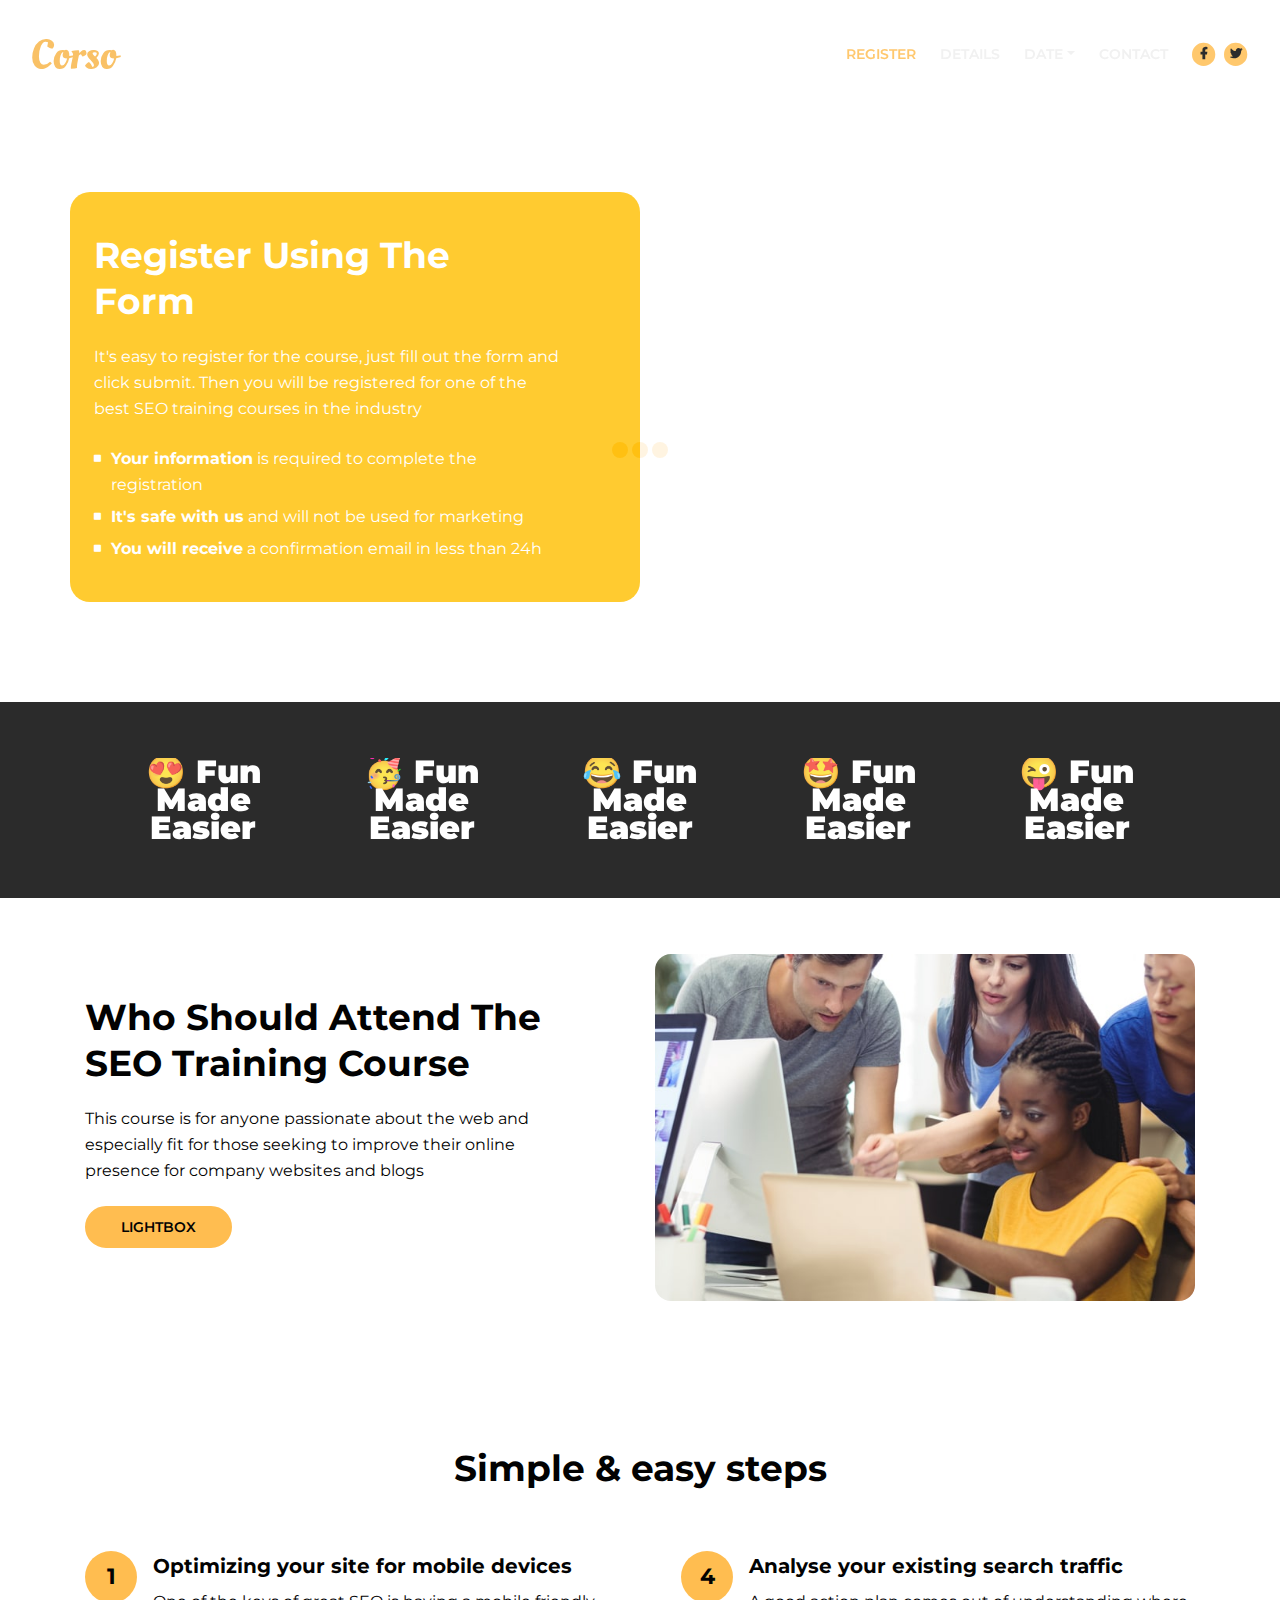
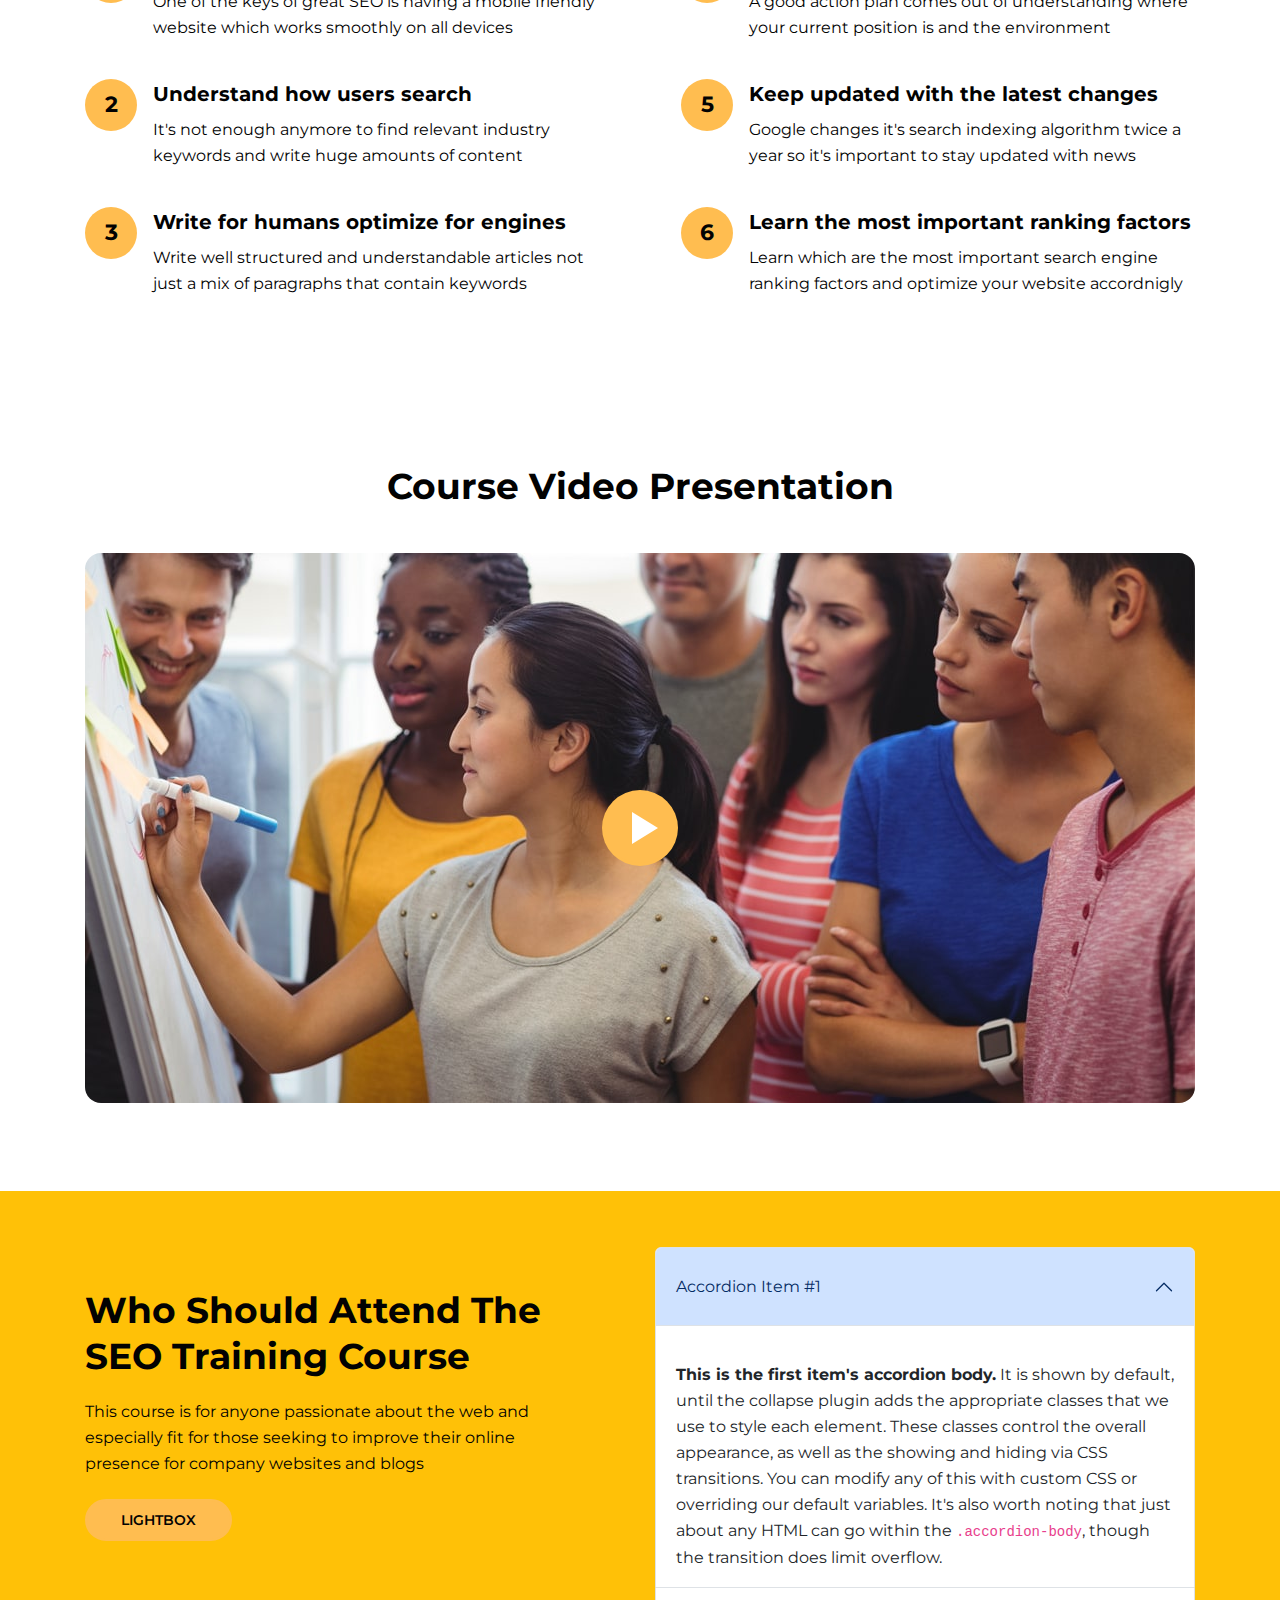
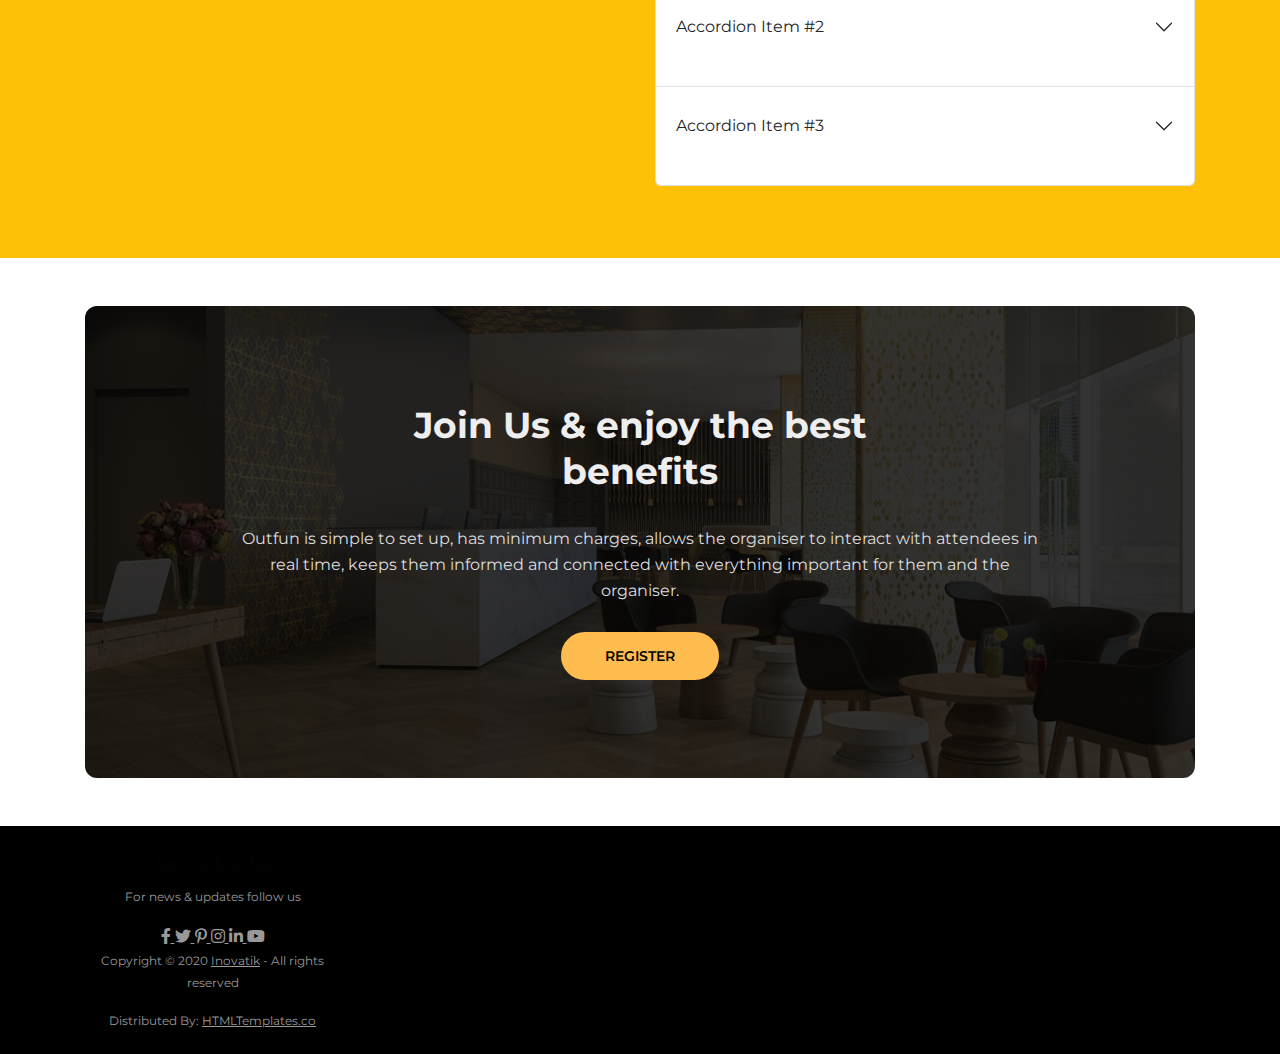
==== index.html @ e73266f2 "first commit" ====
<!DOCTYPE html>
<html lang="en">
<head>
    <meta charset="utf-8">
    <meta name="viewport" content="width=device-width, initial-scale=1, shrink-to-fit=no">
    
    <!-- SEO Meta Tags -->
    <meta name="description" content="Landing page template built with HTML and Bootstrap 4 for presenting training courses, classes, workshops and for convincing visitors to register using the form.">
    <meta name="author" content="Inovatik">
    <link href="https://cdn.jsdelivr.net/npm/bootstrap@5.3.3/dist/css/bootstrap.min.css" rel="stylesheet" integrity="sha384-QWTKZyjpPEjISv5WaRU9OFeRpok6YctnYmDr5pNlyT2bRjXh0JMhjY6hW+ALEwIH" crossorigin="anonymous">
    <script src="https://cdn.jsdelivr.net/npm/bootstrap@5.3.3/dist/js/bootstrap.bundle.min.js" integrity="sha384-YvpcrYf0tY3lHB60NNkmXc5s9fDVZLESaAA55NDzOxhy9GkcIdslK1eN7N6jIeHz" crossorigin="anonymous"></script>
    <!-- OG Meta Tags to improve the way the post looks when you share the page on LinkedIn, Facebook, Google+ -->
	<meta property="og:site_name" content="" /> <!-- website name -->
	<meta property="og:site" content="" /> <!-- website link -->
	<meta property="og:title" content=""/> <!-- title shown in the actual shared post -->
	<meta property="og:description" content="" /> <!-- description shown in the actual shared post -->
	<meta property="og:image" content="" /> <!-- image link, make sure it's jpg -->
	<meta property="og:url" content="" /> <!-- where do you want your post to link to -->
	<meta property="og:type" content="article" />

    <!-- Website Title -->
    <title>Corso - Training Course Landing Page Template</title>
    
    <!-- Styles -->
    <link href="https://fonts.googleapis.com/css?family=Montserrat:400,400i,600,700,700i&display=swap" rel="stylesheet">
    <link href="css/bootstrap.css" rel="stylesheet">
    <link href="css/fontawesome-all.css" rel="stylesheet">
    <link href="css/swiper.css" rel="stylesheet">
	<link href="css/magnific-popup.css" rel="stylesheet">
	<link href="css/styles.css" rel="stylesheet">
	
	<!-- Favicon  -->
    <link rel="icon" href="images/favicon.png">
</head>
<body data-spy="scroll" data-target=".fixed-top">
    
    <!-- Preloader -->
	<div class="spinner-wrapper">
        <div class="spinner">
            <div class="bounce1"></div>
            <div class="bounce2"></div>
            <div class="bounce3"></div>
        </div>
    </div>
    <!-- end of preloader -->
    

    <!-- Navigation -->
    <nav class="navbar navbar-expand-lg navbar-dark navbar-custom fixed-top">

        <!-- Text Logo - Use this if you don't have a graphic logo -->
        <!-- <a class="navbar-brand logo-text page-scroll" href="index.html">Corso</a> -->

        <!-- Image Logo -->
        <a class="navbar-brand logo-image" href="index.html"><img src="images/logo.svg" alt="alternative"></a> 
        
        <!-- Mobile Menu Toggle Button -->
        <button class="navbar-toggler" type="button" data-toggle="collapse" data-target="#navbarsExampleDefault" aria-controls="navbarsExampleDefault" aria-expanded="false" aria-label="Toggle navigation">
            <span class="navbar-toggler-awesome fas fa-bars"></span>
            <span class="navbar-toggler-awesome fas fa-times"></span>
        </button>
        <!-- end of mobile menu toggle button -->

        <div class="collapse navbar-collapse" id="navbarsExampleDefault">
            <ul class="navbar-nav ml-auto">
                <li class="nav-item">
                    <a class="nav-link page-scroll" href="#register">REGISTER <span class="sr-only">(current)</span></a>
                </li>
                <li class="nav-item">
                    <a class="nav-link page-scroll" href="#description">DETAILS</a>
                </li>

                <!-- Dropdown Menu -->          
                <li class="nav-item dropdown">
                    <a class="nav-link dropdown-toggle page-scroll" href="#date" id="navbarDropdown" role="button" aria-haspopup="true" aria-expanded="false">DATE</a>
                    <div class="dropdown-menu" aria-labelledby="navbarDropdown">
                        <a class="dropdown-item" href="article-details.html"><span class="item-text">ARTICLE DETAILS</span></a>
                        <div class="dropdown-divider"></div>
                        <a class="dropdown-item" href="terms-conditions.html"><span class="item-text">TERMS CONDITIONS</span></a>
                        <div class="dropdown-divider"></div>
                        <a class="dropdown-item" href="privacy-policy.html"><span class="item-text">PRIVACY POLICY</span></a>
                    </div>
                </li>
                <!-- end of dropdown menu -->

                <li class="nav-item">
                    <a class="nav-link page-scroll" href="#contact">CONTACT</a>
                </li>
            </ul>
            <span class="nav-item social-icons">
                <span class="fa-stack">
                    <a href="#your-link">
                        <i class="fas fa-circle fa-stack-2x"></i>
                        <i class="fab fa-facebook-f fa-stack-1x"></i>
                    </a>
                </span>
                <span class="fa-stack">
                    <a href="#your-link">
                        <i class="fas fa-circle fa-stack-2x"></i>
                        <i class="fab fa-twitter fa-stack-1x"></i>
                    </a>
                </span>
            </span>
        </div>
    </nav> <!-- end of navbar -->
    <!-- end of navigation -->


    <!-- Header -->
 
        <!-- <div class="container">
            <div class="row">
                <div class="col-lg-12">
                    <div class="text-container">
                        <div class="countdown">
                            <span id="clock"></span>
                        </div>
                        <h1>SEO Training Course</h1>
                        <p class="p-large">Do you feel like you're doing a lot of guess work when it comes to SEO for your website? Take the SEO training course to change that</p>
                        <a class="btn-solid-lg page-scroll" href="#register">REGISTER</a>
                        <a class="btn-outline-lg page-scroll" href="#instructor">DISCOVER</a>
                    </div> 
                </div> 
            </div> 
        </div>  -->
        
        <!-- Image Slider -->
       


    <!-- Registration -->
    <div id="register" class="form-1">
        <div class="container">
            <div class="row">
                <div class="col-lg-6 bg-warning border-5 p-4" style="border-radius: 20px;">
                    <div class="text-container">
                        <h2>Register Using The Form</h2>
                        <p>It's easy to register for the course, just fill out the form and click submit. Then you will be registered for one of the best SEO training courses in the industry</p>
                        <ul class="list-unstyled li-space-lg">
                            <li class="media">
                                <i class="fas fa-square"></i>
                                <div class="media-body"><strong>Your information</strong> is required to complete the registration</div>
                            </li>
                            <li class="media">
                                <i class="fas fa-square"></i>
                                <div class="media-body"><strong>It's safe with us</strong> and will not be used for marketing</div>
                            </li>
                            <li class="media">
                                <i class="fas fa-square"></i>
                                <div class="media-body"><strong>You will receive</strong> a confirmation email in less than 24h</div>
                            </li>
                        </ul>
                    </div> <!-- end of text-container -->
                </div> <!-- end of col -->
                
                         <!-- end of form-container -->
                    <!-- end of registration form -->
                    
                </div> <!-- end of col -->
            </div> <!-- end of row -->
        </div> <!-- end of container -->
    </div> <!-- end of form-1 -->
    <!-- end of registration -->


    <!-- Partners -->
    <div class="slider-1 "style="background-color: #000000;">
        <div class="container">
            <div class="row">
                <div class="col-lg-12">
                    <!-- <p class="p-small">FEATURED IN</p> -->

                    <!-- Image Slider -->
                    <div class="slider-container">
                        <div class="swiper-container image-slider-2">
                            <div class="swiper-wrapper">
                                <div class="swiper-slide">
                                    <span class=" fs-2 "><h5 class="text-white fs-2 "><b>😍 Fun Made Easier</b></h5></span>
                                </div>
                                <div class="swiper-slide">
                                    <span class=" fs-2 "><h5 class="text-white fs-2 "><b>🥳 Fun Made Easier</b></h5></span>
                                </div>

                                <div class="swiper-slide">
                                  <span class=" fs-2 "><h5 class="text-white fs-2 "><b>😂 Fun Made Easier</b></h5></span>
                                </div>

                                <div class="swiper-slide">
                                  <span class=" fs-2 "><h5 class="text-white fs-2 "><b>🤩 Fun Made Easier</b></h5></span>
                                </div>
                               
                                
                                <div class="swiper-slide">
                                    <span class=" fs-2 "><h5 class="text-white fs-2 "><b>😜 Fun Made Easier</b></h5></span>
                                </div>
                            </div> <!-- end of swiper-wrapper -->
                        </div> <!-- end of swiper container -->
                    </div> <!-- end of slider-container -->
                    <!-- end of image slider -->

                </div> <!-- end of col -->
            </div> <!-- end of row -->
        </div> <!-- end of container -->
    </div> <!-- end of slider-1 -->
    <!-- end of partners -->

 <!-- Students -->
 <div class="basic-3">
    <div class="container">
        <div class="row">
            <div class="col-lg-6">
                <div class="text-container">
                    <h2>Who Should Attend The SEO Training Course</h2>
                    <p>This course is for anyone passionate about the web and especially fit for those seeking to improve their online presence for company websites and blogs </p>
                    <a class="btn-solid-reg popup-with-move-anim" href="#details-lightbox">LIGHTBOX</a>
                </div> <!-- end of text-container -->
            </div> <!-- end of col -->
            <div class="col-lg-6">
                <img class="img-fluid" src="images/students.jpg" alt="alternative">
            </div> <!-- end of col -->
        </div> <!-- end of row -->
    </div> <!-- end of container -->
</div> <!-- end of basic-3 -->
<!-- end of students -->


    <!-- Description -->
    <div id="description" class="basic-2">
        <div class="container">
            <div class="row">
                <div class="col-lg-12">
                    <h2>Simple & easy steps</h2>
                </div> <!-- end of col -->
            </div> <!-- end of row -->
            <div class="row">
                <div class="col-lg-6">
                    <ul class="list-unstyled li-space-lg first">
                        <li class="media">
                            <i class="bullet">1</i>
                            <div class="media-body">
                                <h4>Optimizing your site for mobile devices</h4>
                                <p>One of the keys of great SEO is having a mobile friendly website which works smoothly on all devices</p>
                            </div>
                        </li>
                        <li class="media">
                            <i class="bullet">2</i>
                            <div class="media-body">
                                <h4>Understand how users search</h4>
                                <p>It's not enough anymore to find relevant industry keywords and write huge amounts of content </p>
                            </div>
                        </li>
                        <li class="media">
                            <i class="bullet">3</i>
                            <div class="media-body">
                                <h4>Write for humans optimize for engines</h4>
                                <p>Write well structured and understandable articles not just a mix of paragraphs that contain keywords</p>
                            </div>
                        </li>
                    </ul>
                </div> <!-- end of col -->
                <div class="col-lg-6">
                    <ul class="list-unstyled li-space-lg second">
                        <li class="media">
                            <i class="bullet">4</i>
                            <div class="media-body">
                                <h4>Analyse your existing search traffic</h4>
                                <p>A good action plan comes out of understanding where your current position is and the environment</p>
                            </div>
                        </li>
                        <li class="media">
                            <i class="bullet">5</i>
                            <div class="media-body">
                                <h4>Keep updated with the latest changes</h4>
                                <p>Google changes it's search indexing algorithm twice a year so it's important to stay updated with news</p>
                            </div>
                        </li>
                        <li class="media">
                            <i class="bullet">6</i>
                            <div class="media-body">
                                <h4>Learn the most important ranking factors</h4>
                                <p>Learn which are the most important search engine ranking factors and optimize your website accordnigly</p>
                            </div>
                        </li>
                    </ul>
                </div> <!-- end of col -->
            </div> <!-- end of row -->
        </div> <!-- end of container -->
    </div> <!-- end of basic-2 -->
    <!-- end of description -->


   


    <!-- Details Lightbox -->
	<div id="details-lightbox" class="lightbox-basic zoom-anim-dialog mfp-hide">
        <div class="container">
            <div class="row">
                <button title="Close (Esc)" type="button" class="mfp-close x-button">×</button>
                <div class="col-lg-8">
                    <div class="image-container">
                        <img class="img-fluid" src="images/details-lightbox.jpg" alt="alternative">
                    </div> <!-- end of image-container -->
                </div> <!-- end of col -->
                <div class="col-lg-4">
                    <h3>SEO Training Course</h3>
                    <hr>
                    <h5>For everybody</h5>
                    <p>The training course is dedicates to anyone passionate about the web and in need of improving their current online presence.</p>
                    <ul class="list-unstyled li-space-lg">
                        <li class="media">
                            <i class="fas fa-square"></i><div class="media-body">Link building framework</div>
                        </li>
                        <li class="media">
                            <i class="fas fa-square"></i><div class="media-body">Know your current position</div>
                        </li>
                        <li class="media">
                            <i class="fas fa-square"></i><div class="media-body">Partnering with blogs</div>
                        </li>
                        <li class="media">
                            <i class="fas fa-square"></i><div class="media-body">Naming your images</div>
                        </li>
                        <li class="media">
                            <i class="fas fa-square"></i><div class="media-body">Creating good sitemaps</div>
                        </li>
                        <li class="media">
                            <i class="fas fa-square"></i><div class="media-body">Writing for humans</div>
                        </li>
                    </ul>
                    <a class="btn-solid-reg mfp-close page-scroll" href="#register">SIGN UP</a> <a class="btn-outline-reg mfp-close as-button" href="#screenshots">BACK</a>
                </div> <!-- end of col -->
            </div> <!-- end of row -->
        </div> <!-- end of container -->
    </div> <!-- end of lightbox-basic -->
    <!-- end of details lightbox -->


    <!-- Video -->
    <div class="basic-4">
        <div class="container">
            <div class="row">
                <div class="col-lg-12">
                    <h2>Course Video Presentation</h2>

                    <!-- Video Preview -->
                    <div class="image-container">
                        <div class="video-wrapper">
                            <a class="popup-youtube" href="https://www.youtube.com/watch?v=fLCjQJCekTs" data-effect="fadeIn">
                                <img class="img-fluid" src="images/video.jpg" alt="alternative">
                                <span class="video-play-button">
                                    <span></span>
                                </span>
                            </a>
                        </div> <!-- end of video-wrapper -->
                    </div> <!-- end of image-container -->
                    <!-- end of video preview -->

                </div> <!-- end of col -->
            </div> <!-- end of row -->
        </div> <!-- end of container -->
    </div> <!-- end of basic-4 -->
    <!-- end of video -->



  
    <!-- Students -->
    <div class="basic-3  bg-warning ">
        <div class="container">
            <div class="row">
                <div class="col-lg-6">
                    <div class="text-container">
                        <h2>Who Should Attend The SEO Training Course</h2>
                        <p>This course is for anyone passionate about the web and especially fit for those seeking to improve their online presence for company websites and blogs </p>
                        <a class="btn-solid-reg popup-with-move-anim" href="#details-lightbox">LIGHTBOX</a>
                    </div> <!-- end of text-container -->
                </div> <!-- end of col -->
                <div class="col-lg-6">
                    <div class="accordion" id="accordionExample">
                        <div class="accordion-item">
                          <h2 class="accordion-header">
                            <button class="accordion-button" type="button" data-bs-toggle="collapse" data-bs-target="#collapseOne" aria-expanded="true" aria-controls="collapseOne">
                              Accordion Item #1
                            </button>
                          </h2>
                          <div id="collapseOne" class="accordion-collapse collapse show" data-bs-parent="#accordionExample">
                            <div class="accordion-body">
                              <strong>This is the first item's accordion body.</strong> It is shown by default, until the collapse plugin adds the appropriate classes that we use to style each element. These classes control the overall appearance, as well as the showing and hiding via CSS transitions. You can modify any of this with custom CSS or overriding our default variables. It's also worth noting that just about any HTML can go within the <code>.accordion-body</code>, though the transition does limit overflow.
                            </div>
                          </div>
                        </div>
                        <div class="accordion-item">
                          <h2 class="accordion-header">
                            <button class="accordion-button collapsed" type="button" data-bs-toggle="collapse" data-bs-target="#collapseTwo" aria-expanded="false" aria-controls="collapseTwo">
                              Accordion Item #2
                            </button>
                          </h2>
                          <div id="collapseTwo" class="accordion-collapse collapse" data-bs-parent="#accordionExample">
                            <div class="accordion-body">
                              <strong>This is the second item's accordion body.</strong> It is hidden by default, until the collapse plugin adds the appropriate classes that we use to style each element. These classes control the overall appearance, as well as the showing and hiding via CSS transitions. You can modify any of this with custom CSS or overriding our default variables. It's also worth noting that just about any HTML can go within the <code>.accordion-body</code>, though the transition does limit overflow.
                            </div>
                          </div>
                        </div>
                        <div class="accordion-item">
                          <h2 class="accordion-header">
                            <button class="accordion-button collapsed" type="button" data-bs-toggle="collapse" data-bs-target="#collapseThree" aria-expanded="false" aria-controls="collapseThree">
                              Accordion Item #3
                            </button>
                          </h2>
                          <div id="collapseThree" class="accordion-collapse collapse" data-bs-parent="#accordionExample">
                            <div class="accordion-body">
                              <strong>This is the third item's accordion body.</strong> It is hidden by default, until the collapse plugin adds the appropriate classes that we use to style each element. These classes control the overall appearance, as well as the showing and hiding via CSS transitions. You can modify any of this with custom CSS or overriding our default variables. It's also worth noting that just about any HTML can go within the <code>.accordion-body</code>, though the transition does limit overflow.
                            </div>
                          </div>
                        </div>
                      </div>
                </div> <!-- end of col -->
            </div> <!-- end of row -->
        </div> <!-- end of container -->
    </div> <!-- end of basic-3 -->
    <!-- end of students -->


    <!-- Date -->
    <div id="date" class="basic-5 mt-5 ">
        <div class="container mb-5">
            <div class="row">
                <div class="col-lg-12">
                    <div class="text-container">
                        <h2>Join Us & enjoy the best benefits</h2>
                        <p>
                            
                            Outfun is simple to set up, has minimum charges, allows the organiser to interact with attendees in real time, keeps them informed and connected with everything important for them and the organiser.</p>
                        <a class="btn-solid-lg page-scroll" href="#register">REGISTER</a>
                    </div> <!-- end of text-container -->
                </div> <!-- end of col -->
            </div> <!-- end of row -->
        </div> <!-- end of container -->
    </div> <!-- end of basic-5 -->
    <!-- end of date -->


                   


    <!-- Copyright -->
    <div class="copyright">
        <div class="container">
            <div class="row">
                <div class="col-md-3">
                    <div class="footer-col fourth">
                        <h5>Social Media</h5>
                        <p class="p-small">For news & updates follow us</p>
                        <a href="#your-link">
                            <i class="fab fa-facebook-f"></i>
                        </a>
                        <a href="#your-link">
                            <i class="fab fa-twitter"></i>
                        </a>
                        <a href="#your-link">
                            <i class="fab fa-pinterest-p"></i>
                        </a>
                        <a href="#your-link">
                            <i class="fab fa-instagram"></i>
                        </a>
                        <a href="#your-link">
                            <i class="fab fa-linkedin-in"></i>
                        </a>
                        <a href="#your-link">
                            <i class="fab fa-youtube"></i>
                        </a>
                    </
                <div class="col-lg-12">
                    <p class="p-small">Copyright © 2020 <a href="https://inovatik.com">Inovatik</a> - All rights reserved</p>
                    <p class="p-small">Distributed By: <a href="https://htmltemplates.co" target="_blank">HTMLTemplates.co</a></p>
                </div> <!-- end of col -->
            </div> <!-- enf of row -->
        </div> <!-- end of container -->
    </div> <!-- end of copyright --> 
    <!-- end of copyright -->
    
    	
    <!-- Scripts -->
    <script src="js/jquery.min.js"></script> <!-- jQuery for Bootstrap's JavaScript plugins -->
    <script src="js/popper.min.js"></script> <!-- Popper tooltip library for Bootstrap -->
    <script src="js/bootstrap.min.js"></script> <!-- Bootstrap framework -->
    <script src="js/jquery.easing.min.js"></script> <!-- jQuery Easing for smooth scrolling between anchors -->
    <script src="js/jquery.countdown.min.js"></script> <!-- The Final Countdown plugin for jQuery -->
    <script src="js/swiper.min.js"></script> <!-- Swiper for image and text sliders -->
    <script src="js/jquery.magnific-popup.js"></script> <!-- Magnific Popup for lightboxes -->
    <script src="js/validator.min.js"></script> <!-- Validator.js - Bootstrap plugin that validates forms -->
    <script src="js/scripts.js"></script> <!-- Custom scripts -->
</body>
</html>
---- css/styles.css ----
/* Template: Corso - Free Training Course Landing Page Template
   Author: Inovatik
   Created: Nov 2019
   Description: Master CSS file
*/

/*****************************************
Table Of Contents:

01. General Styles
02. Preloader
03. Navigation
04. Header
05. Registration
06. Partners
07. Instructor
08. Description
09. Students
10. Details Lightbox
11. Video
12. Takeaways
13. Testimonials
14. Date
15. Newsletter
16. Contact
17. Footer
18. Copyright
19. Back To Top Button
20. Extra Pages
21. Media Queries
******************************************/

/*****************************************
Colors:
- Backgrounds - light gray #fff
- Backgrounds, buttons - yellow #ffbd50
- Headings text, navbar links - black #333
- Body text - dark gray #555
******************************************/


/******************************/
/*     01. General Styles     */
/******************************/
body,
html {
    width: 100%;
	height: 100%;
}

body, p {
	color: #020202; 
	font: 400 1rem/1.625rem "Montserrat", sans-serif;
}

.p-large {
	font: 400 1.125rem/1.75rem "Montserrat", sans-serif;
}

.p-small {
	font: 400 0.875rem/1.5rem "Montserrat", sans-serif;
}

.p-heading {
	margin-bottom: 3.75rem;
}

h1 {
	color: #020202; 
	font: 700 2.75rem/3.375rem "Montserrat", sans-serif;
}

h2 {
	color: #020202; 
	font: 700 2.25rem/2.875rem "Montserrat", sans-serif;
}

h3 {
	color: #020202; 
	font: 700 1.625rem/2.125rem "Montserrat", sans-serif;
}

h4 {
	color: #020202; 
	font: 700 1.25rem/1.875rem "Montserrat", sans-serif;
}

h5 {
	color: #020202; 
	font: 700 1.125rem/1.75rem "Montserrat", sans-serif;
}

h6 {
	color: #020202; 
	font: 700 1rem/1.625rem "Montserrat", sans-serif;
}

.testimonial-text {
	font-style: italic;
}

.testimonial-author {
	font-weight: 700;
	font-size: 1rem;
	line-height: 1.625rem;
}

.li-space-lg li {
	margin-bottom: 0.375rem;
}

.indent {
	padding-left: 1.25rem;
}

a {
	color: #555;
	text-decoration: underline;
}

a:hover {
	color: #555;
	text-decoration: underline;
}

.white {
	color: #eee;
}

.btn-solid-reg {
	display: inline-block;
	padding: 1.1875rem 2.125rem 1.1875rem 2.125rem;
	border: 0.125rem solid #ffbd50;
	border-radius: 2rem;
	background-color: #ffbd50;
	color: #020202; 
	font: 600 0.875rem/0 "Montserrat", sans-serif;
	text-decoration: none;
	transition: all 0.2s;
}

.btn-solid-reg:hover {
	border: 0.125rem solid #020202; 
	background-color: transparent;
	color: #020202; 
	text-decoration: none;
}

.btn-solid-lg {
	display: inline-block;
	padding: 1.375rem 2.625rem 1.375rem 2.625rem;
	border: 0.125rem solid #ffbd50;
	border-radius: 2rem;
	background-color: #ffbd50;
	color: #020202; 
	font: 600 0.875rem/0 "Montserrat", sans-serif;
	text-decoration: none;
	transition: all 0.2s;
}

.btn-solid-lg:hover {
	border: 0.125rem solid #020202; 
	background-color: transparent;
	color: #020202; 
	text-decoration: none;
}

.btn-outline-reg {
	display: inline-block;
	padding: 1.1875rem 2.125rem 1.1875rem 2.125rem;
	border: 0.125rem solid #020202; 
	border-radius: 2rem;
	background-color: transparent;
	color: #020202; 
	font: 600 0.875rem/0 "Montserrat", sans-serif;
	text-decoration: none;
	transition: all 0.2s;
}

.btn-outline-reg:hover {
	border: 0.125rem solid #ffbd50;
	background-color: #ffbd50;
	color: #020202; 
	text-decoration: none;
}

.btn-outline-lg {
	display: inline-block;
	padding: 1.375rem 2.625rem 1.375rem 2.625rem;
	border: 0.125rem solid #020202; 
	border-radius: 2rem;
	background-color: transparent;
	color: #020202; 
	font: 600 0.875rem/0 "Montserrat", sans-serif;
	text-decoration: none;
	transition: all 0.2s;
}

.btn-outline-lg:hover {
	border: 0.125rem solid #ffbd50;
	background-color: #ffbd50;
	color: #020202; 
	text-decoration: none;
}

.btn-outline-sm {
	display: inline-block;
	padding: 1rem 1.625rem 0.875rem 1.625rem;
	border: 0.125rem solid #020202; 
	border-radius: 2rem;
	background-color: transparent;
	color: #020202; 
	font: 600 0.875rem/0 "Montserrat", sans-serif;
	text-decoration: none;
	transition: all 0.2s;
}

.btn-outline-sm:hover {
	border: 0.125rem solid #ffbd50;
	background-color: #ffbd50;
	color: #020202; 
	text-decoration: none;
}

.form-group {
	position: relative;
	margin-bottom: 1.25rem;
}

.form-group.has-error.has-danger {
	margin-bottom: 0.625rem;
}

.form-group.has-error.has-danger .help-block.with-errors ul {
	margin-top: 0.375rem;
}

.label-control {
	position: absolute;
	top: 0.87rem;
	left: 1.375rem;
	color: #555;
	opacity: 1;
	font: 400 0.875rem/1.375rem "Montserrat", sans-serif;
	cursor: text;
	transition: all 0.2s ease;
}

/* IE10+ hack to solve lower label text position compared to the rest of the browsers */
@media screen and (-ms-high-contrast: active), screen and (-ms-high-contrast: none) {  
	.label-control {
		top: 0.9375rem;
	}
}

.form-control-input:focus + .label-control,
.form-control-input.notEmpty + .label-control,
.form-control-textarea:focus + .label-control,
.form-control-textarea.notEmpty + .label-control {
	top: 0.125rem;
	opacity: 1;
	font-size: 0.75rem;
	font-weight: 700;
}

.form-control-input,
.form-control-select {
	display: block; /* needed for proper display of the label in Firefox, IE, Edge */
	width: 100%;
	padding-top: 1.0625rem;
	padding-bottom: 0.0625rem;
	padding-left: 1.3125rem;
	border: 1px solid #c4d8dc;
	border-radius: 0.25rem;
	background-color: #fff;
	color: #555;
	font: 400 0.875rem/1.875rem "Montserrat", sans-serif;
	transition: all 0.2s;
	-webkit-appearance: none; /* removes inner shadow on form inputs on ios safari */
}

.form-control-select {
	padding-top: 0.5rem;
	padding-bottom: 0.5rem;
	height: 3rem;
}

/* IE10+ hack to solve lower label text position compared to the rest of the browsers */
@media screen and (-ms-high-contrast: active), screen and (-ms-high-contrast: none) {  
	.form-control-input {
		padding-top: 1.25rem;
		padding-bottom: 0.75rem;
		line-height: 1.75rem;
	}

	.form-control-select {
		padding-top: 0.875rem;
		padding-bottom: 0.75rem;
		height: 3.125rem;
		line-height: 2.125rem;
	}
}

select {
    /* you should keep these first rules in place to maintain cross-browser behavior */
    -webkit-appearance: none;
	-moz-appearance: none;
	-ms-appearance: none;
    -o-appearance: none;
    appearance: none;
    background-image: url('../images/down-arrow.png');
    background-position: 96% 50%;
    background-repeat: no-repeat;
    outline: none;
}

select::-ms-expand {
    display: none; /* removes the ugly default down arrow on select form field in IE11 */
}

.form-control-textarea {
	display: block; /* used to eliminate a bottom gap difference between Chrome and IE/FF */
	width: 100%;
	height: 8rem; /* used instead of html rows to normalize height between Chrome and IE/FF */
	padding-top: 1.25rem;
	padding-left: 1.3125rem;
	border: 1px solid #c4d8dc;
	border-radius: 0.25rem;
	background-color: #fff;
	color: #555;
	font: 400 0.875rem/1.75rem "Montserrat", sans-serif;
	transition: all 0.2s;
}

.form-control-input:focus,
.form-control-select:focus,
.form-control-textarea:focus {
	border: 1px solid #a1a1a1;
	outline: none; /* Removes blue border on focus */
}

.form-control-input:hover,
.form-control-select:hover,
.form-control-textarea:hover {
	border: 1px solid #a1a1a1;
}

.checkbox {
	font-size: 0.75rem;
	line-height: 1.25rem;
}

input[type='checkbox'] {
	vertical-align: -15%;
	margin-right: 0.375rem;
}

/* IE10+ hack to raise checkbox field position compared to the rest of the browsers */
@media screen and (-ms-high-contrast: active), screen and (-ms-high-contrast: none) {  
	input[type='checkbox'] {
		vertical-align: -9%;
	}
}

.form-control-submit-button {
	display: inline-block;
	width: 100%;
	height: 3.125rem;
	border: 0.125rem solid #ffbd50;
	border-radius: 1.5rem;
	background-color: #ffbd50;
	color: #020202; 
	font: 600 0.875rem/0 "Montserrat", sans-serif;
	cursor: pointer;
	transition: all 0.2s;
}

.form-control-submit-button:hover {
	border: 0.125rem solid #020202; 
	background-color: transparent;
	color: #020202; 
}

/* Form Success And Error Message Formatting */
#rmsgSubmit.h3.text-center.tada.animated,
#nmsgSubmit.h3.text-center.tada.animated,
#cmsgSubmit.h3.text-center.tada.animated,
#pmsgSubmit.h3.text-center.tada.animated,
#rmsgSubmit.h3.text-center,
#nmsgSubmit.h3.text-center,
#cmsgSubmit.h3.text-center,
#pmsgSubmit.h3.text-center {
	display: block;
	margin-bottom: 0;
	color: #020202; 
	font-weight: 700;
	font-size: 1.125rem;
	line-height: 1rem;
}

.help-block.with-errors .list-unstyled {
	font-size: 0.75rem;
	line-height: 1.125rem;
	text-align: left;
}

.help-block.with-errors ul {
	margin-bottom: 0;
}
/* end of form success and error message formatting */

/* Form Success And Error Message Animation - Animate.css */
@-webkit-keyframes tada {
	from {
		-webkit-transform: scale3d(1, 1, 1);
		-ms-transform: scale3d(1, 1, 1);
		transform: scale3d(1, 1, 1);
	}
	10%, 20% {
		-webkit-transform: scale3d(.9, .9, .9) rotate3d(0, 0, 1, -3deg);
		-ms-transform: scale3d(.9, .9, .9) rotate3d(0, 0, 1, -3deg);
		transform: scale3d(.9, .9, .9) rotate3d(0, 0, 1, -3deg);
	}
	30%, 50%, 70%, 90% {
		-webkit-transform: scale3d(1.1, 1.1, 1.1) rotate3d(0, 0, 1, 3deg);
		-ms-transform: scale3d(1.1, 1.1, 1.1) rotate3d(0, 0, 1, 3deg);
		transform: scale3d(1.1, 1.1, 1.1) rotate3d(0, 0, 1, 3deg);
	}
	40%, 60%, 80% {
		-webkit-transform: scale3d(1.1, 1.1, 1.1) rotate3d(0, 0, 1, -3deg);
		-ms-transform: scale3d(1.1, 1.1, 1.1) rotate3d(0, 0, 1, -3deg);
		transform: scale3d(1.1, 1.1, 1.1) rotate3d(0, 0, 1, -3deg);
	}
	to {
		-webkit-transform: scale3d(1, 1, 1);
		-ms-transform: scale3d(1, 1, 1);
		transform: scale3d(1, 1, 1);
	}
}

@keyframes tada {
	from {
		-webkit-transform: scale3d(1, 1, 1);
		-ms-transform: scale3d(1, 1, 1);
		transform: scale3d(1, 1, 1);
	}
	10%, 20% {
		-webkit-transform: scale3d(.9, .9, .9) rotate3d(0, 0, 1, -3deg);
		-ms-transform: scale3d(.9, .9, .9) rotate3d(0, 0, 1, -3deg);
		transform: scale3d(.9, .9, .9) rotate3d(0, 0, 1, -3deg);
	}
	30%, 50%, 70%, 90% {
		-webkit-transform: scale3d(1.1, 1.1, 1.1) rotate3d(0, 0, 1, 3deg);
		-ms-transform: scale3d(1.1, 1.1, 1.1) rotate3d(0, 0, 1, 3deg);
		transform: scale3d(1.1, 1.1, 1.1) rotate3d(0, 0, 1, 3deg);
	}
	40%, 60%, 80% {
		-webkit-transform: scale3d(1.1, 1.1, 1.1) rotate3d(0, 0, 1, -3deg);
		-ms-transform: scale3d(1.1, 1.1, 1.1) rotate3d(0, 0, 1, -3deg);
		transform: scale3d(1.1, 1.1, 1.1) rotate3d(0, 0, 1, -3deg);
	}
	to {
		-webkit-transform: scale3d(1, 1, 1);
		-ms-transform: scale3d(1, 1, 1);
		transform: scale3d(1, 1, 1);
	}
}

.tada {
	-webkit-animation-name: tada;
	animation-name: tada;
}

.animated {
	-webkit-animation-duration: 1s;
	animation-duration: 1s;
	-webkit-animation-fill-mode: both;
	animation-fill-mode: both;
}
/* end of form success and error message animation - Animate.css */

/* Fade-move Animation For Details Lightbox - Magnific Popup */
/* at start */
.my-mfp-slide-bottom .zoom-anim-dialog {
	opacity: 0;
	transition: all 0.2s ease-out;
	-webkit-transform: translateY(-1.25rem) perspective(37.5rem) rotateX(10deg);
	-ms-transform: translateY(-1.25rem) perspective(37.5rem) rotateX(10deg);
	transform: translateY(-1.25rem) perspective(37.5rem) rotateX(10deg);
}

/* animate in */
.my-mfp-slide-bottom.mfp-ready .zoom-anim-dialog {
	opacity: 1;
	-webkit-transform: translateY(0) perspective(37.5rem) rotateX(0); 
	-ms-transform: translateY(0) perspective(37.5rem) rotateX(0); 
	transform: translateY(0) perspective(37.5rem) rotateX(0); 
}

/* animate out */
.my-mfp-slide-bottom.mfp-removing .zoom-anim-dialog {
	opacity: 0;
	-webkit-transform: translateY(-0.625rem) perspective(37.5rem) rotateX(10deg); 
	-ms-transform: translateY(-0.625rem) perspective(37.5rem) rotateX(10deg); 
	transform: translateY(-0.625rem) perspective(37.5rem) rotateX(10deg); 
}

/* dark overlay, start state */
.my-mfp-slide-bottom.mfp-bg {
	opacity: 0;
	transition: opacity 0.2s ease-out;
}

/* animate in */
.my-mfp-slide-bottom.mfp-ready.mfp-bg {
	opacity: 0.8;
}
/* animate out */
.my-mfp-slide-bottom.mfp-removing.mfp-bg {
	opacity: 0;
}
/* end of fade-move animation for details lightbox - magnific popup */

/* Fade Animation For Image Lightbox - Magnific Popup */
@-webkit-keyframes fadeIn {
	from {
		opacity: 0;
	}
	to {
		opacity: 1;
	}
}

@keyframes fadeIn {
	from {
		opacity: 0;
	}
	to {
		opacity: 1;
	}
}

.fadeIn {
	-webkit-animation: fadeIn 0.6s;
	animation: fadeIn 0.6s;
}

@-webkit-keyframes fadeOut {
	from {
		opacity: 1;
	}
	to {
		opacity: 0;
	}
}

@keyframes fadeOut {
	from {
		opacity: 1;
	}
	to {
		opacity: 0;
	}
}

.fadeOut {
	-webkit-animation: fadeOut 0.8s;
	animation: fadeOut 0.8s;
}
/* end of fade animation for details lightbox - magnific popup */


/*************************/
/*     02. Preloader     */
/*************************/
.spinner-wrapper {
	position: fixed;
	z-index: 999999;
	top: 0;
	right: 0;
	bottom: 0;
	left: 0;
	background: #fff;
}

.spinner {
	position: absolute;
	top: 50%; /* centers the loading animation vertically one the screen */
	left: 50%; /* centers the loading animation horizontally one the screen */
	width: 3.75rem;
	height: 1.25rem;
	margin: -0.625rem 0 0 -1.875rem; /* is width and height divided by two */ 
	text-align: center;
}

.spinner > div {
	display: inline-block;
	width: 1rem;
	height: 1rem;
	border-radius: 100%;
	background-color: #ffbd50;
	-webkit-animation: sk-bouncedelay 1.4s infinite ease-in-out both;
	animation: sk-bouncedelay 1.4s infinite ease-in-out both;
}

.spinner .bounce1 {
	-webkit-animation-delay: -0.32s;
	animation-delay: -0.32s;
}

.spinner .bounce2 {
	-webkit-animation-delay: -0.16s;
	animation-delay: -0.16s;
}

@-webkit-keyframes sk-bouncedelay {
	0%, 80%, 100% { -webkit-transform: scale(0); }
	40% { -webkit-transform: scale(1.0); }
}

@keyframes sk-bouncedelay {
	0%, 80%, 100% { 
		-webkit-transform: scale(0);
		-ms-transform: scale(0);
		transform: scale(0);
	} 40% { 
		-webkit-transform: scale(1.0);
		-ms-transform: scale(1.0);
		transform: scale(1.0);
	}
}


/**************************/
/*     03. Navigation     */
/**************************/
.navbar-custom {
	background-color: #fff;
	box-shadow: 0 0.0625rem 0.375rem 0 rgba(0, 0, 0, 0.04);
	font: 600 0.875rem/0.875rem "Montserrat", sans-serif;
	transition: all 0.2s;
}

.navbar-custom .navbar-brand.logo-image img {
    width: 5.5625rem;
	height: 1.875rem;
}

.navbar-custom .navbar-brand.logo-text {
	font: italic 600 2rem/1.5rem "Montserrat", sans-serif;
	color: #ffbd50;
	text-decoration: none;
}

.navbar-custom .navbar-nav {
	margin-top: 0.75rem;
	margin-bottom: 0.5rem;
}

.navbar-custom .nav-item .nav-link {
	padding: 0.625rem 0.75rem;
	color: #020202; 
	text-decoration: none;
	transition: all 0.2s ease;
}

.navbar-custom .nav-item .nav-link:hover,
.navbar-custom .nav-item .nav-link.active {
	color: #ffbd50;
}

/* Dropdown Menu */
.navbar-custom .dropdown:hover > .dropdown-menu {
	display: block; /* this makes the dropdown menu stay open while hovering it */
	min-width: auto;
	animation: fadeDropdown 0.2s; /* required for the fade animation */
}

@keyframes fadeDropdown {
    0% {
        opacity: 0;
    }

    100% {
        opacity: 1;
    }
}

.navbar-custom .dropdown-toggle:focus { /* removes dropdown outline on focus */
	outline: 0;
}

.navbar-custom .dropdown-menu {
	margin-top: 0;
	border: none;
	border-radius: 0.25rem;
	background-color: #fff;
}

.navbar-custom .dropdown-item {
	color: #020202; 
	text-decoration: none;
}

.navbar-custom .dropdown-item:hover {
	background-color: #fff;
}

.navbar-custom .dropdown-item .item-text {
	font: 600 0.875rem/0.875rem "Montserrat", sans-serif;
}

.navbar-custom .dropdown-item:hover .item-text {
	color: #ffbd50;
}

.navbar-custom .dropdown-divider {
	width: 100%;
	height: 1px;
	margin: 0.75rem auto 0.725rem auto;
	border: none;
	background-color: #c4d8dc;
	opacity: 0.2;
}
/* end of dropdown menu */

.navbar-custom .social-icons {
	display: none;
}

.navbar-custom .navbar-toggler {
	padding: 0;
	border: none;
	color: #020202; 
	font-size: 2rem;
}

.navbar-custom button[aria-expanded='false'] .navbar-toggler-awesome.fas.fa-times{
	display: none;
}

.navbar-custom button[aria-expanded='false'] .navbar-toggler-awesome.fas.fa-bars{
	display: inline-block;
}

.navbar-custom button[aria-expanded='true'] .navbar-toggler-awesome.fas.fa-bars{
	display: none;
}

.navbar-custom button[aria-expanded='true'] .navbar-toggler-awesome.fas.fa-times{
	display: inline-block;
	margin-right: 0.125rem;
}


/*********************/
/*    04. Header     */
/*********************/
.header {
	position: relative;
	padding-top: 8rem;
	padding-bottom: 40%;
	background: linear-gradient(to bottom right, rgba(0, 0, 0, 0.8), rgba(0, 0, 0, 0.8)), url('../images/header-backgroundjpg') center center no-repeat;
	background-size: cover;
	text-align: center;
}

.header .countdown {
	margin-bottom: 0.5rem;
	color: #fff;
	text-align: center;
}

.header .countdown #clock .counter-number {
	display: inline-block;
	width: 6.5rem;
	height: 6.5rem;
	margin-right: 0.5rem;
	margin-bottom: 1.25rem;
	margin-left: 0.5rem;
	padding-top: 2rem;
	border: 0.125rem solid #fff;
	border-radius: 50%;
	font-weight: 400;
	font-size: 2.25rem;
	line-height: 1.25rem;
	text-align: center;
}

.header .countdown #clock .counter-number .timer-text {
	font-size: 0.75rem;
	line-height: 1rem;
	text-align: center;
}

.header h1 {
	margin-bottom: 0.75rem;
	color: #eee;
}

.header .p-large {
	margin-bottom: 1.75rem;
	color: #ddd;
}

.header .btn-solid-lg {
	margin-right: 0.5rem;
	margin-bottom: 1.125rem;
	margin-left: 0.5rem;
}

.header .btn-solid-lg:hover {
	border: 0.125rem solid #ffbd50;
	color: #ffbd50;
}

.header .btn-outline-lg {
	border: 0.125rem solid #fff;
	color: #fff;
}

.header .btn-outline-lg:hover {
	background-color: #fff;
	color: #020202; 
}

.header .outer-container {
	position: absolute;
	right: 0;
	bottom: -2rem;
	left: 0;
	margin-right: auto;
	margin-left: auto;
	width: 100%;
}

.header .slider-container {
	position: relative;
}

.header .swiper-container {
	position: static;
	width: 80%;
	border-radius: 0.75rem;
}

.header .swiper-container img {
	border-radius: 0.75rem;
}

.header .swiper-button-prev:focus,
.header .swiper-button-next:focus {
	/* even if you can't see it chrome you can see it on mobile device */
	outline: none;
}

.header .swiper-button-prev {
	left: 0.25rem;
	background-image: url("data:image/svg+xml;charset=utf-8,%3Csvg%20xmlns%3D'http%3A%2F%2Fwww.w3.org%2F2000%2Fsvg'%20viewBox%3D'0%200%2028%2044'%3E%3Cpath%20d%3D'M0%2C22L22%2C0l2.1%2C2.1L4.2%2C22l19.9%2C19.9L22%2C44L0%2C22L0%2C22L0%2C22z'%20fill%3D'%23ffffff'%2F%3E%3C%2Fsvg%3E");
	background-size: 1.125rem 1.75rem;
}

.header .swiper-button-next {
	right: 0.25rem;
	background-image: url("data:image/svg+xml;charset=utf-8,%3Csvg%20xmlns%3D'http%3A%2F%2Fwww.w3.org%2F2000%2Fsvg'%20viewBox%3D'0%200%2028%2044'%3E%3Cpath%20d%3D'M27%2C22L27%2C22L5%2C44l-2.1-2.1L22.8%2C22L2.9%2C2.1L5%2C0L27%2C22L27%2C22z'%20fill%3D'%23ffffff'%2F%3E%3C%2Fsvg%3E");
	background-size: 1.125rem 1.75rem;
}


/****************************/
/*     05. Registration     */
/****************************/
.form-1 {
	background-image: url("https://outfun.app/static/media/auth.a91d42ff35188a2d8e97.jpeg");

	padding-top: 6rem;
	padding-bottom: 6.25rem;
	
}

.form-1 h2 {
	margin-bottom: 1.25rem;
	color:#fff;
}

.form-1 p,
.form-1 .list-unstyled,
.form-1 .help-block,
.form-1 .checkbox,
.form-1 .checkbox a {
	color: #fff;
}

.form-1 p {
	margin-bottom: 1.5rem;
}

.form-1 .list-unstyled .fas {
	color: #fff;
	font-size: 0.5rem;
	line-height: 1.5rem;
}

.form-1 .list-unstyled .media-body {
	margin-left: 0.625rem;
}

.form-1 .form-control-input {
	border: 1px solid #ffedd0;
	background-color: #ffedd0;
}

.form-1 .form-control-input:hover {
	border: 1px solid #fff;
}

.form-1 .form-control-submit-button {
	border: 0.125rem solid #fff;
	background-color: transparent;
}

.form-1 .form-control-submit-button:hover {
	border: 0.125rem solid hsl(37, 100%, 91%);
	background-color: #ffedd0;
}


/************************/
/*     06. Partners     */
/************************/
.slider-1 {
	padding-top: 3.5rem;
	padding-bottom: 3rem;
	background-color: #fff;
	text-align: center;
}

.slider-1 .p-small {
	color: #797fa7;
}

.slider-1 .slider-container {
	margin-right: 1.5rem;
	margin-left: 1.5rem;
}


/**************************/
/*     07. Instructor     */
/**************************/
.basic-1 {
	padding-top: 3.75rem;
	padding-bottom: 3.5rem;
	background-color: #fff;
}

.basic-1 h2 {
	margin-bottom: 1.25rem;
}

.basic-1 img {
	margin-bottom: 2.5rem;
	border-radius: 0.25rem;
}


/***************************/
/*     08. Description     */
/***************************/
.basic-2 {
	padding-top: 3.5rem;
	padding-bottom: 2.75rem;
	background-color: #fff;
}

.basic-2 h2 {
	margin-bottom: 3.75rem;
	text-align: center;
}

.basic-2 .li-space-lg li {
	margin-bottom: 1.375rem;
}

.basic-2 .list-unstyled .bullet {
	margin-right: 0.625rem;
	width: 2.125rem;
	height: 2.125rem;
	border-radius: 50%;
	background-color: #ffbd50;
	color: #020202; 
	font-style: normal;
	font-weight: 700;
	font-size: 0.875rem;
	line-height: 2rem;
	text-align: center;
}


/************************/
/*     09. Students     */
/************************/
.basic-3 {
	padding-top: 2.75rem;
	padding-bottom: 4rem;
	background-color: #fff;
}

.basic-3 .text-container {
	margin-bottom: 3.5rem;
}

.basic-3 h2 {
	margin-bottom: 1.25rem;
}

.basic-3 p {
	margin-bottom: 1.375rem;
}

.basic-3 img {
	border-radius: 1rem;
}


/********************************/
/*     10. Details Lightbox     */
/********************************/
.lightbox-basic {
	margin: 2.5rem auto;
	padding: 2rem 1.5rem 2rem 1.5rem;
	border-radius: 0.25rem;
	background: #fff;
	text-align: left;
}

.lightbox-basic .container {
	padding-right: 0;
	padding-left: 0;
}

.lightbox-basic .image-container {
	max-width: 33.75rem;
	margin-right: auto;
	margin-bottom: 3rem;
	margin-left: auto;
}

.lightbox-basic .image-container img {
	border-radius: 0.25rem;
}

.lightbox-basic h3 {
	margin-bottom: 0.5rem;
}

.lightbox-basic hr {
	width: 2.5rem;
	height: 0.125rem;
	margin-top: 0;
	margin-bottom: 0.875rem;
	margin-left: 0;
	border: 0;
	background-color: #555;
	text-align: left;
}

.lightbox-basic h4 {
	margin-bottom: 1rem;
}

.lightbox-basic .list-unstyled .fas {
	color: #555;
	font-size: 0.5rem;
	line-height: 1.5rem;
}

.lightbox-basic .list-unstyled .media-body {
	margin-left: 0.625rem;
}

.lightbox-basic .btn-outline-reg,
.lightbox-basic .btn-solid-reg {
	margin-top: 0.75rem;
}

/* Signup Button */
.lightbox-basic .btn-solid-reg.mfp-close {
	position: relative;
	width: auto;
	height: auto;
	color: #020202; 
	opacity: 1;
}

.lightbox-basic .btn-solid-reg.mfp-close:hover {
	color: #020202; 
}
/* end of signup Button */

/* Back Button */
.lightbox-basic a.mfp-close.as-button {
	position: relative;
	width: auto;
	height: auto;
	margin-left: 0.375rem;
	color: #020202; 
	opacity: 1;
}

.lightbox-basic a.mfp-close.as-button:hover {
	color: #020202; 
}
/* end of back button */

.lightbox-basic button.mfp-close.x-button {
	position: absolute;
	top: -0.125rem;
	right: -0.125rem;
	width: 2.75rem;
	height: 2.75rem;
	color: #707984;
}


/*********************/
/*     11. Video     */
/*********************/
.basic-4 {
	padding-top: 4rem;
	padding-bottom: 3rem;
	background-color: #fff;
}

.basic-4 h2 {
	margin-bottom: 2.75rem;
	text-align: center;
}

.basic-4 .image-container {
	margin-bottom: 2rem;
}

.basic-4 .image-container img {
	border-radius: 1rem;
}

.basic-4 .video-wrapper {
	position: relative;
}

/* Video Play Button */
.basic-4 .video-play-button {
	position: absolute;
	z-index: 10;
	top: 50%;
	left: 50%;
	display: block;
	box-sizing: content-box;
	width: 2rem;
	height: 2.75rem;
	padding: 1.125rem 1.25rem 1.125rem 1.75rem;
	border-radius: 50%;
	-webkit-transform: translateX(-50%) translateY(-50%);
	-ms-transform: translateX(-50%) translateY(-50%);
	transform: translateX(-50%) translateY(-50%);
}
  
.basic-4 .video-play-button:before {
	content: "";
	position: absolute;
	z-index: 0;
	top: 50%;
	left: 50%;
	display: block;
	width: 4.75rem;
	height: 4.75rem;
	border-radius: 50%;
	background: #ffbd50;
	animation: pulse-border 1500ms ease-out infinite;
	-webkit-transform: translateX(-50%) translateY(-50%);
	-ms-transform: translateX(-50%) translateY(-50%);
	transform: translateX(-50%) translateY(-50%);
}
  
.basic-4 .video-play-button:after {
	content: "";
	position: absolute;
	z-index: 1;
	top: 50%;
	left: 50%;
	display: block;
	width: 4.375rem;
	height: 4.375rem;
	border-radius: 50%;
	background: #ffbd50;
	transition: all 200ms;
	-webkit-transform: translateX(-50%) translateY(-50%);
	-ms-transform: translateX(-50%) translateY(-50%);
	transform: translateX(-50%) translateY(-50%);
}
  
.basic-4 .video-play-button span {
	position: relative;
	display: block;
	z-index: 3;
	top: 0.375rem;
	left: 0.25rem;
	width: 0;
	height: 0;
	border-left: 1.625rem solid #fff;
	border-top: 1rem solid transparent;
	border-bottom: 1rem solid transparent;
}
  
@keyframes pulse-border {
	0% {
		transform: translateX(-50%) translateY(-50%) translateZ(0) scale(1);
		opacity: 1;
	}
	100% {
		transform: translateX(-50%) translateY(-50%) translateZ(0) scale(1.5);
		opacity: 0;
	}
}
/* end of video play button */


/*************************/
/*     12. Takeaways     */
/*************************/
.cards {
	padding-top: 3rem;
	padding-bottom: 2rem;
	background-color: #fff;
}

.cards h2 {
	margin-bottom: 1rem;
	text-align: center;
}

.cards p {
	text-align: center;
}

.cards .card {
	max-width: 21rem;
	margin-right: auto;
	margin-bottom: 4rem;
	margin-left: auto;
	padding: 3rem 1.625rem 1.75rem 1.625rem;
	border: none;
	background-color: #fff;
	text-align: center;
}

.cards .card-image {
	width: 6rem;
	height: 6rem;
	margin-right: auto;
	margin-bottom: 1.5rem;
	margin-left: auto;
	border-radius: 50%;
	background-color: #fff;
}

.cards .fas,
.cards .far {
	color: #ffbd50;
	font-size: 3rem;
	line-height: 6rem;
}

.cards .card-body {
	padding: 0;
}

.cards .card-title {
	margin-bottom: 0.5rem;
}


/****************************/
/*     13. Testimonials     */
/****************************/
.slider-2 {
	padding-top: 2.5rem;
	padding-bottom: 4rem;
	background-color: #fff;
}

.slider-2 h3 {
	margin-bottom: 3.75rem;
	text-align: center;
}

.slider-2 .slider-container {
	position: relative;
}

.slider-2 .swiper-container {
	position: static;
	width: 88%;
	text-align: center;
}

.slider-2 .image-wrapper {
	width: 6rem;
	margin-right: auto;
	margin-bottom: 1.5rem;
	margin-left: auto;
}

.slider-2 .image-wrapper img {
	border-radius: 5rem;
}

.slider-2 .testimonial-text {
	margin-bottom: 0.5rem;
}

.slider-2 .testimonial-author {
	color: #020202; 
}

.slider-2 .swiper-button-prev,
.slider-2 .swiper-button-next {
	width: 1.125rem;
}

.slider-2 .swiper-button-prev:focus,
.slider-2 .swiper-button-next:focus {
	/* even if you can't see it chrome you can see it on mobile device */
	outline: none;
}

.slider-2 .swiper-button-prev {
	left: -0.5rem;
	background-image: url("data:image/svg+xml;charset=utf-8,%3Csvg%20xmlns%3D'http%3A%2F%2Fwww.w3.org%2F2000%2Fsvg'%20viewBox%3D'0%200%2028%2044'%3E%3Cpath%20d%3D'M0%2C22L22%2C0l2.1%2C2.1L4.2%2C22l19.9%2C19.9L22%2C44L0%2C22L0%2C22L0%2C22z'%20fill%3D'%23505c67'%2F%3E%3C%2Fsvg%3E");
	background-size: 1.125rem 1.75rem;
}

.slider-2 .swiper-button-next {
	right: -0.5rem;
	background-image: url("data:image/svg+xml;charset=utf-8,%3Csvg%20xmlns%3D'http%3A%2F%2Fwww.w3.org%2F2000%2Fsvg'%20viewBox%3D'0%200%2028%2044'%3E%3Cpath%20d%3D'M27%2C22L27%2C22L5%2C44l-2.1-2.1L22.8%2C22L2.9%2C2.1L5%2C0L27%2C22L27%2C22z'%20fill%3D'%23505c67'%2F%3E%3C%2Fsvg%3E");
	background-size: 1.125rem 1.75rem;
}


/********************/
/*     14. Date     */
/********************/
.basic-5 {
	background-color: #fff;
}

.basic-5 .text-container {
	padding-top: 6rem;
	padding-bottom: 6.125rem;
	border-radius: 0.75rem;
	background: linear-gradient(to bottom right, rgba(0, 0, 0, 0.8), rgba(0, 0, 0, 0.8)), url('../images/date-background.jpg') center center no-repeat;
	background-size: cover;
	text-align: center;
}

.basic-5 h2 {
	width: 90%;
	margin-right: auto;
	margin-bottom: 2rem;
	margin-left: auto;
	color: #eee;
}

.basic-5 p {
	width: 88%;
	margin-right: auto;
	margin-bottom: 1.75rem;
	margin-left: auto;
	color: #ddd;
}

.basic-5 .btn-solid-lg:hover {
	border: 0.125rem solid #fff;
	color: #fff;
}


/**************************/
/*     15. Newsletter     */
/**************************/
.form-2 {
	padding-top: 8.125rem;
	padding-bottom: 5.75rem;
	background-color: #fff;
}

.form-2 h3 {
	margin-bottom: 3.25rem;
	text-align: center;
}

.form-2 form {
	margin-bottom: 3rem;
}

.form-2 .icon-container {
	text-align: center;
}

.form-2 .fa-stack {
	width: 2em;
	margin-bottom: 0.75rem;
	margin-right: 0.375rem;
	font-size: 1.5rem;
}

.form-2 .fa-stack .fa-stack-1x {
    color: #020202; 
	transition: all 0.2s ease;
}

.form-2 .fa-stack .fa-stack-2x {
	color: #ffbd50;
	transition: all 0.2s ease;
}

.form-2 .fa-stack:hover .fa-stack-1x {
	color: #ffbd50;
}

.form-2 .fa-stack:hover .fa-stack-2x {
    color: #020202; 
}


/***********************/
/*     16. Contact     */
/***********************/
.form-3 {
	padding-top: 6.125rem;
	padding-bottom: 5.125rem;
	background-color: #ffbd50;
}

.form-3 .text-container {
	margin-bottom: 3rem;
}

.form-3 h2 {
	margin-bottom: 1.125rem;
}

.form-3 p {
	color: #020202; 
	margin-bottom: 2rem;
}

.form-3 h3 {
	margin-bottom: 0.875rem;
}

.form-3 .list-unstyled,
.form-3 .list-unstyled a {
	color: #020202; 
}

.form-3 .list-unstyled .fas {
	color: #020202; 
	font-size: 1rem;
	line-height: 1.625rem;
}

.form-3 .list-unstyled .media-body {
	margin-left: 0.75rem;
}

.form-3 .list-unstyled .media-body .fas.fa-globe {
	margin-left: 1.125rem;
	margin-right: 0.75rem;
}

.form-3 .form-control-input,
.form-3 .form-control-textarea {
	border: 1px solid #ffedd0;
	background-color: #ffedd0;
}

.form-3 .form-control-input:hover,
.form-3 .form-control-textarea:hover {
	border: 1px solid #fff;
}

.form-3 .help-block,
.form-3 .checkbox,
.form-3 .checkbox a {
	color: #020202; 
}

.form-3 .form-control-submit-button {
	border: 0.125rem solid #020202; 
	background-color: transparent;
}

.form-3 .form-control-submit-button:hover {
	border: 0.125rem solid #ffedd0;
	background-color: #ffedd0;
}


/**********************/
/*     17. Footer     */
/**********************/
.footer {
	padding-top: 4.75rem;
	padding-bottom: 2rem;
	background: linear-gradient(to bottom right, rgba(0, 0, 0, 0.8), rgba(0, 0, 0, 0.8)), url('../images/header-background.jpg') center center no-repeat;
	background-size: cover;
}

.footer .footer-col {
	margin-bottom: 2.25rem;
}

.footer h5 {
	margin-bottom: 0.5rem;
}

.footer a { 
	text-decoration: none;
}

.footer h5,
.footer p,
.footer a {
	color: #bbb;
}

.footer .list-unstyled .fas {
	color: #bbb;
	font-size: 0.5rem;
	line-height: 1.375rem;
}

.footer .list-unstyled .media-body {
	margin-left: 0.625rem;
}

.footer .fab {
	margin-bottom: 0.75rem;
	margin-right: 1rem;
	color: #ccc;
	font-size: 1.25rem;
	transition: all 0.2s ease;
}

.footer .fab:hover {
	color: #ffbd50;
}


/*************************/
/*     18. Copyright     */
/*************************/
.copyright {
	padding-top: 1.5rem;
	padding-bottom: 0.375rem;
	background-color: #000;
	text-align: center;
}

.copyright .p-small {
	color: #999;
	font-size: 0.75rem;
	line-height: 1.375rem;
}

.copyright a {
	color: #999;
}


/**********************************/
/*     19. Back To Top Button     */
/**********************************/
a.back-to-top {
	position: fixed;
	z-index: 999;
	right: 0.75rem;
	bottom: 0.75rem;
	display: none;
	width: 2.625rem;
	height: 2.625rem;
	border-radius: 1.875rem;
	background: #ffbd50 url("../images/up-arrow.png") no-repeat center 47%;
	background-size: 1.125rem 1.125rem;
	text-indent: -9999px;
}

a:hover.back-to-top {
	background-color: #f0a731; 
}


/***************************/
/*     20. Extra Pages     */
/***************************/
.ex-header {
	padding-top: 8rem;
	padding-bottom: 5rem;
	background: linear-gradient(to bottom right, rgba(0, 0, 0, 0.8), rgba(0, 0, 0, 0.8)), url('../images/header-background.jpg') center center no-repeat;
	background-size: cover;
	text-align: center;
}

.ex-basic-1 {
	padding-top: 2rem;
	padding-bottom: 0.875rem;
	background-color: #efebe5;
}

.ex-basic-1 .breadcrumbs {
	margin-bottom: 1.125rem;
}

.ex-basic-1 .breadcrumbs .fa {
	margin-right: 0.5rem;
	margin-left: 0.625rem;
	font-size: 0.875rem;
}

.ex-basic-2 {
	padding-top: 4.75rem;
	padding-bottom: 4rem;
	background-color: #fff;
}

.ex-basic-2 h3 {
	margin-bottom: 1rem;
}

.ex-basic-2 .text-container {
	margin-bottom: 3.625rem;
}

.ex-basic-2 .text-container.last {
	margin-bottom: 0;
}

.ex-basic-2 .text-container.dark {
	padding: 1.625rem 1.5rem 0.75rem 2rem;
	background-color: #efebe5;
}

.ex-basic-2 .image-container-large {
	margin-bottom: 4rem;
}

.ex-basic-2 .image-container-large img {
	border-radius: 0.375rem;
}

.ex-basic-2 .image-container-small img {
	border-radius: 0.375rem;
}

.ex-basic-2 .list-unstyled .fas {
	color: #ffbd50;
	font-size: 0.5rem;
	line-height: 1.5rem;
}

.ex-basic-2 .list-unstyled .media-body {
	margin-left: 0.625rem;
}

.ex-basic-2 .form-container {
	margin-top: 3rem;
}

.ex-basic-2 .btn-solid-reg {
	margin-top: 1.5rem;
}


/*****************************/
/*     21. Media Queries     */
/*****************************/	
/* Min-width width 768px */
@media (min-width: 768px) {
	
	/* General Styles */
	.p-heading {
		width: 85%;
		margin-right: auto;
		margin-left: auto;
	}
	/* end of general styles */


	/* Header */
	.header {
		padding-top: 9rem;
	}

	.header h1 {
		font-size: 4rem;
		line-height: 4.875rem;
		letter-spacing: -0.3px;
	}

	.header .btn-solid-lg {
		margin-bottom: 0;
		margin-left: 0;
	}

	.header .outer-container {
		bottom: -4rem;
	}

	.header .swiper-button-prev {
		left: 1.5rem;
	}
	
	.header .swiper-button-next {
		right: 1.5rem;
	}
	/* end of header */


	/* Registration */
	.form-1 {
		padding-top: 9rem;
	}
	/* end of registration */


	/* Description */
	.basic-2 h2 {
		width: 41rem;
		margin-right: auto;
		margin-left: auto;
	}

	.basic-2 .list-unstyled .bullet {
		width: 3.25rem;
		height: 3.25rem;
		margin-right: 1rem;
		font-size: 1.375rem;
		line-height: 3.25rem;
	}
	/* end of description */


	/* Newsletter */
	.form-2 form {
		width: 31.875rem;
		margin-right: auto;
		margin-left: auto;
	}
	/* end of newsletter */


	/* Extra Pages */
	.ex-header {
		padding-top: 11rem;
		padding-bottom: 9rem;
	}

	.ex-basic-2 .text-container.dark {
		padding: 2.5rem 3rem 2rem 3rem;
	}

	.ex-basic-2 .form-container {
		margin-top: 0;
	}
	/* end of extra pages */
}
/* end of min-width width 768px */


/* Min-width width 992px */
@media (min-width: 992px) {
	
	/* Navigation */
	.navbar-custom {
		padding: 2.125rem 1.5rem 2.125rem 2rem;
        background: transparent;
		box-shadow: none;
	}
	
	.navbar-custom .navbar-nav {
		margin-top: 0;
		margin-bottom: 0;
	}

	.navbar-custom .nav-item .nav-link {
		padding: 0.25rem 0.75rem;
		color: #eee;
	}

	.navbar-custom.top-nav-collapse {
        padding: 0.5rem 1.5rem 0.5rem 2rem;
		background-color: #fff;
		box-shadow: 0 0.0625rem 0.375rem 0 rgba(0, 0, 0, 0.05);
	}

	.navbar-custom.top-nav-collapse .nav-item .nav-link {
		color: #020202; 
	}

	.navbar-custom.top-nav-collapse .nav-item .nav-link:hover,
	.navbar-custom.top-nav-collapse .nav-item .nav-link.active {
		color: #ffbd50;
	}

	.navbar-custom .dropdown-menu {
		padding-top: 1rem;
		padding-bottom: 1rem;
		border-top: 0.75rem solid rgba(0, 0, 0, 0);
		border-radius: 0.25rem;
	}

	.navbar-custom.top-nav-collapse .dropdown-menu {
		border-top: 0.5rem solid rgba(0, 0, 0, 0);
		box-shadow: 0 0.375rem 0.375rem 0 rgba(0, 0, 0, 0.02);
	}

	.navbar-custom .dropdown-item {
		padding-top: 0.25rem;
		padding-bottom: 0.25rem;
	}

	.navbar-custom .dropdown-divider {
		width: 84%;
	}

	.navbar-custom .social-icons {
		display: block;
		margin-right: 0.5rem;
		margin-left: 0.5rem;
	}

	.navbar-custom .fa-stack {
		width: 2em;
		margin-left: 0.25rem;
		font-size: 0.75rem;
	}
	
	.navbar-custom .fa-stack-2x {
		color: #ffbd50;
		transition: all 0.2s ease;
	}
	
	.navbar-custom .fa-stack-1x {
		color: #020202; 
		transition: all 0.2s ease;
	}

	.navbar-custom .fa-stack:hover .fa-stack-2x {
		color: #ee832b;
	}

	.navbar-custom .fa-stack:hover .fa-stack-1x {
		color: #fff;
	}
	/* end of navigation */


	/* General Styles */
	.p-heading {
		width: 65%;
	}
	/* end of general styles */


	/* Header */
	.header h1,
	.header .p-large {
		width: 47rem;
		margin-right: auto;
		margin-left: auto;
	}

	.header .swiper-button-prev {
		left: 3rem;
	}
	
	.header .swiper-button-next {
		right: 3rem;
	}
	/* end of header */


	/* Registration */
	.form-1 {
		padding-top: 10rem;
	}
	/* end of registration */


	/* Instructor */
	.basic-1 {
		padding-bottom: 4.5rem;
	}

	.basic-1 img {
		margin-bottom: 0;
	}
	/* end of instructor */


	/* Description */
	.basic-2 {
		padding-top: 4.5rem;
		padding-bottom: 3.5rem
	}
	/* end of description */


	/* Students */
	.basic-3 {
		padding-top: 3.5rem;
		padding-bottom: 4.5rem;
	}

	.basic-3 .text-container {
		margin-bottom: 0;
	}
	/* end of students */


	/* Details Lightbox */
	.lightbox-basic {
		max-width: 62.5rem;
		padding: 2.5rem 2.5rem 2.5rem 2.5rem;
	}

	.lightbox-basic .image-container {
		max-width: 100%;
		margin-right: 2rem;
		margin-bottom: 0;
		margin-left: 0.5rem;
	}
	
	.lightbox-basic h3 {
		margin-top: 0.5rem;
	}
	/* end of details lightbox */


	/* Video */
	.basic-4 {
		padding-top: 4.5rem;
		padding-bottom: 3.5rem;
	}
	/* end of video */


	/* Takeaways */
	.cards {
		padding-top: 3.5rem;
		padding-bottom: 3rem;
	}

	.cards .card {
		display: inline-block;
		width: 17.75rem;
		max-width: 100%;
		vertical-align: top;
	}

	.cards .card:nth-child(3n+2) {
		margin-right: 2rem;
		margin-left: 2rem;
	}
	/* end of takeaways */


	/* Testimonials */
	.slider-2 {
		padding-bottom: 9rem;
	}

	.slider-2 h3 {
		width: 37.5rem;
		margin-right: auto;
		margin-left: auto;
	}

	.slider-2 .swiper-container {
		width: 92%;
		text-align: left;
	}

	.slider-2 .image-wrapper {
		float: left;
		width: 6rem;
		margin-bottom: 0;
	}

	.slider-2 .text-wrapper {
		max-width: 100%;
		margin-left: 7.375rem;
	}

	.slider-2 .swiper-button-prev {
		left: 0;
	}
	
	.slider-2 .swiper-button-next {
		right: 0;
	}
	/* end of testimonials */


	/* Date */
	.basic-5 h2 {
		width: 70%;
	}
	/* end of date */


	/* Newsletter */
	.form-2 {
		padding-top: 9rem;
	}

	.form-2 h3 {
		width: 37.5rem;
		margin-right: auto;
		margin-left: auto;
	}
	/* end of newsletter */


	/* Contact */
	.form-3 .text-container {
		margin-bottom: 0;
	}
	/* end of contact */


	/* Extra Pages */
	.ex-header h1 {
		width: 80%;
		margin-right: auto;
		margin-left: auto;
	}

	.ex-basic-2 {
		padding-bottom: 5rem;
	}
	/* end of extra pages */
}
/* end of min-width width 992px */


/* Min-width width 1200px */
@media (min-width: 1200px) {
	
	/* Header */
	.header {
		padding-bottom: 31rem;
	}

	.header .outer-container {
		width: 69.375rem;
		bottom: -6rem;
	}

	.header .swiper-container {
		width: 100%;
	}

	.header .swiper-button-prev {
		left: -2.25rem;
	}
	
	.header .swiper-button-next {
		right: -2.25rem;
	}
	/* end of header */
	

	/* Registration */
	.form-1 {
		padding-top: 12rem;
	}

	.form-1 .text-container {
		margin-top: 1rem;
		margin-right: 3.5rem;
	}

	.form-1 form {
		margin-left: 1.5rem;
	}
	/* end of registration */


	/* Instructor */
	.basic-1 .text-container {
		margin-top: 3.125rem;
		margin-left: 3.5rem;
	}
	/* end of instructor */


	/* Description */
	.basic-2 .list-unstyled.first {
		margin-right: 1.625rem;
	}

	.basic-2 .list-unstyled.second {
		margin-left: 1.625rem;
	}
	/* end of description */


	/* Students */
	.basic-3 .text-container {
		margin-top: 2.5rem;
		margin-right: 3.5rem;
	}
	/* end of instructor */


	/* Takeaways */
	.cards .card {
		width: 21rem;
	}

	.cards .card:nth-child(3n+2) {
		margin-right: 2.875rem;
		margin-left: 2.875rem;
	}
	/* end of takeaways */


	/* Testimonials */
	.slider-2 .swiper-container {
		width: 90%;
	}

	.slider-2 .text-wrapper {
		margin-top: 0;
	}
	/* end of testimonials */


	/* Date */
	.basic-5 h2 {
		width: 50%;
	}

	.basic-5 p {
		width: 74%;
	}
	/* end of date */


	/* Contact */
	.form-3 .text-container {
		margin-top: 2.25rem;
		margin-right: 3.5rem;
	}
	/* end of contact */


	/* Footer */
	.footer .footer-col.first {
		margin-right: 1.5rem;
	}

	.footer .footer-col.second {
		margin-left: 3rem;
	}

	.footer .footer-col.third {
		margin-left: 2.75rem;
	}

	.footer .footer-col.fourth {
		margin-left: 1.5rem;
	}
	/* end of footer */


	/* Extra Pages */
	.ex-header h1 {
		width: 60%;
		margin-right: auto;
		margin-left: auto;
	}

	.ex-basic-2 .form-container {
		margin-left: 1.75rem;
	}

	.ex-basic-2 .image-container-small {
		margin-left: 1.75rem;
	}
	/* end of extra pages */
}
/* end of min-width width 1200px */
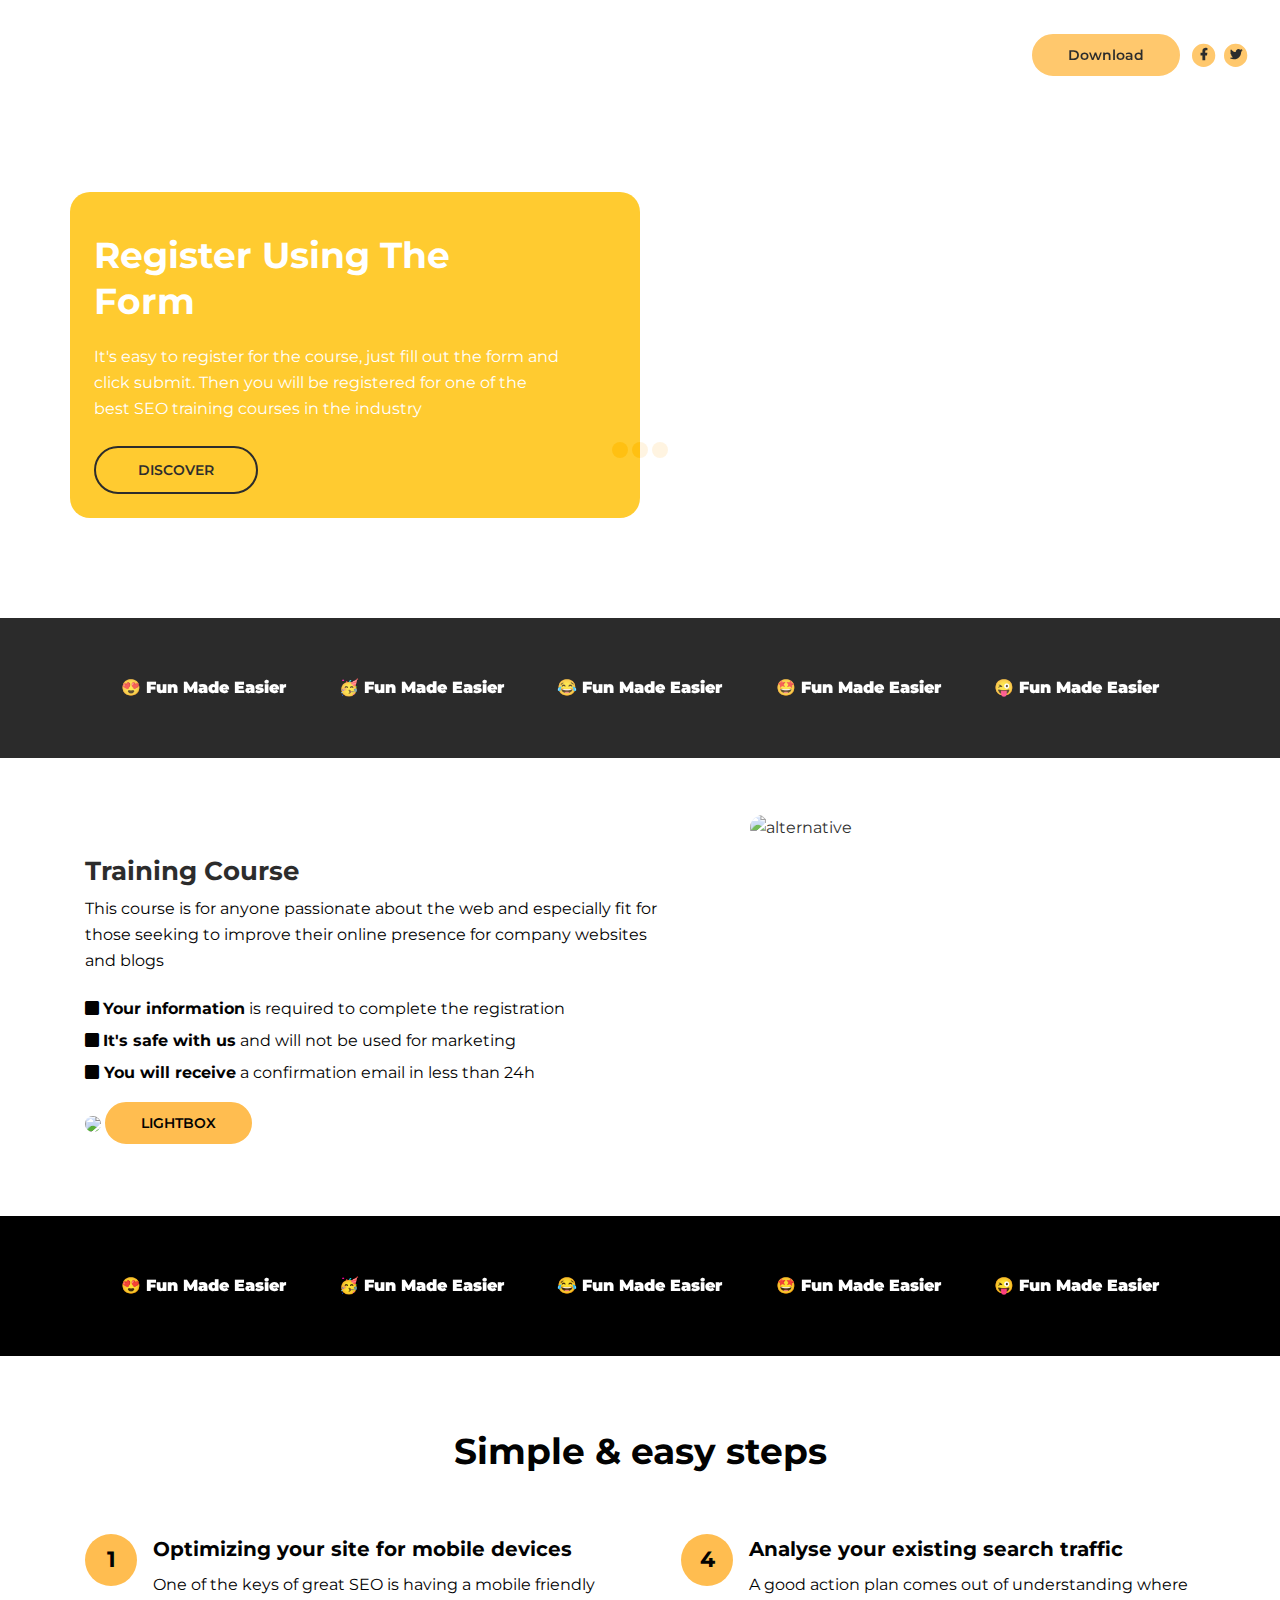
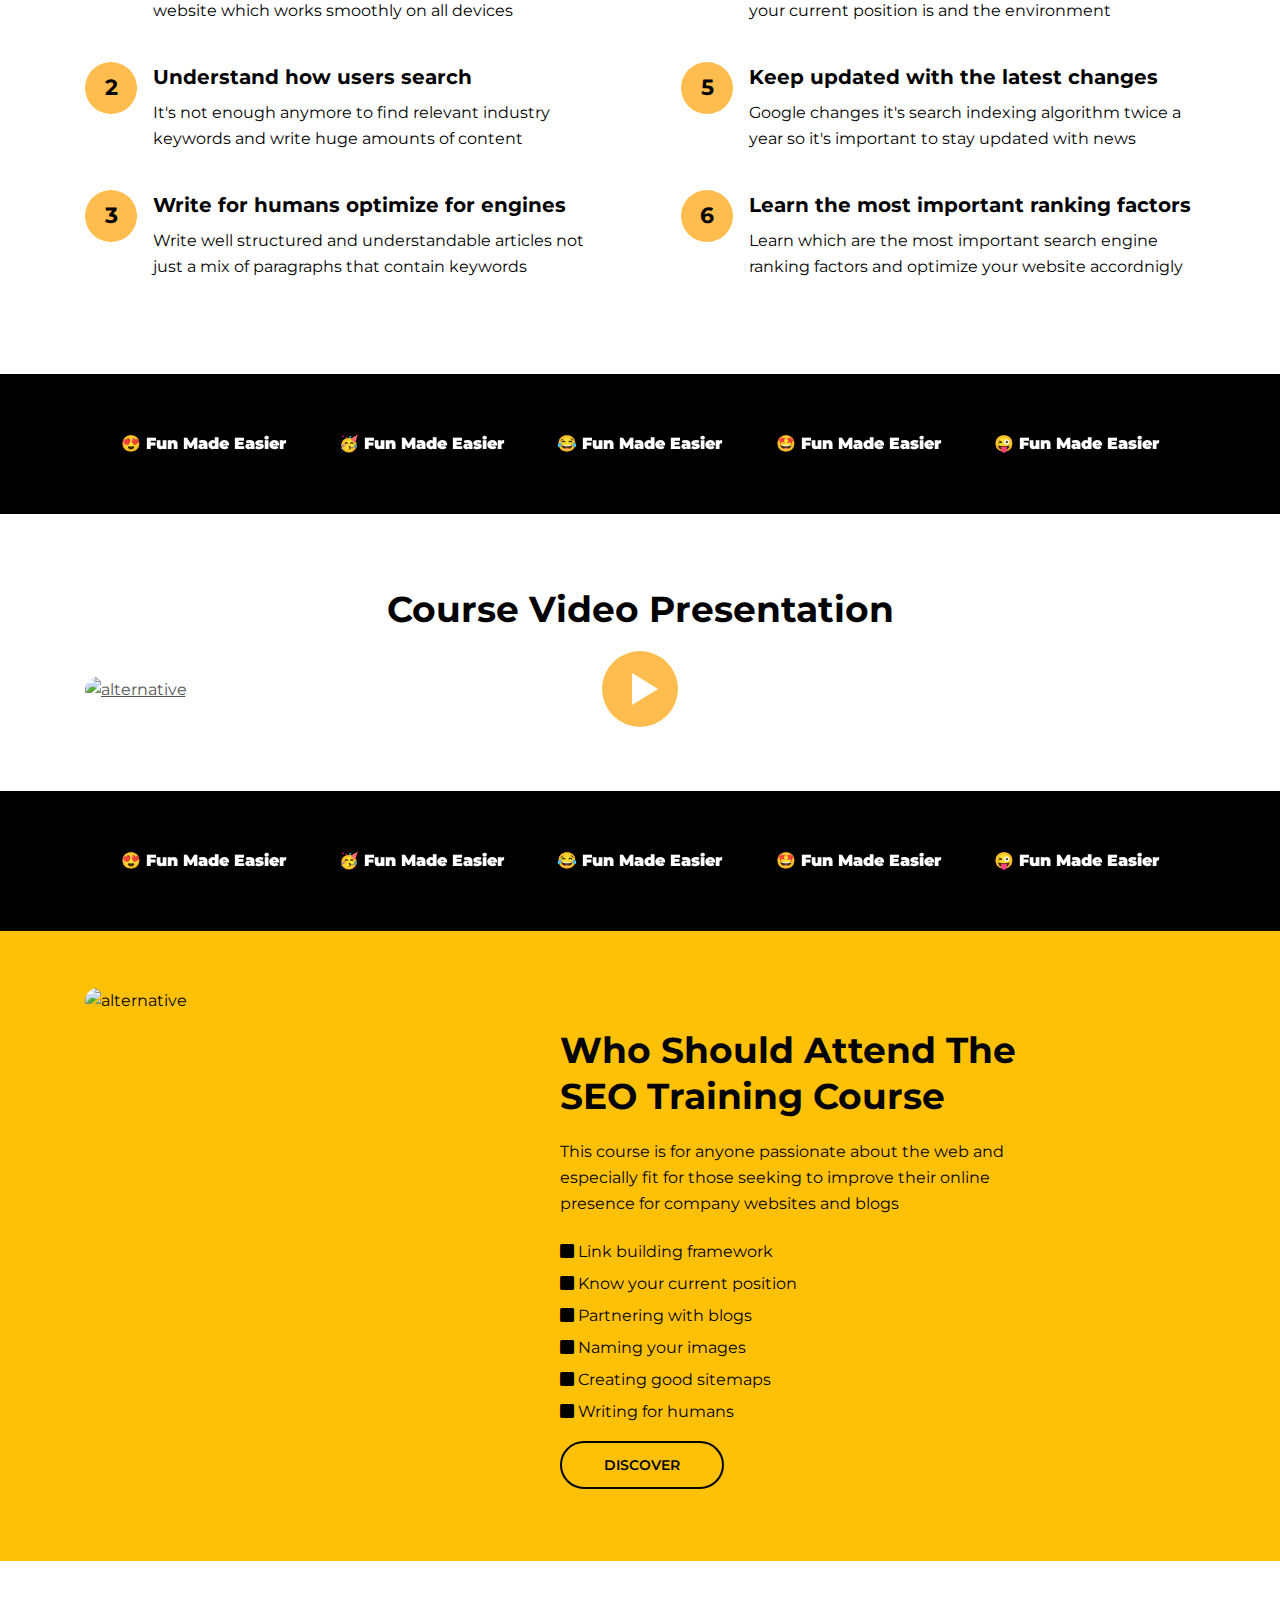
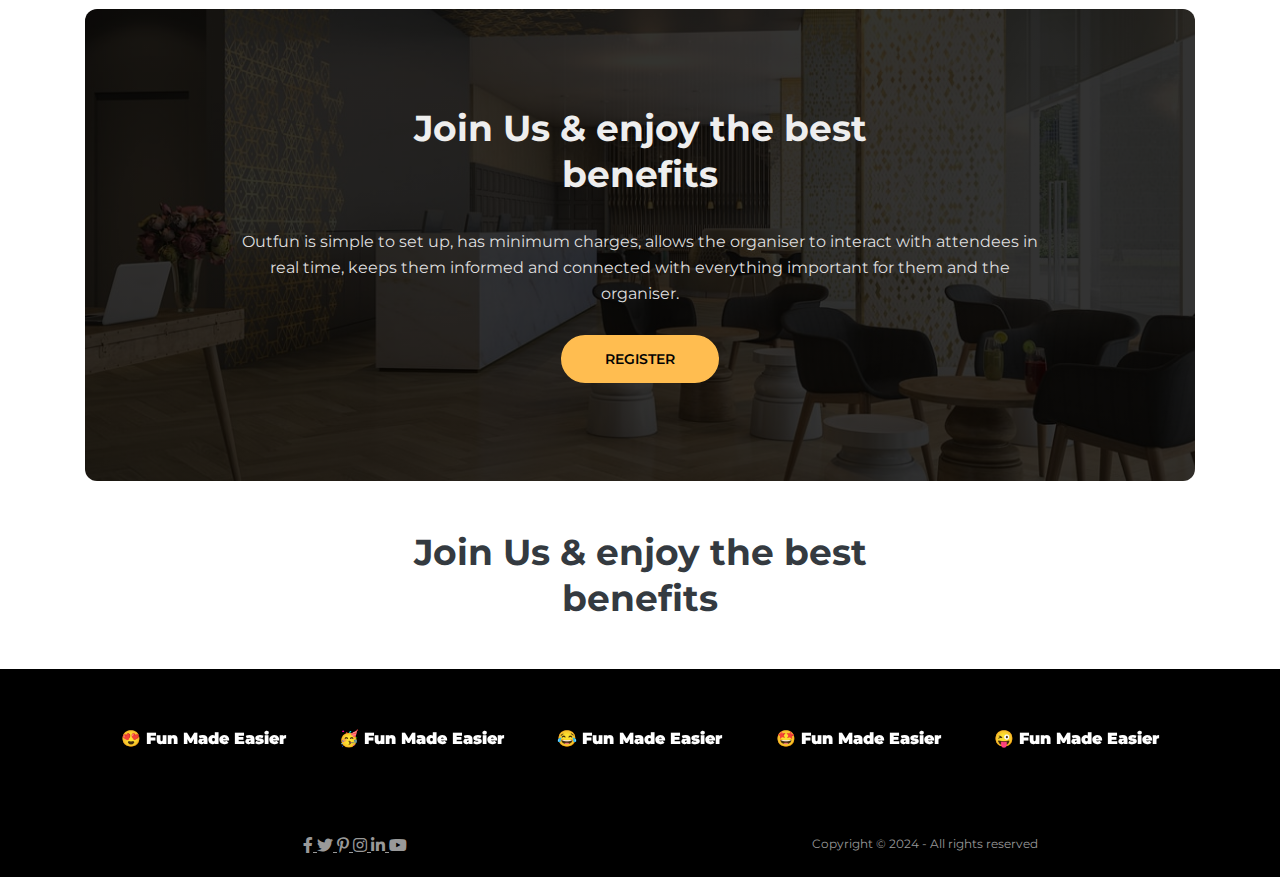
==== commit ce132e26: "new" ====
--- a/index.html
+++ b/index.html
@@ -52,7 +52,9 @@
         <!-- <a class="navbar-brand logo-text page-scroll" href="index.html">Corso</a> -->
 
         <!-- Image Logo -->
-        <a class="navbar-brand logo-image" href="index.html"><img src="images/logo.svg" alt="alternative"></a> 
+        <a class="navbar-brand logo-image" href="index.html">
+            
+        </a> 
         
         <!-- Mobile Menu Toggle Button -->
         <button class="navbar-toggler" type="button" data-toggle="collapse" data-target="#navbarsExampleDefault" aria-controls="navbarsExampleDefault" aria-expanded="false" aria-label="Toggle navigation">
@@ -63,15 +65,11 @@
 
         <div class="collapse navbar-collapse" id="navbarsExampleDefault">
             <ul class="navbar-nav ml-auto">
-                <li class="nav-item">
-                    <a class="nav-link page-scroll" href="#register">REGISTER <span class="sr-only">(current)</span></a>
-                </li>
-                <li class="nav-item">
-                    <a class="nav-link page-scroll" href="#description">DETAILS</a>
-                </li>
+               
+                <a class="btn-solid-reg popup-with-move-anim" href="#details-lightbox">Download</a>
 
                 <!-- Dropdown Menu -->          
-                <li class="nav-item dropdown">
+                <!-- <li class="nav-item dropdown">
                     <a class="nav-link dropdown-toggle page-scroll" href="#date" id="navbarDropdown" role="button" aria-haspopup="true" aria-expanded="false">DATE</a>
                     <div class="dropdown-menu" aria-labelledby="navbarDropdown">
                         <a class="dropdown-item" href="article-details.html"><span class="item-text">ARTICLE DETAILS</span></a>
@@ -80,12 +78,10 @@
                         <div class="dropdown-divider"></div>
                         <a class="dropdown-item" href="privacy-policy.html"><span class="item-text">PRIVACY POLICY</span></a>
                     </div>
-                </li>
+                </li> -->
                 <!-- end of dropdown menu -->
 
-                <li class="nav-item">
-                    <a class="nav-link page-scroll" href="#contact">CONTACT</a>
-                </li>
+                
             </ul>
             <span class="nav-item social-icons">
                 <span class="fa-stack">
@@ -135,8 +131,13 @@
                 <div class="col-lg-6 bg-warning border-5 p-4" style="border-radius: 20px;">
                     <div class="text-container">
                         <h2>Register Using The Form</h2>
-                        <p>It's easy to register for the course, just fill out the form and click submit. Then you will be registered for one of the best SEO training courses in the industry</p>
-                        <ul class="list-unstyled li-space-lg">
+                        <p>It's easy to register for the course, just fill out the form and click submit. Then you will be registered for one of the best SEO training courses in the industry
+                            
+                        </p>
+                        <a class="btn-outline-lg  page-scroll" href="#instructor">DISCOVER</a>
+                       
+
+                        <!-- <ul class="list-unstyled li-space-lg">
                             <li class="media">
                                 <i class="fas fa-square"></i>
                                 <div class="media-body"><strong>Your information</strong> is required to complete the registration</div>
@@ -149,7 +150,7 @@
                                 <i class="fas fa-square"></i>
                                 <div class="media-body"><strong>You will receive</strong> a confirmation email in less than 24h</div>
                             </li>
-                        </ul>
+                        </ul> -->
                     </div> <!-- end of text-container -->
                 </div> <!-- end of col -->
                 
@@ -175,23 +176,23 @@
                         <div class="swiper-container image-slider-2">
                             <div class="swiper-wrapper">
                                 <div class="swiper-slide">
-                                    <span class=" fs-2 "><h5 class="text-white fs-2 "><b>😍 Fun Made Easier</b></h5></span>
-                                </div>
-                                <div class="swiper-slide">
-                                    <span class=" fs-2 "><h5 class="text-white fs-2 "><b>🥳 Fun Made Easier</b></h5></span>
-                                </div>
-
-                                <div class="swiper-slide">
-                                  <span class=" fs-2 "><h5 class="text-white fs-2 "><b>😂 Fun Made Easier</b></h5></span>
-                                </div>
-
-                                <div class="swiper-slide">
-                                  <span class=" fs-2 "><h5 class="text-white fs-2 "><b>🤩 Fun Made Easier</b></h5></span>
+                                    <span class="  "><h5 class="text-white fs-6 "><b>😍 Fun Made Easier</b></h5></span>
+                                </div>
+                                <div class="swiper-slide">
+                                    <span class="  "><h5 class="text-white fs-6 "><b>🥳 Fun Made Easier</b></h5></span>
+                                </div>
+
+                                <div class="swiper-slide">
+                                  <span class="  "><h5 class="text-white fs-6 "><b>😂 Fun Made Easier</b></h5></span>
+                                </div>
+
+                                <div class="swiper-slide">
+                                  <span class="  "><h5 class="text-white fs-6 "><b>🤩 Fun Made Easier</b></h5></span>
                                 </div>
                                
                                 
                                 <div class="swiper-slide">
-                                    <span class=" fs-2 "><h5 class="text-white fs-2 "><b>😜 Fun Made Easier</b></h5></span>
+                                    <span class="  "><h5 class="text-white fs-6 "><b>😜 Fun Made Easier</b></h5></span>
                                 </div>
                             </div> <!-- end of swiper-wrapper -->
                         </div> <!-- end of swiper container -->
@@ -208,21 +209,76 @@
  <div class="basic-3">
     <div class="container">
         <div class="row">
-            <div class="col-lg-6">
+            <div class="col-lg-7">
                 <div class="text-container">
-                    <h2>Who Should Attend The SEO Training Course</h2>
+                    <h3>Training Course</h3>
+                    
                     <p>This course is for anyone passionate about the web and especially fit for those seeking to improve their online presence for company websites and blogs </p>
+                    <ul class="list-unstyled li-space-lg">
+                        <li class="media">
+                          
+
+                            <div class="media-body"><i class="fas fa-square"></i> <strong> Your information</strong> is required to complete the registration</div>
+                        </li>
+                        <li class="media">
+                            
+                            <div class="media-body"><i class="fas fa-square"></i> <strong> It's safe with us</strong> and will not be used for marketing</div>
+                        </li>
+                        <li class="media">
+                           
+                            <div class="media-body"><i class="fas fa-square"></i><strong> You will receive</strong> a confirmation email in less than 24h</div>
+                        </li>
+                    </ul> 
+                    <img src="https://t4.ftcdn.net/jpg/04/01/40/99/360_F_401409954_fy0cxNyYj63BaHqgagkuEe8WCeb2FCvk.jpg" style="width:300px;">
                     <a class="btn-solid-reg popup-with-move-anim" href="#details-lightbox">LIGHTBOX</a>
                 </div> <!-- end of text-container -->
             </div> <!-- end of col -->
-            <div class="col-lg-6">
-                <img class="img-fluid" src="images/students.jpg" alt="alternative">
+            <div class="col-lg-5">
+                <img class="img-fluid" src="https://scontent.whatsapp.net/v/t39.8562-34/316211879_640016534274402_8272733547019635528_n.png?ccb=1-7&_nc_sid=73b08c&_nc_ohc=DGR88BCRAF4Q7kNvgFzUBx6&_nc_ht=scontent.whatsapp.net&oh=01_Q5AaIBIKP5hv1i1K8ixDij5T2HF5cWE1kGWuiqiWbRl_y-nC&oe=66667156" alt="alternative">
             </div> <!-- end of col -->
+            
         </div> <!-- end of row -->
     </div> <!-- end of container -->
 </div> <!-- end of basic-3 -->
 <!-- end of students -->
-
+<div class="slider-1 "style="background-color: #000000;">
+    <div class="container">
+        <div class="row">
+            <div class="col-lg-12">
+                <!-- <p class="p-small">FEATURED IN</p> -->
+
+                <!-- Image Slider -->
+                <div class="slider-container">
+                    <div class="swiper-container image-slider-2">
+                        <div class="swiper-wrapper">
+                            <div class="swiper-slide">
+                                <span class="  "><h5 class="text-white fs-6 "><b>😍 Fun Made Easier</b></h5></span>
+                            </div>
+                            <div class="swiper-slide">
+                                <span class="  "><h5 class="text-white fs-6 "><b>🥳 Fun Made Easier</b></h5></span>
+                            </div>
+
+                            <div class="swiper-slide">
+                              <span class="  "><h5 class="text-white fs-6 "><b>😂 Fun Made Easier</b></h5></span>
+                            </div>
+
+                            <div class="swiper-slide">
+                              <span class="  "><h5 class="text-white fs-6 "><b>🤩 Fun Made Easier</b></h5></span>
+                            </div>
+                           
+                            
+                            <div class="swiper-slide">
+                                <span class="  "><h5 class="text-white fs-6 "><b>😜 Fun Made Easier</b></h5></span>
+                            </div>
+                        </div> <!-- end of swiper-wrapper -->
+                    </div> <!-- end of swiper container -->
+                </div> <!-- end of slider-container -->
+                <!-- end of image slider -->
+
+            </div> <!-- end of col -->
+        </div> <!-- end of row -->
+    </div> <!-- end of container -->
+</div> <!-- end of slider-1 -->
 
     <!-- Description -->
     <div id="description" class="basic-2">
@@ -333,7 +389,44 @@
         </div> <!-- end of container -->
     </div> <!-- end of lightbox-basic -->
     <!-- end of details lightbox -->
-
+    <div class="slider-1 "style="background-color: #000000;">
+        <div class="container">
+            <div class="row">
+                <div class="col-lg-12">
+                    <!-- <p class="p-small">FEATURED IN</p> -->
+
+                    <!-- Image Slider -->
+                    <div class="slider-container">
+                        <div class="swiper-container image-slider-2">
+                            <div class="swiper-wrapper">
+                                <div class="swiper-slide">
+                                    <span class="  "><h5 class="text-white fs-6 "><b>😍 Fun Made Easier</b></h5></span>
+                                </div>
+                                <div class="swiper-slide">
+                                    <span class="  "><h5 class="text-white fs-6 "><b>🥳 Fun Made Easier</b></h5></span>
+                                </div>
+
+                                <div class="swiper-slide">
+                                  <span class="  "><h5 class="text-white fs-6 "><b>😂 Fun Made Easier</b></h5></span>
+                                </div>
+
+                                <div class="swiper-slide">
+                                  <span class="  "><h5 class="text-white fs-6 "><b>🤩 Fun Made Easier</b></h5></span>
+                                </div>
+                               
+                                
+                                <div class="swiper-slide">
+                                    <span class="  "><h5 class="text-white fs-6 "><b>😜 Fun Made Easier</b></h5></span>
+                                </div>
+                            </div> <!-- end of swiper-wrapper -->
+                        </div> <!-- end of swiper container -->
+                    </div> <!-- end of slider-container -->
+                    <!-- end of image slider -->
+
+                </div> <!-- end of col -->
+            </div> <!-- end of row -->
+        </div> <!-- end of container -->
+    </div> <!-- end of slider-1 -->
 
     <!-- Video -->
     <div class="basic-4">
@@ -346,7 +439,7 @@
                     <div class="image-container">
                         <div class="video-wrapper">
                             <a class="popup-youtube" href="https://www.youtube.com/watch?v=fLCjQJCekTs" data-effect="fadeIn">
-                                <img class="img-fluid" src="images/video.jpg" alt="alternative">
+                                <img class="img-fluid" src="https://scontent.whatsapp.net/v/t39.8562-34/316546300_547692113846445_7299710494491288098_n.png?ccb=1-7&_nc_sid=73b08c&_nc_ohc=PHTuK99_NXUQ7kNvgFyzETb&_nc_ht=scontent.whatsapp.net&oh=01_Q5AaIHx-efVfEyEBuArafmDdKN77gXHz5wLZnh-loR4l8ILE&oe=66666CE5" alt="alternative">
                                 <span class="video-play-button">
                                     <span></span>
                                 </span>
@@ -361,21 +454,84 @@
     </div> <!-- end of basic-4 -->
     <!-- end of video -->
 
-
+    <div class="slider-1 "style="background-color: #000000;">
+        <div class="container">
+            <div class="row">
+                <div class="col-lg-12">
+                    <!-- <p class="p-small">FEATURED IN</p> -->
+
+                    <!-- Image Slider -->
+                    <div class="slider-container">
+                        <div class="swiper-container image-slider-2">
+                            <div class="swiper-wrapper">
+                                <div class="swiper-slide">
+                                    <span class="  "><h5 class="text-white fs-6 "><b>😍 Fun Made Easier</b></h5></span>
+                                </div>
+                                <div class="swiper-slide">
+                                    <span class="  "><h5 class="text-white fs-6 "><b>🥳 Fun Made Easier</b></h5></span>
+                                </div>
+
+                                <div class="swiper-slide">
+                                  <span class="  "><h5 class="text-white fs-6 "><b>😂 Fun Made Easier</b></h5></span>
+                                </div>
+
+                                <div class="swiper-slide">
+                                  <span class="  "><h5 class="text-white fs-6 "><b>🤩 Fun Made Easier</b></h5></span>
+                                </div>
+                               
+                                
+                                <div class="swiper-slide">
+                                    <span class="  "><h5 class="text-white fs-6 "><b>😜 Fun Made Easier</b></h5></span>
+                                </div>
+                            </div> <!-- end of swiper-wrapper -->
+                        </div> <!-- end of swiper container -->
+                    </div> <!-- end of slider-container -->
+                    <!-- end of image slider -->
+
+                </div> <!-- end of col -->
+            </div> <!-- end of row -->
+        </div> <!-- end of container -->
+    </div> <!-- end of slider-1 -->
 
   
     <!-- Students -->
     <div class="basic-3  bg-warning ">
         <div class="container">
             <div class="row">
+                <div class="col-lg-5">
+                    <img class="img-fluid" src="https://scontent.whatsapp.net/v/t39.8562-34/316211879_640016534274402_8272733547019635528_n.png?ccb=1-7&_nc_sid=73b08c&_nc_ohc=DGR88BCRAF4Q7kNvgFzUBx6&_nc_ht=scontent.whatsapp.net&oh=01_Q5AaIBIKP5hv1i1K8ixDij5T2HF5cWE1kGWuiqiWbRl_y-nC&oe=66667156" alt="alternative">
+                </div>
                 <div class="col-lg-6">
                     <div class="text-container">
                         <h2>Who Should Attend The SEO Training Course</h2>
                         <p>This course is for anyone passionate about the web and especially fit for those seeking to improve their online presence for company websites and blogs </p>
-                        <a class="btn-solid-reg popup-with-move-anim" href="#details-lightbox">LIGHTBOX</a>
+                        <ul class="list-unstyled li-space-lg">
+                            <li class="media">
+                                <div class="media-body"><i class="fas fa-square"></i> Link building framework</div>
+                            </li>
+                            <li class="media">
+                                <div class="media-body"><i class="fas fa-square"></i> Know your current position</div>
+                            </li>
+                            <li class="media">
+                                <div class="media-body"><i class="fas fa-square"></i> Partnering with blogs</div>
+                            </li>
+                            <li class="media">
+                                <div class="media-body"><i class="fas fa-square"></i> Naming your images</div>
+                            </li>
+                            <li class="media">
+                                <div class="media-body"><i class="fas fa-square"></i> Creating good sitemaps</div>
+                            </li>
+                            <li class="media">
+                                <div class="media-body"><i class="fas fa-square"></i> Writing for humans</div>
+                            </li>
+                        </ul>
+                        <a class="btn-outline-lg  page-scroll" href="#details-lightbox">DISCOVER</a>
+                       
+                        <!-- <a class="btn-solid-reg popup-with-move-anim" >LIGHTBOX</a> -->
                     </div> <!-- end of text-container -->
                 </div> <!-- end of col -->
-                <div class="col-lg-6">
+                
+                <!-- <div class="col-lg-6">
                     <div class="accordion" id="accordionExample">
                         <div class="accordion-item">
                           <h2 class="accordion-header">
@@ -414,7 +570,7 @@
                           </div>
                         </div>
                       </div>
-                </div> <!-- end of col -->
+                </div> end of col -->
             </div> <!-- end of row -->
         </div> <!-- end of container -->
     </div> <!-- end of basic-3 -->
@@ -438,19 +594,59 @@
         </div> <!-- end of container -->
     </div> <!-- end of basic-5 -->
     <!-- end of date -->
-
-
-                   
-
+    
+
+    <div id="date" class="basic-5 mt-10 ">
+        <div class="container mb-5">
+            <h2 class="text-center text-dark">Join Us & enjoy the best benefits</h2>
+   </div>
+   </div>
+       
+   <div class="slider-1 "style="background-color: #000000;">
+    <div class="container">
+        <div class="row">
+            <div class="col-lg-12">
+                <!-- <p class="p-small">FEATURED IN</p> -->
+
+                <!-- Image Slider -->
+                <div class="slider-container">
+                    <div class="swiper-container image-slider-2">
+                        <div class="swiper-wrapper">
+                            <div class="swiper-slide">
+                                <span class="  "><h5 class="text-white fs-6 "><b>😍 Fun Made Easier</b></h5></span>
+                            </div>
+                            <div class="swiper-slide">
+                                <span class="  "><h5 class="text-white fs-6 "><b>🥳 Fun Made Easier</b></h5></span>
+                            </div>
+
+                            <div class="swiper-slide">
+                              <span class="  "><h5 class="text-white fs-6 "><b>😂 Fun Made Easier</b></h5></span>
+                            </div>
+
+                            <div class="swiper-slide">
+                              <span class="  "><h5 class="text-white fs-6 "><b>🤩 Fun Made Easier</b></h5></span>
+                            </div>
+                           
+                            
+                            <div class="swiper-slide">
+                                <span class="  "><h5 class="text-white fs-6 "><b>😜 Fun Made Easier</b></h5></span>
+                            </div>
+                        </div> <!-- end of swiper-wrapper -->
+                    </div> <!-- end of swiper container -->
+                </div> <!-- end of slider-container -->
+                <!-- end of image slider -->
+
+            </div> <!-- end of col -->
+        </div> <!-- end of row -->
+    </div> <!-- end of container -->
+</div> <!-- end of slider-1 -->
 
     <!-- Copyright -->
     <div class="copyright">
         <div class="container">
             <div class="row">
-                <div class="col-md-3">
-                    <div class="footer-col fourth">
-                        <h5>Social Media</h5>
-                        <p class="p-small">For news & updates follow us</p>
+                <div class="col-lg-6">
+                    <div class="footer-col fourth end">
                         <a href="#your-link">
                             <i class="fab fa-facebook-f"></i>
                         </a>
@@ -469,10 +665,10 @@
                         <a href="#your-link">
                             <i class="fab fa-youtube"></i>
                         </a>
-                    </
-                <div class="col-lg-12">
-                    <p class="p-small">Copyright © 2020 <a href="https://inovatik.com">Inovatik</a> - All rights reserved</p>
-                    <p class="p-small">Distributed By: <a href="https://htmltemplates.co" target="_blank">HTMLTemplates.co</a></p>
+                    </div>
+                </div>
+                <div class="col-lg-6">
+                    <p class="p-small">Copyright © 2024 - All rights reserved</p>
                 </div> <!-- end of col -->
             </div> <!-- enf of row -->
         </div> <!-- end of container -->
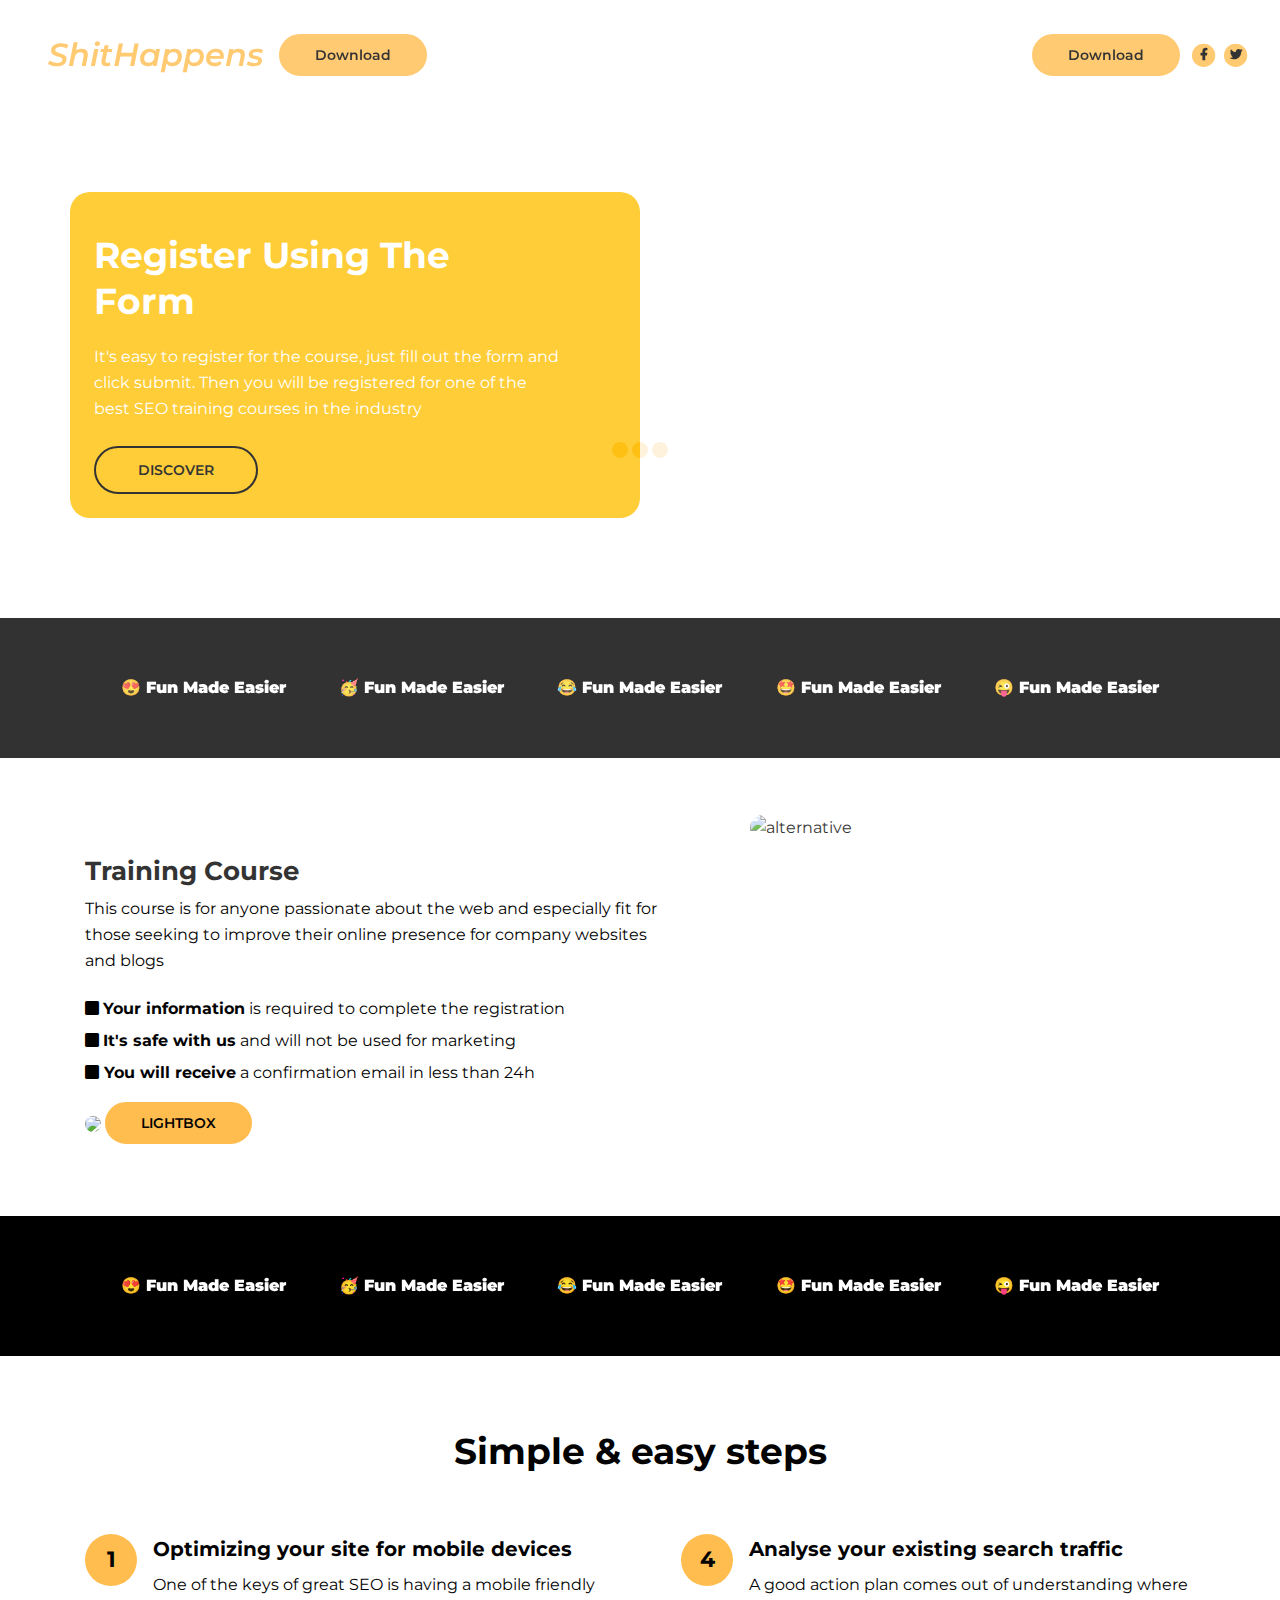
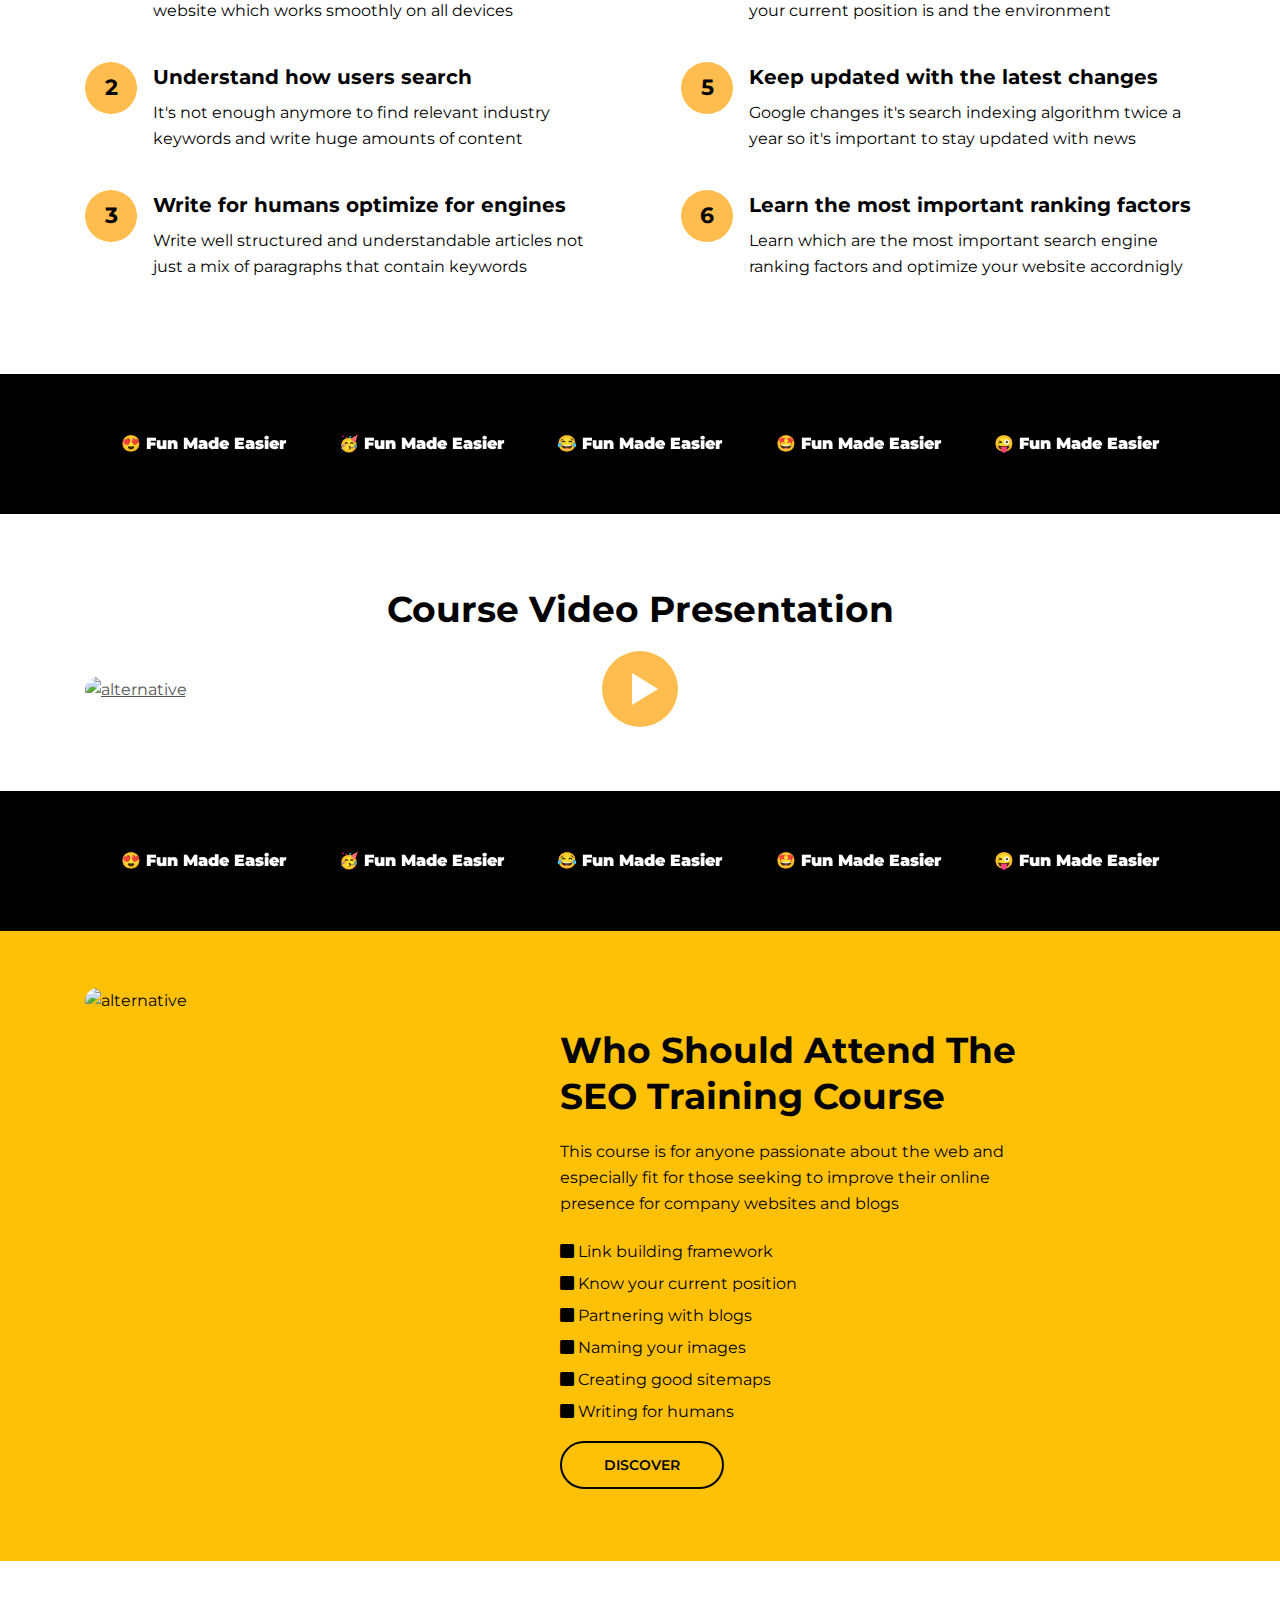
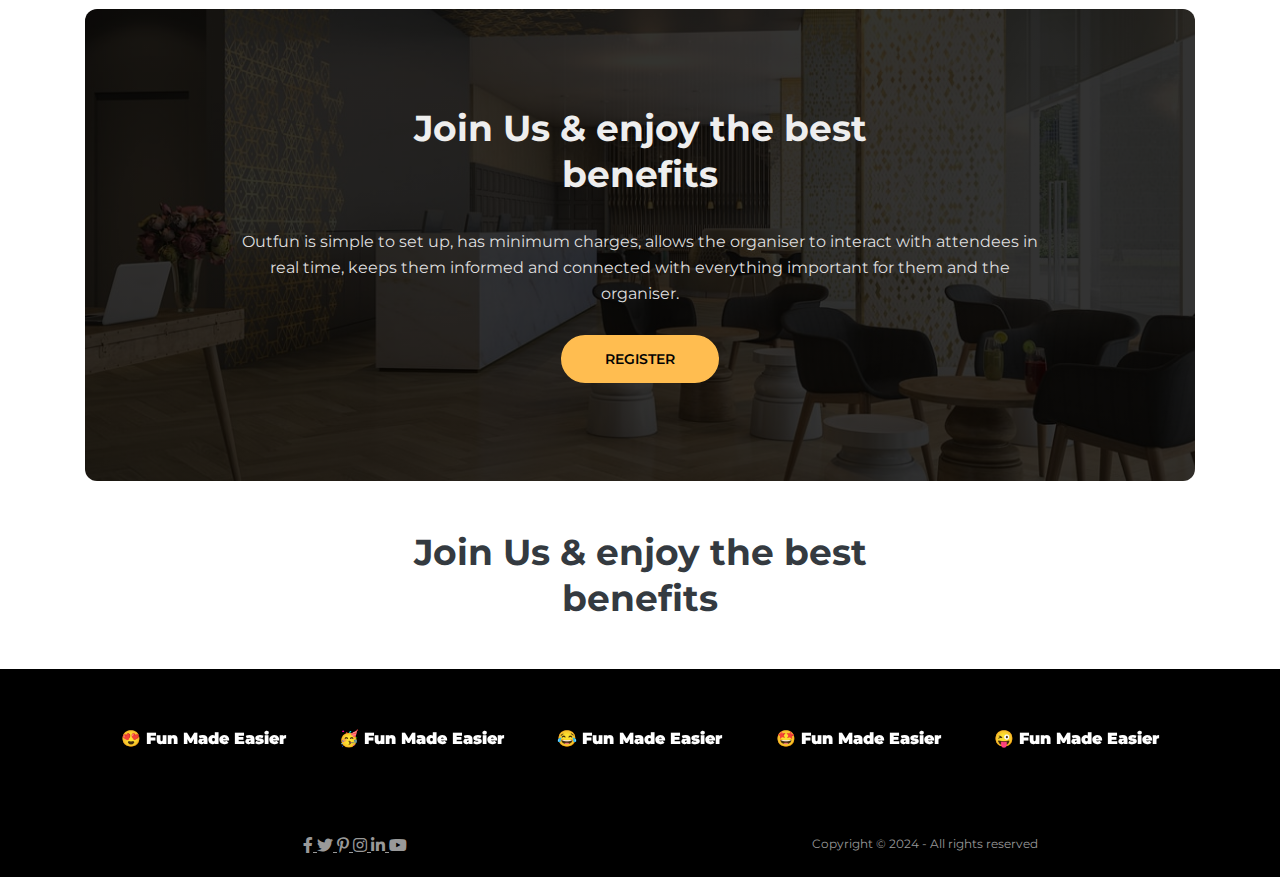
==== commit cd5ec4db: "new" ====
--- a/index.html
+++ b/index.html
@@ -53,14 +53,11 @@
 
         <!-- Image Logo -->
         <a class="navbar-brand logo-image" href="index.html">
-            
+            <a class="navbar-brand logo-text page-scroll" href="index.html">ShitHappens</a> 
         </a> 
         
         <!-- Mobile Menu Toggle Button -->
-        <button class="navbar-toggler" type="button" data-toggle="collapse" data-target="#navbarsExampleDefault" aria-controls="navbarsExampleDefault" aria-expanded="false" aria-label="Toggle navigation">
-            <span class="navbar-toggler-awesome fas fa-bars"></span>
-            <span class="navbar-toggler-awesome fas fa-times"></span>
-        </button>
+        <a class="btn-solid-reg popup-with-move-anim" href="#details-lightbox">Download</a>
         <!-- end of mobile menu toggle button -->
 
         <div class="collapse navbar-collapse" id="navbarsExampleDefault">
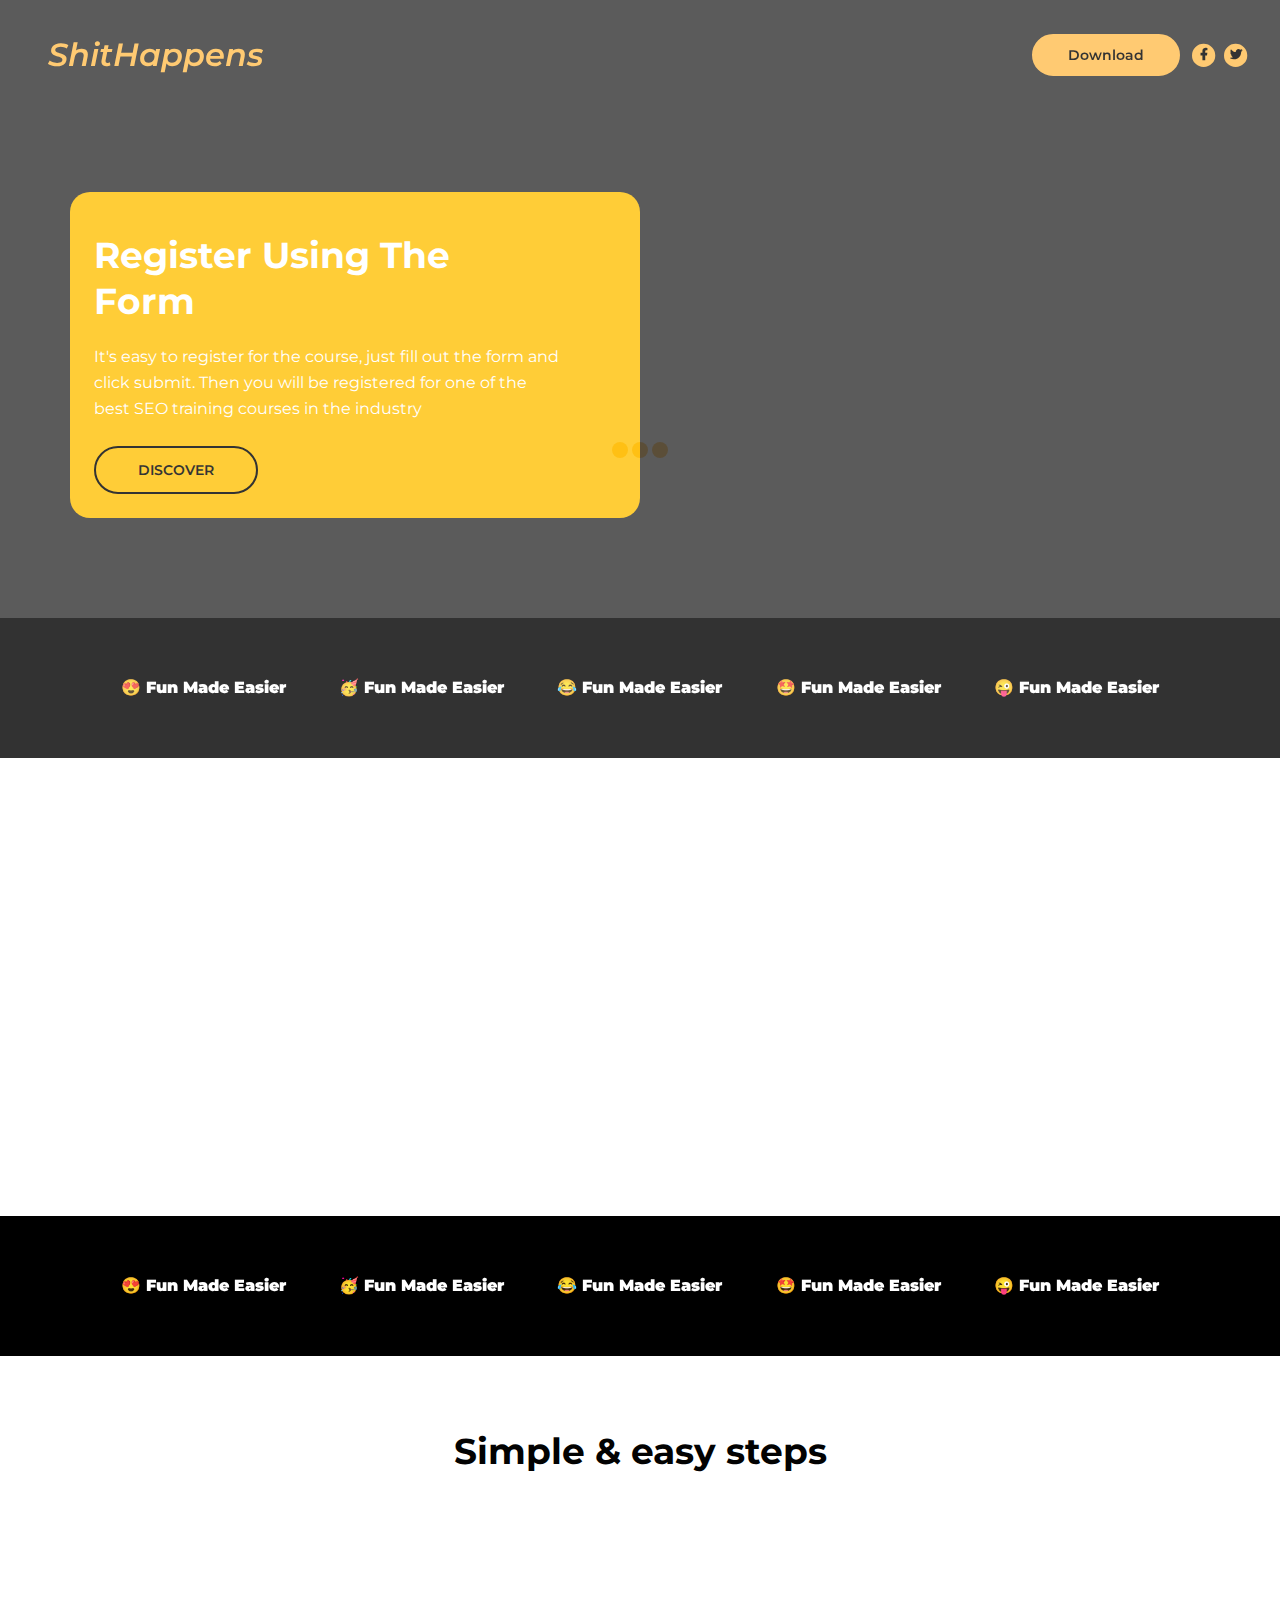
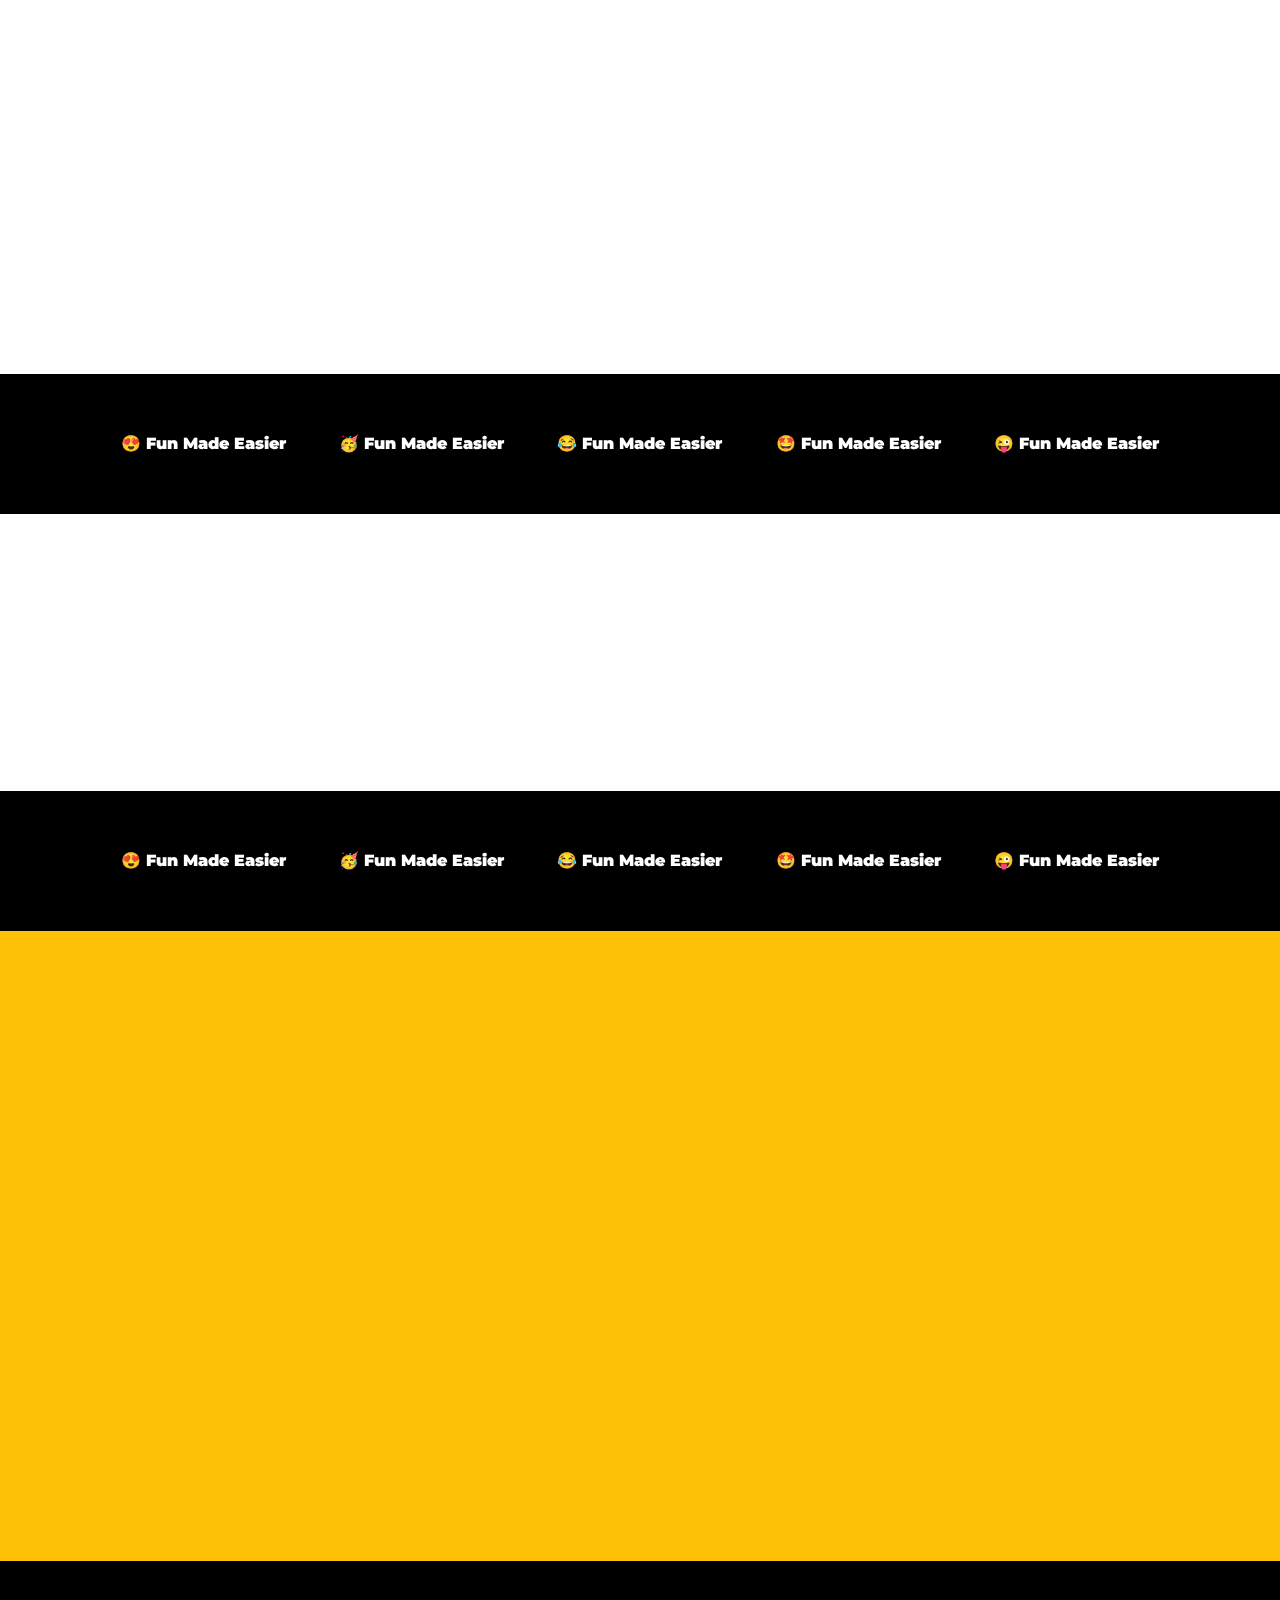
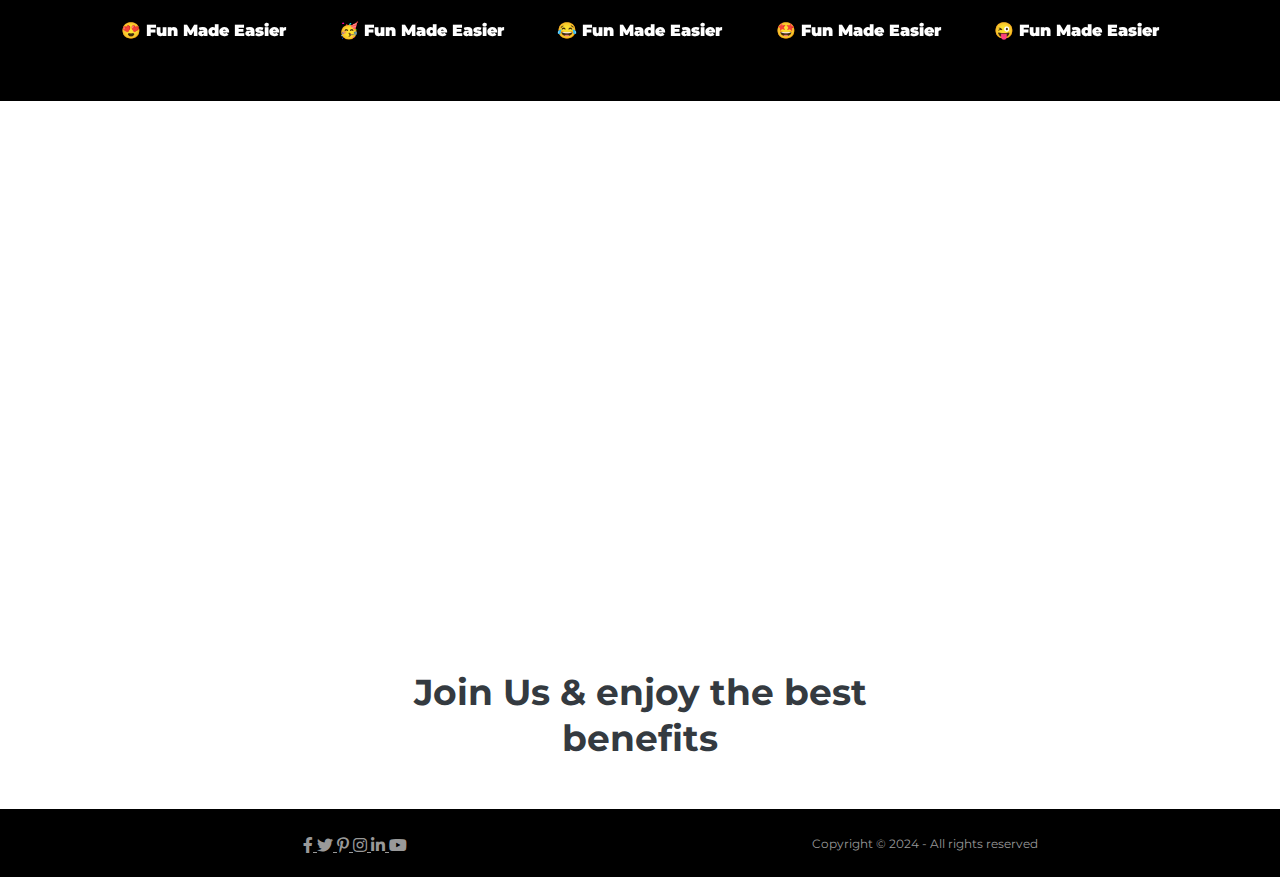
==== commit 07523da0: "new" ====
--- a/index.html
+++ b/index.html
@@ -17,7 +17,8 @@
 	<meta property="og:image" content="" /> <!-- image link, make sure it's jpg -->
 	<meta property="og:url" content="" /> <!-- where do you want your post to link to -->
 	<meta property="og:type" content="article" />
-
+    <link href="https://unpkg.com/aos@2.3.1/dist/aos.css" rel="stylesheet">
+    <script src="https://unpkg.com/aos@2.3.1/dist/aos.js"></script>
     <!-- Website Title -->
     <title>Corso - Training Course Landing Page Template</title>
     
@@ -33,6 +34,9 @@
     <link rel="icon" href="images/favicon.png">
 </head>
 <body data-spy="scroll" data-target=".fixed-top">
+    <script>
+        AOS.init();
+      </script>
     
     <!-- Preloader -->
 	<div class="spinner-wrapper">
@@ -53,11 +57,14 @@
 
         <!-- Image Logo -->
         <a class="navbar-brand logo-image" href="index.html">
-            <a class="navbar-brand logo-text page-scroll" href="index.html">ShitHappens</a> 
+            <a class="navbar-brand logo-text page-scroll text-center" href="index.html">ShitHappens</a> 
         </a> 
         
         <!-- Mobile Menu Toggle Button -->
-        <a class="btn-solid-reg popup-with-move-anim" href="#details-lightbox">Download</a>
+        <button class="navbar-toggler" type="button" data-toggle="collapse" data-target="#navbarsExampleDefault" aria-controls="navbarsExampleDefault" aria-expanded="false" aria-label="Toggle navigation">
+           
+            <a class="btn-solid-reg popup-with-move-anim" href="#details-lightbox">Download</a>
+        </button>
         <!-- end of mobile menu toggle button -->
 
         <div class="collapse navbar-collapse" id="navbarsExampleDefault">
@@ -206,7 +213,8 @@
  <div class="basic-3">
     <div class="container">
         <div class="row">
-            <div class="col-lg-7">
+            <div class="col-lg-7" data-aos="fade-up"
+            data-aos-duration="3000">
                 <div class="text-container">
                     <h3>Training Course</h3>
                     
@@ -230,7 +238,9 @@
                     <a class="btn-solid-reg popup-with-move-anim" href="#details-lightbox">LIGHTBOX</a>
                 </div> <!-- end of text-container -->
             </div> <!-- end of col -->
-            <div class="col-lg-5">
+            <div class="col-lg-5" data-aos="fade-down"
+            data-aos-easing="linear"
+            data-aos-duration="1500">
                 <img class="img-fluid" src="https://scontent.whatsapp.net/v/t39.8562-34/316211879_640016534274402_8272733547019635528_n.png?ccb=1-7&_nc_sid=73b08c&_nc_ohc=DGR88BCRAF4Q7kNvgFzUBx6&_nc_ht=scontent.whatsapp.net&oh=01_Q5AaIBIKP5hv1i1K8ixDij5T2HF5cWE1kGWuiqiWbRl_y-nC&oe=66667156" alt="alternative">
             </div> <!-- end of col -->
             
@@ -288,21 +298,24 @@
             <div class="row">
                 <div class="col-lg-6">
                     <ul class="list-unstyled li-space-lg first">
-                        <li class="media">
+                        <li class="media" data-aos="fade-up"
+                        data-aos-duration="3000">
                             <i class="bullet">1</i>
                             <div class="media-body">
                                 <h4>Optimizing your site for mobile devices</h4>
                                 <p>One of the keys of great SEO is having a mobile friendly website which works smoothly on all devices</p>
                             </div>
                         </li>
-                        <li class="media">
+                        <li class="media" data-aos="fade-up"
+                        data-aos-duration="3000">
                             <i class="bullet">2</i>
                             <div class="media-body">
                                 <h4>Understand how users search</h4>
                                 <p>It's not enough anymore to find relevant industry keywords and write huge amounts of content </p>
                             </div>
                         </li>
-                        <li class="media">
+                        <li class="media" data-aos="fade-up"
+                        data-aos-duration="3000">
                             <i class="bullet">3</i>
                             <div class="media-body">
                                 <h4>Write for humans optimize for engines</h4>
@@ -313,21 +326,24 @@
                 </div> <!-- end of col -->
                 <div class="col-lg-6">
                     <ul class="list-unstyled li-space-lg second">
-                        <li class="media">
+                        <li class="media" data-aos="fade-up"
+                        data-aos-duration="3000">
                             <i class="bullet">4</i>
                             <div class="media-body">
                                 <h4>Analyse your existing search traffic</h4>
                                 <p>A good action plan comes out of understanding where your current position is and the environment</p>
                             </div>
                         </li>
-                        <li class="media">
+                        <li class="media" data-aos="fade-up"
+                        data-aos-duration="3000">
                             <i class="bullet">5</i>
                             <div class="media-body">
                                 <h4>Keep updated with the latest changes</h4>
                                 <p>Google changes it's search indexing algorithm twice a year so it's important to stay updated with news</p>
                             </div>
                         </li>
-                        <li class="media">
+                        <li class="media" data-aos="fade-up"
+                        data-aos-duration="3000">
                             <i class="bullet">6</i>
                             <div class="media-body">
                                 <h4>Learn the most important ranking factors</h4>
@@ -350,7 +366,7 @@
         <div class="container">
             <div class="row">
                 <button title="Close (Esc)" type="button" class="mfp-close x-button">×</button>
-                <div class="col-lg-8">
+                <div class="col-lg-8" >
                     <div class="image-container">
                         <img class="img-fluid" src="images/details-lightbox.jpg" alt="alternative">
                     </div> <!-- end of image-container -->
@@ -429,7 +445,9 @@
     <div class="basic-4">
         <div class="container">
             <div class="row">
-                <div class="col-lg-12">
+                <div class="col-lg-12" data-aos="fade-up"
+                data-aos-easing="linear"
+                data-aos-duration="1500">
                     <h2>Course Video Presentation</h2>
 
                     <!-- Video Preview -->
@@ -495,10 +513,13 @@
     <div class="basic-3  bg-warning ">
         <div class="container">
             <div class="row">
-                <div class="col-lg-5">
+                <div class="col-lg-5" data-aos="fade-down"
+                data-aos-easing="linear"
+                data-aos-duration="1500">
                     <img class="img-fluid" src="https://scontent.whatsapp.net/v/t39.8562-34/316211879_640016534274402_8272733547019635528_n.png?ccb=1-7&_nc_sid=73b08c&_nc_ohc=DGR88BCRAF4Q7kNvgFzUBx6&_nc_ht=scontent.whatsapp.net&oh=01_Q5AaIBIKP5hv1i1K8ixDij5T2HF5cWE1kGWuiqiWbRl_y-nC&oe=66667156" alt="alternative">
                 </div>
-                <div class="col-lg-6">
+                <div class="col-lg-6" data-aos="fade-left"
+                data-aos-duration="3000">
                     <div class="text-container">
                         <h2>Who Should Attend The SEO Training Course</h2>
                         <p>This course is for anyone passionate about the web and especially fit for those seeking to improve their online presence for company websites and blogs </p>
@@ -572,13 +593,52 @@
         </div> <!-- end of container -->
     </div> <!-- end of basic-3 -->
     <!-- end of students -->
-
+    <div class="slider-1 "style="background-color: #000000;">
+        <div class="container">
+            <div class="row">
+                <div class="col-lg-12">
+                    <!-- <p class="p-small">FEATURED IN</p> -->
+
+                    <!-- Image Slider -->
+                    <div class="slider-container">
+                        <div class="swiper-container image-slider-2">
+                            <div class="swiper-wrapper">
+                                <div class="swiper-slide">
+                                    <span class="  "><h5 class="text-white fs-6 "><b>😍 Fun Made Easier</b></h5></span>
+                                </div>
+                                <div class="swiper-slide">
+                                    <span class="  "><h5 class="text-white fs-6 "><b>🥳 Fun Made Easier</b></h5></span>
+                                </div>
+
+                                <div class="swiper-slide">
+                                  <span class="  "><h5 class="text-white fs-6 "><b>😂 Fun Made Easier</b></h5></span>
+                                </div>
+
+                                <div class="swiper-slide">
+                                  <span class="  "><h5 class="text-white fs-6 "><b>🤩 Fun Made Easier</b></h5></span>
+                                </div>
+                               
+                                
+                                <div class="swiper-slide">
+                                    <span class="  "><h5 class="text-white fs-6 "><b>😜 Fun Made Easier</b></h5></span>
+                                </div>
+                            </div> <!-- end of swiper-wrapper -->
+                        </div> <!-- end of swiper container -->
+                    </div> <!-- end of slider-container -->
+                    <!-- end of image slider -->
+
+                </div> <!-- end of col -->
+            </div> <!-- end of row -->
+        </div> <!-- end of container -->
+    </div> <!-- end of slider-1 -->
 
     <!-- Date -->
     <div id="date" class="basic-5 mt-5 ">
         <div class="container mb-5">
             <div class="row">
-                <div class="col-lg-12">
+                <div class="col-lg-12" data-aos="fade-down"
+                data-aos-easing="linear"
+                data-aos-duration="1500">
                     <div class="text-container">
                         <h2>Join Us & enjoy the best benefits</h2>
                         <p>
@@ -598,47 +658,7 @@
             <h2 class="text-center text-dark">Join Us & enjoy the best benefits</h2>
    </div>
    </div>
-       
-   <div class="slider-1 "style="background-color: #000000;">
-    <div class="container">
-        <div class="row">
-            <div class="col-lg-12">
-                <!-- <p class="p-small">FEATURED IN</p> -->
-
-                <!-- Image Slider -->
-                <div class="slider-container">
-                    <div class="swiper-container image-slider-2">
-                        <div class="swiper-wrapper">
-                            <div class="swiper-slide">
-                                <span class="  "><h5 class="text-white fs-6 "><b>😍 Fun Made Easier</b></h5></span>
-                            </div>
-                            <div class="swiper-slide">
-                                <span class="  "><h5 class="text-white fs-6 "><b>🥳 Fun Made Easier</b></h5></span>
-                            </div>
-
-                            <div class="swiper-slide">
-                              <span class="  "><h5 class="text-white fs-6 "><b>😂 Fun Made Easier</b></h5></span>
-                            </div>
-
-                            <div class="swiper-slide">
-                              <span class="  "><h5 class="text-white fs-6 "><b>🤩 Fun Made Easier</b></h5></span>
-                            </div>
-                           
-                            
-                            <div class="swiper-slide">
-                                <span class="  "><h5 class="text-white fs-6 "><b>😜 Fun Made Easier</b></h5></span>
-                            </div>
-                        </div> <!-- end of swiper-wrapper -->
-                    </div> <!-- end of swiper container -->
-                </div> <!-- end of slider-container -->
-                <!-- end of image slider -->
-
-            </div> <!-- end of col -->
-        </div> <!-- end of row -->
-    </div> <!-- end of container -->
-</div> <!-- end of slider-1 -->
-
-    <!-- Copyright -->
+ 
     <div class="copyright">
         <div class="container">
             <div class="row">
--- a/css/styles.css
+++ b/css/styles.css
@@ -871,7 +871,7 @@
 /*     05. Registration     */
 /****************************/
 .form-1 {
-	background-image: url("https://outfun.app/static/media/auth.a91d42ff35188a2d8e97.jpeg");
+	background: linear-gradient(to bottom right, rgba(0, 0, 0, 0.8), rgba(0, 0, 0, 0.8)), url('https://lifebonder.com/blog/wp-content/uploads/2023/04/4-1024x576.png') center center no-repeat;
 
 	padding-top: 6rem;
 	padding-bottom: 6.25rem;
@@ -1359,7 +1359,7 @@
 	padding-top: 6rem;
 	padding-bottom: 6.125rem;
 	border-radius: 0.75rem;
-	background: linear-gradient(to bottom right, rgba(0, 0, 0, 0.8), rgba(0, 0, 0, 0.8)), url('../images/date-background.jpg') center center no-repeat;
+	background: linear-gradient(to bottom right, rgba(0, 0, 0, 0.8), rgba(0, 0, 0, 0.8)), url('https://lifebonder.com/blog/wp-content/uploads/2023/04/4-1024x576.png') center center no-repeat;
 	background-size: cover;
 	text-align: center;
 }
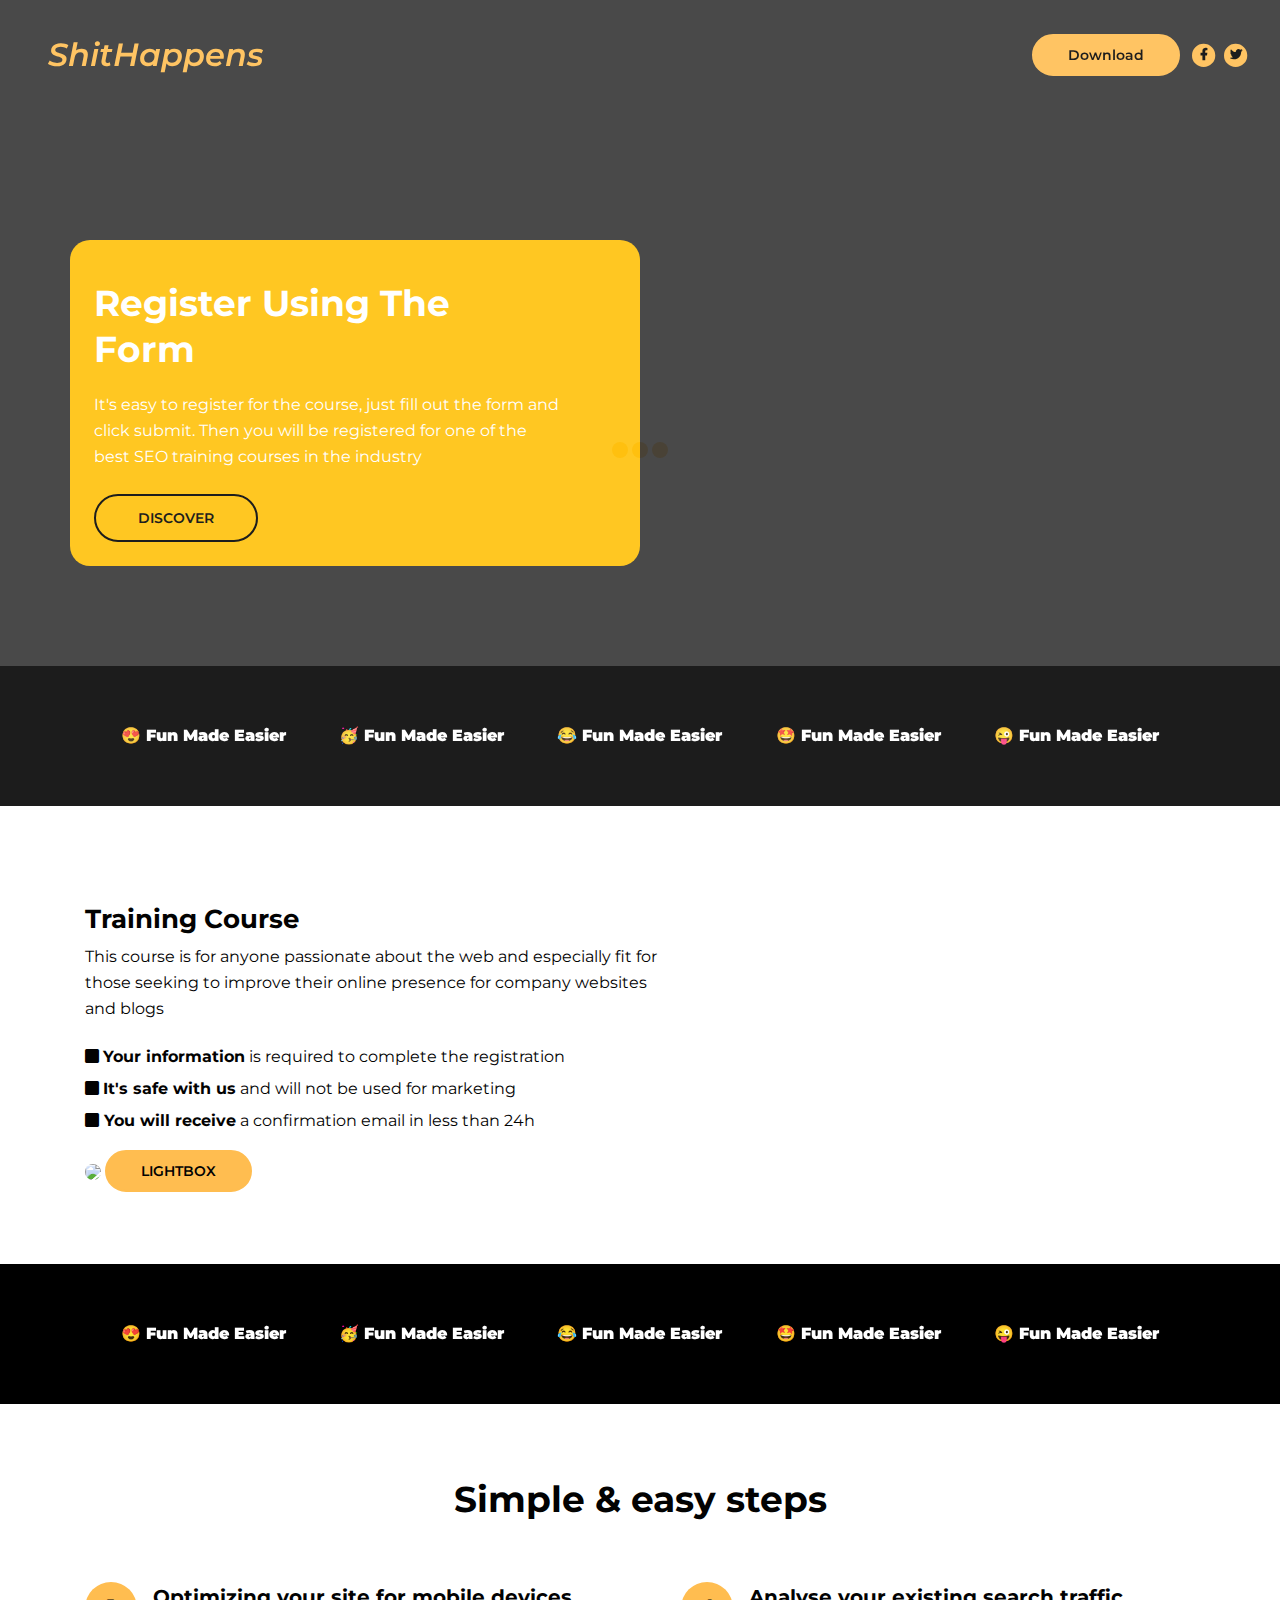
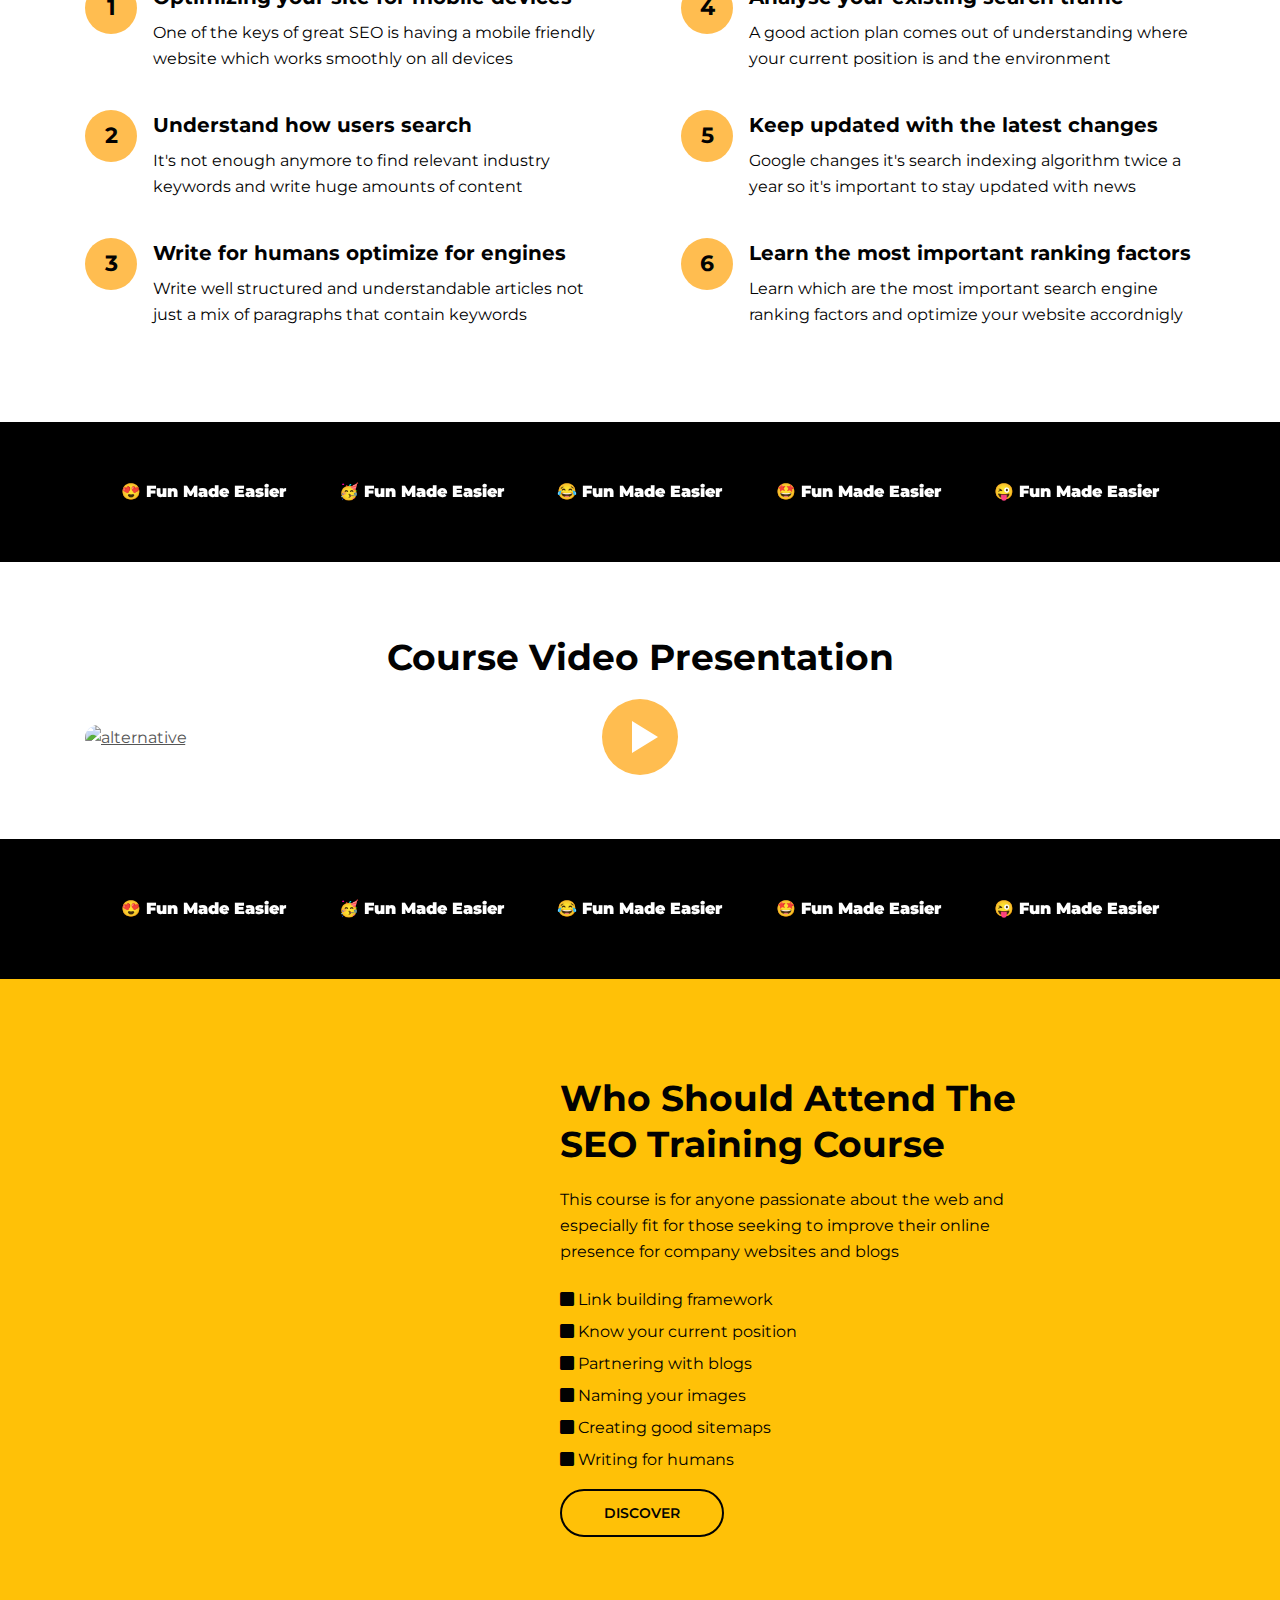
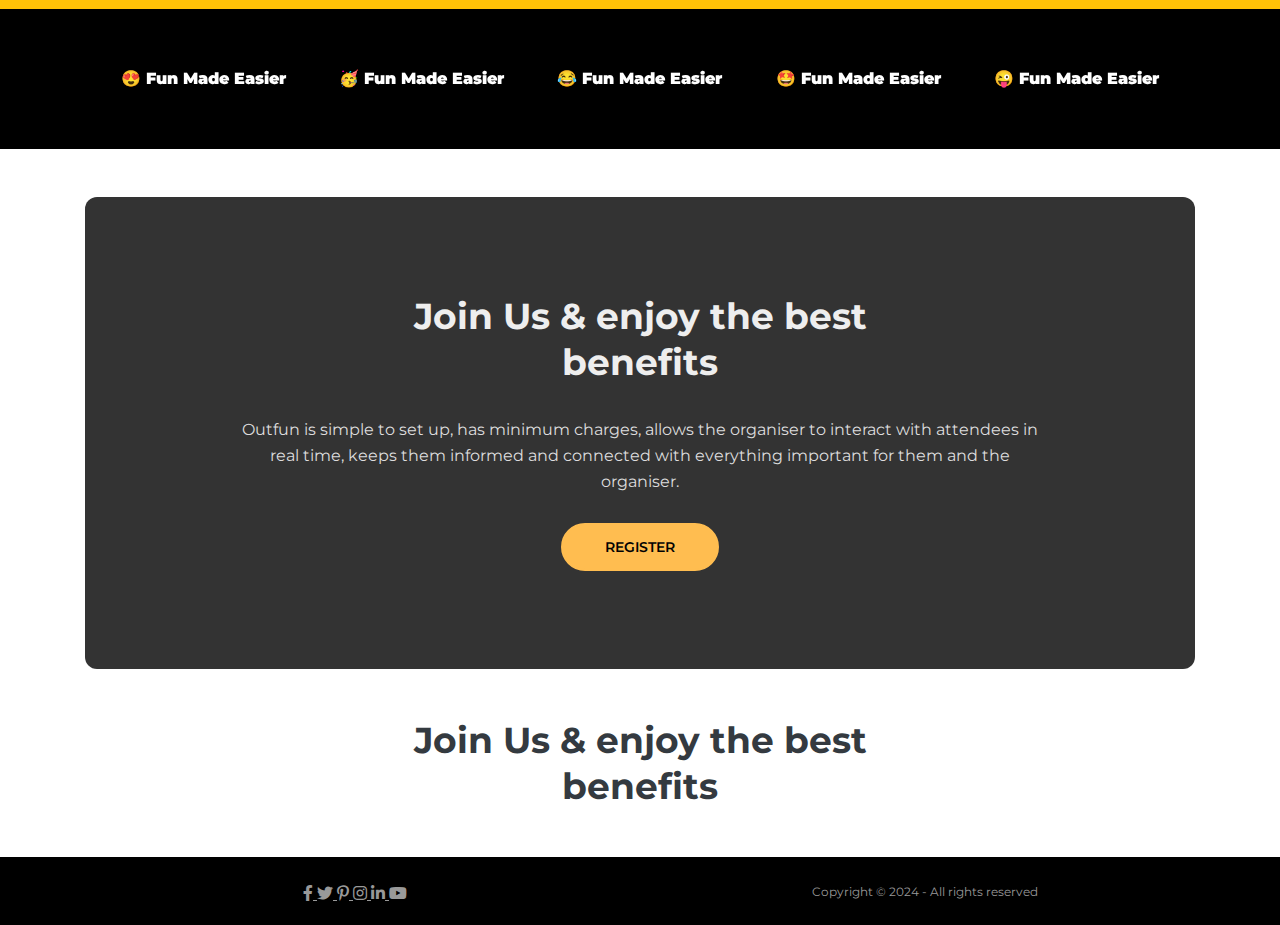
==== commit a4fb8f82: "newu" ====
--- a/index.html
+++ b/index.html
@@ -132,7 +132,7 @@
     <div id="register" class="form-1">
         <div class="container">
             <div class="row">
-                <div class="col-lg-6 bg-warning border-5 p-4" style="border-radius: 20px;">
+                <div class="col-lg-6 bg-warning border-5 p-4 mt-5" style="border-radius:20px;">
                     <div class="text-container">
                         <h2>Register Using The Form</h2>
                         <p>It's easy to register for the course, just fill out the form and click submit. Then you will be registered for one of the best SEO training courses in the industry
@@ -141,20 +141,6 @@
                         <a class="btn-outline-lg  page-scroll" href="#instructor">DISCOVER</a>
                        
 
-                        <!-- <ul class="list-unstyled li-space-lg">
-                            <li class="media">
-                                <i class="fas fa-square"></i>
-                                <div class="media-body"><strong>Your information</strong> is required to complete the registration</div>
-                            </li>
-                            <li class="media">
-                                <i class="fas fa-square"></i>
-                                <div class="media-body"><strong>It's safe with us</strong> and will not be used for marketing</div>
-                            </li>
-                            <li class="media">
-                                <i class="fas fa-square"></i>
-                                <div class="media-body"><strong>You will receive</strong> a confirmation email in less than 24h</div>
-                            </li>
-                        </ul> -->
                     </div> <!-- end of text-container -->
                 </div> <!-- end of col -->
                 
@@ -213,8 +199,7 @@
  <div class="basic-3">
     <div class="container">
         <div class="row">
-            <div class="col-lg-7" data-aos="fade-up"
-            data-aos-duration="3000">
+            <div class="col-lg-7" >
                 <div class="text-container">
                     <h3>Training Course</h3>
                     
@@ -298,24 +283,21 @@
             <div class="row">
                 <div class="col-lg-6">
                     <ul class="list-unstyled li-space-lg first">
-                        <li class="media" data-aos="fade-up"
-                        data-aos-duration="3000">
+                        <li class="media" >
                             <i class="bullet">1</i>
                             <div class="media-body">
                                 <h4>Optimizing your site for mobile devices</h4>
                                 <p>One of the keys of great SEO is having a mobile friendly website which works smoothly on all devices</p>
                             </div>
                         </li>
-                        <li class="media" data-aos="fade-up"
-                        data-aos-duration="3000">
+                        <li class="media" >
                             <i class="bullet">2</i>
                             <div class="media-body">
                                 <h4>Understand how users search</h4>
                                 <p>It's not enough anymore to find relevant industry keywords and write huge amounts of content </p>
                             </div>
                         </li>
-                        <li class="media" data-aos="fade-up"
-                        data-aos-duration="3000">
+                        <li class="media" >
                             <i class="bullet">3</i>
                             <div class="media-body">
                                 <h4>Write for humans optimize for engines</h4>
@@ -326,24 +308,21 @@
                 </div> <!-- end of col -->
                 <div class="col-lg-6">
                     <ul class="list-unstyled li-space-lg second">
-                        <li class="media" data-aos="fade-up"
-                        data-aos-duration="3000">
+                        <li class="media" >
                             <i class="bullet">4</i>
                             <div class="media-body">
                                 <h4>Analyse your existing search traffic</h4>
                                 <p>A good action plan comes out of understanding where your current position is and the environment</p>
                             </div>
                         </li>
-                        <li class="media" data-aos="fade-up"
-                        data-aos-duration="3000">
+                        <li class="media" >
                             <i class="bullet">5</i>
                             <div class="media-body">
                                 <h4>Keep updated with the latest changes</h4>
                                 <p>Google changes it's search indexing algorithm twice a year so it's important to stay updated with news</p>
                             </div>
                         </li>
-                        <li class="media" data-aos="fade-up"
-                        data-aos-duration="3000">
+                        <li class="media" >
                             <i class="bullet">6</i>
                             <div class="media-body">
                                 <h4>Learn the most important ranking factors</h4>
@@ -445,9 +424,7 @@
     <div class="basic-4">
         <div class="container">
             <div class="row">
-                <div class="col-lg-12" data-aos="fade-up"
-                data-aos-easing="linear"
-                data-aos-duration="1500">
+                <div class="col-lg-12" >
                     <h2>Course Video Presentation</h2>
 
                     <!-- Video Preview -->
@@ -518,8 +495,7 @@
                 data-aos-duration="1500">
                     <img class="img-fluid" src="https://scontent.whatsapp.net/v/t39.8562-34/316211879_640016534274402_8272733547019635528_n.png?ccb=1-7&_nc_sid=73b08c&_nc_ohc=DGR88BCRAF4Q7kNvgFzUBx6&_nc_ht=scontent.whatsapp.net&oh=01_Q5AaIBIKP5hv1i1K8ixDij5T2HF5cWE1kGWuiqiWbRl_y-nC&oe=66667156" alt="alternative">
                 </div>
-                <div class="col-lg-6" data-aos="fade-left"
-                data-aos-duration="3000">
+                <div class="col-lg-6" >
                     <div class="text-container">
                         <h2>Who Should Attend The SEO Training Course</h2>
                         <p>This course is for anyone passionate about the web and especially fit for those seeking to improve their online presence for company websites and blogs </p>
@@ -636,9 +612,7 @@
     <div id="date" class="basic-5 mt-5 ">
         <div class="container mb-5">
             <div class="row">
-                <div class="col-lg-12" data-aos="fade-down"
-                data-aos-easing="linear"
-                data-aos-duration="1500">
+                <div class="col-lg-12" >
                     <div class="text-container">
                         <h2>Join Us & enjoy the best benefits</h2>
                         <p>
--- a/css/styles.css
+++ b/css/styles.css
@@ -871,9 +871,8 @@
 /*     05. Registration     */
 /****************************/
 .form-1 {
-	background: linear-gradient(to bottom right, rgba(0, 0, 0, 0.8), rgba(0, 0, 0, 0.8)), url('https://lifebonder.com/blog/wp-content/uploads/2023/04/4-1024x576.png') center center no-repeat;
-
-	padding-top: 6rem;
+	background: linear-gradient(to bottom right, rgba(0, 0, 0, 0.8), rgba(0, 0, 0, 0.8)), url('https://content.gallup.com/origin/gallupinc/GallupSpaces/Production/Cms/TGBCMS/iy1ex3cookmf9cme5qlnxa.jpg') center center no-repeat;
+
 	padding-bottom: 6.25rem;
 	
 }
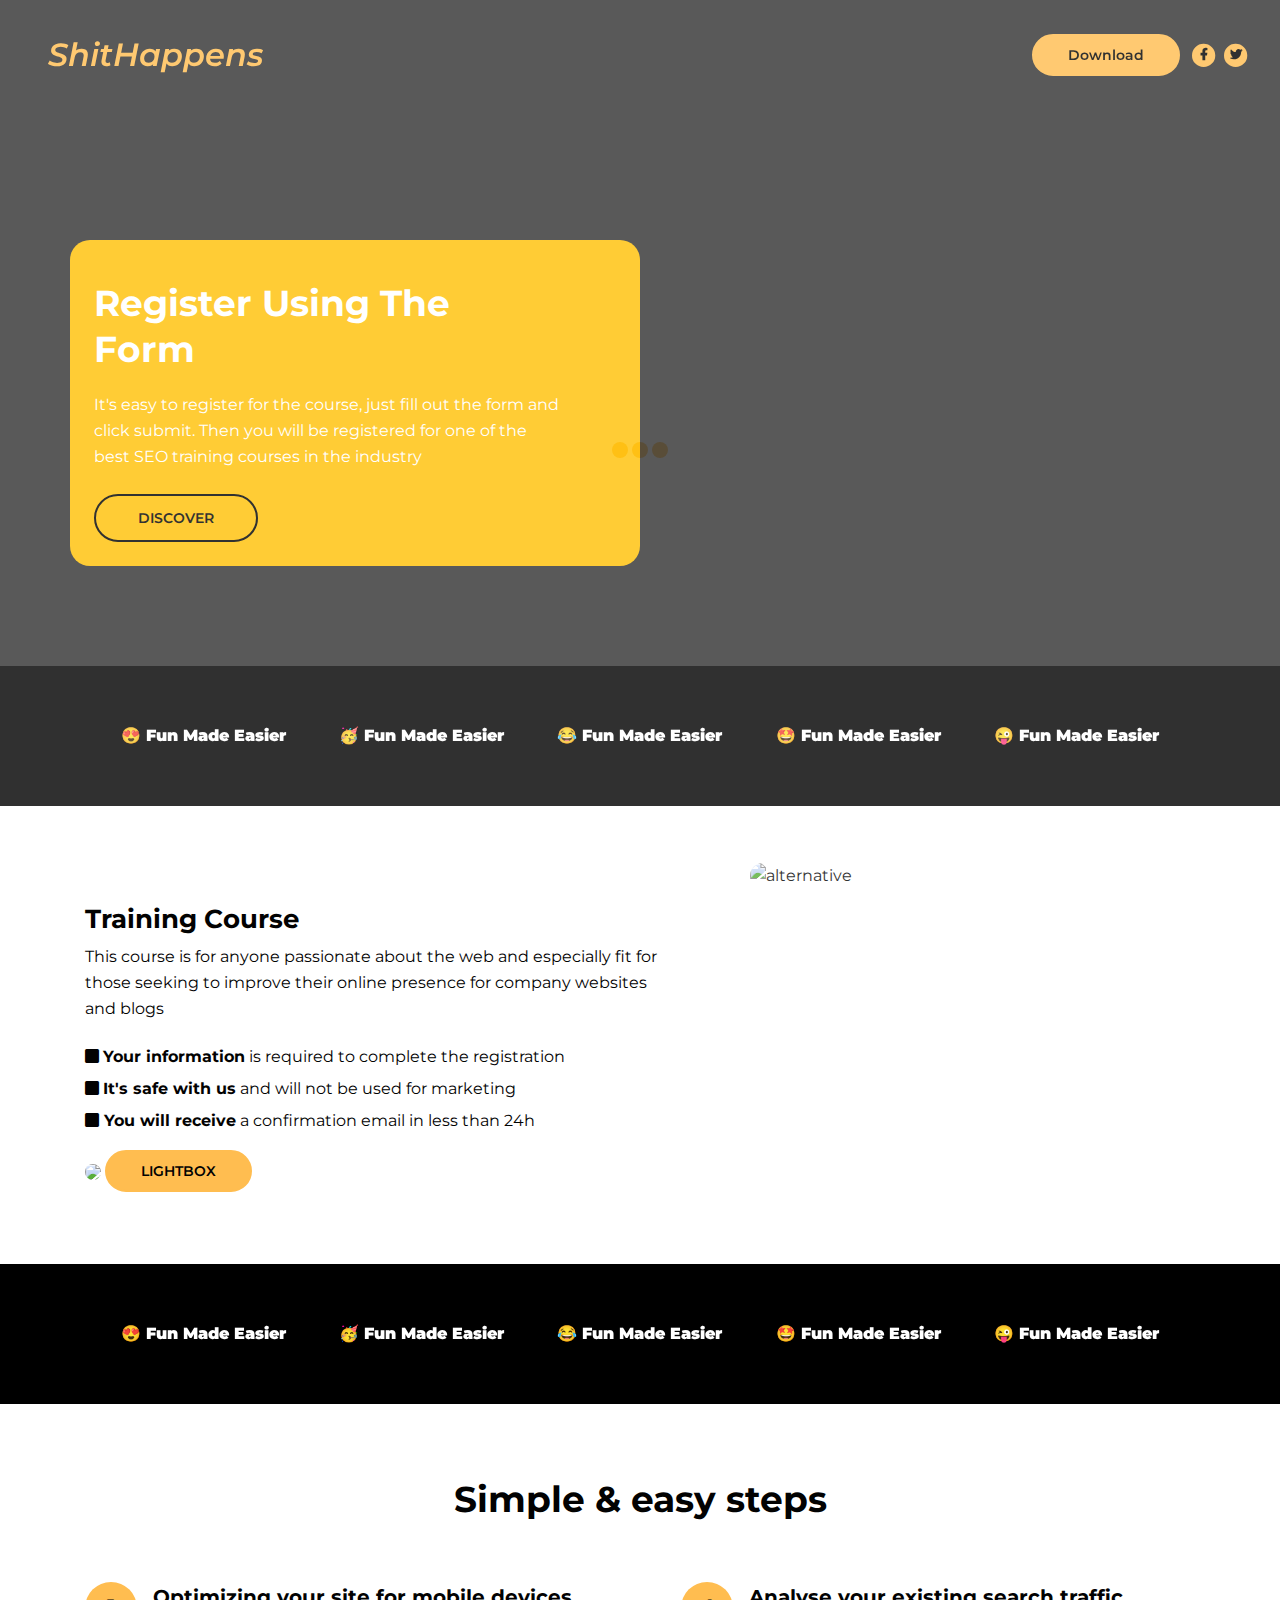
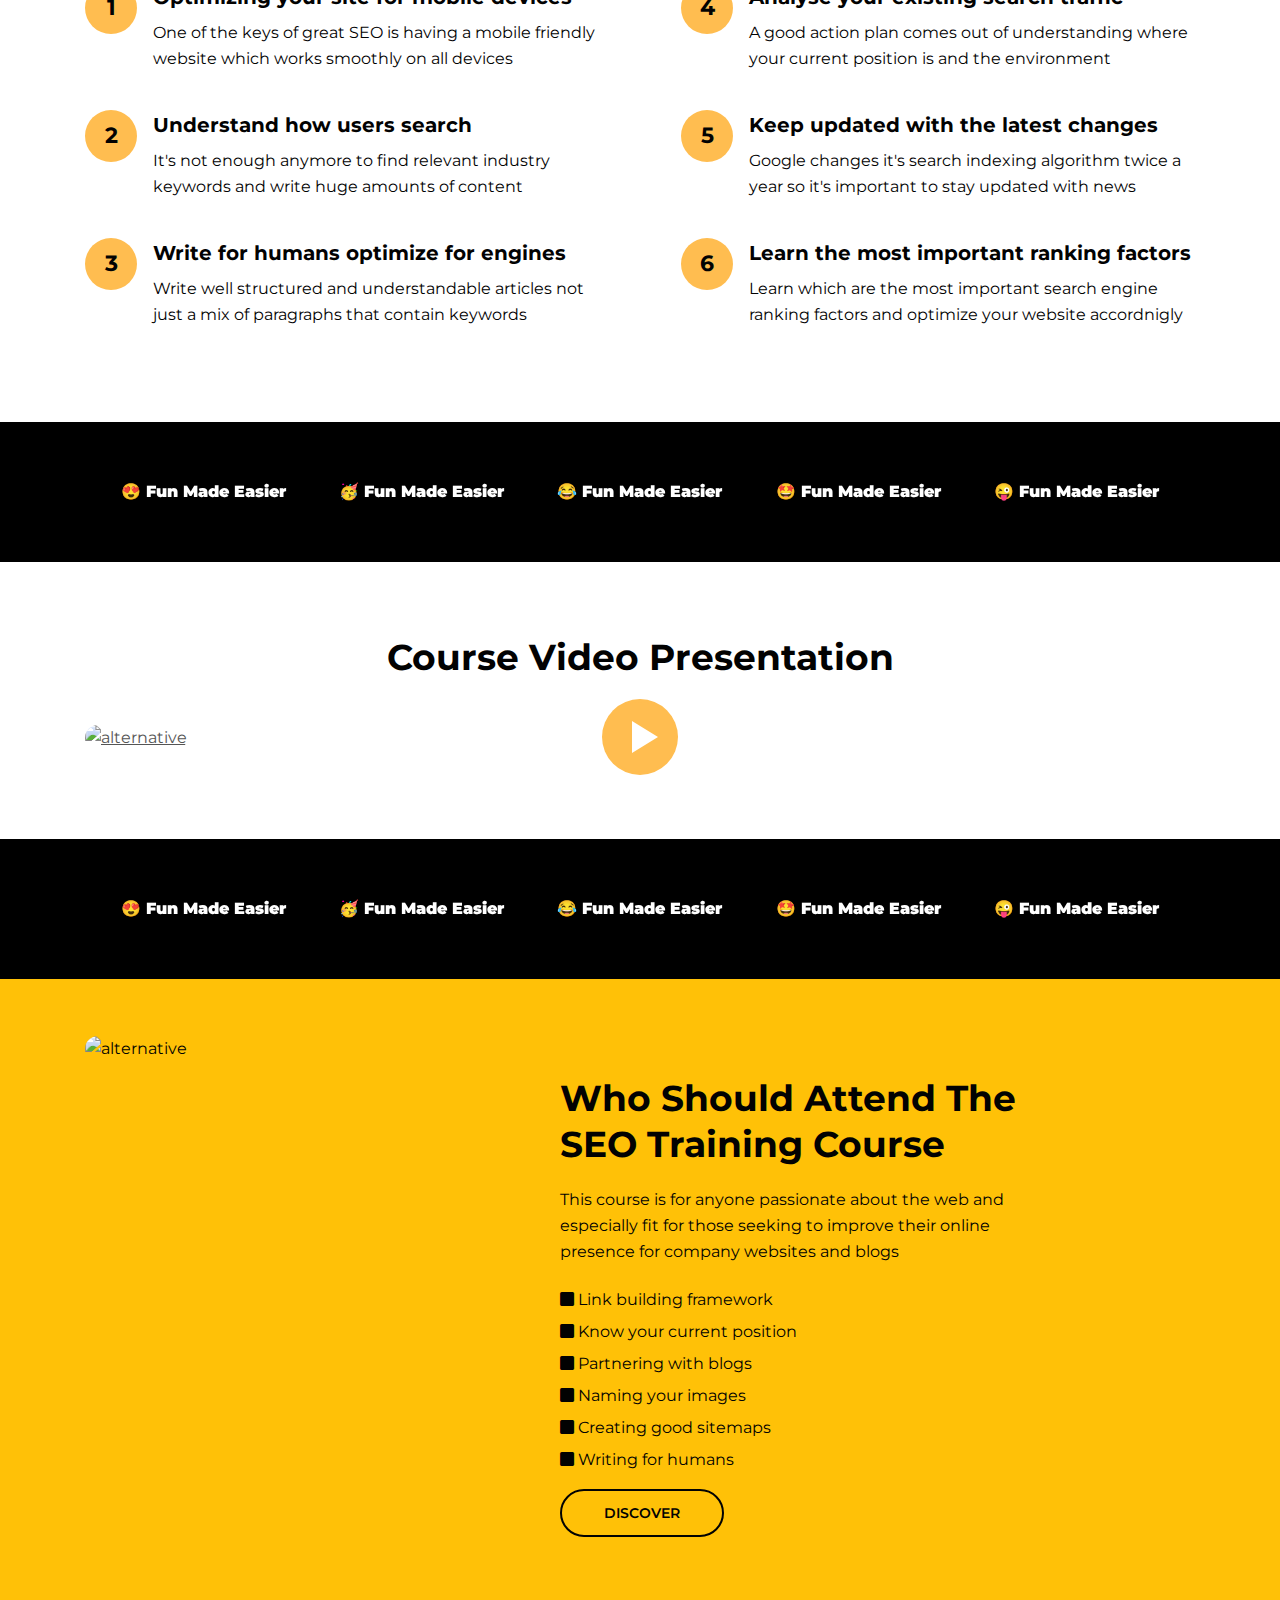
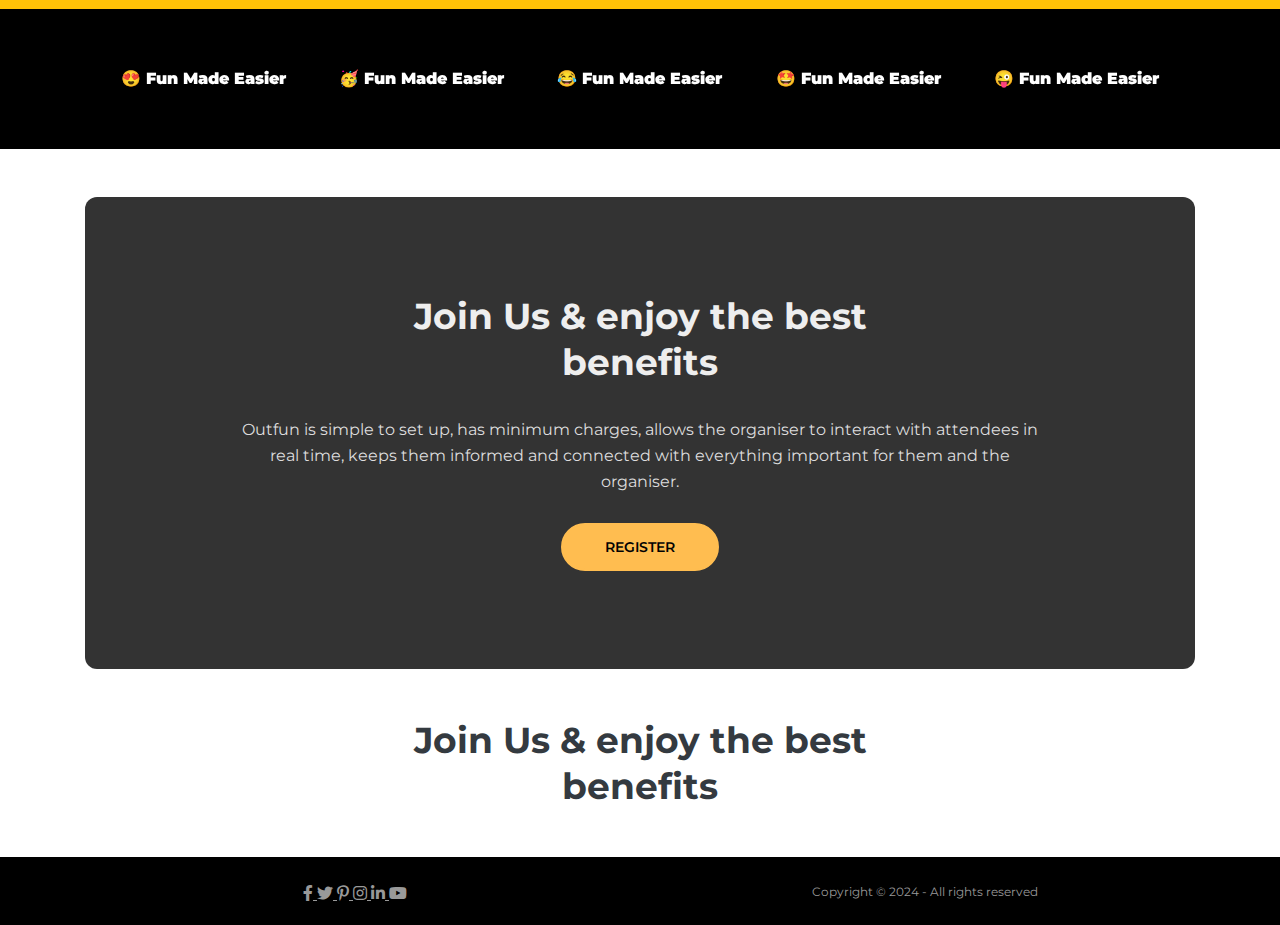
==== commit a4b298c1: "newu" ====
--- a/index.html
+++ b/index.html
@@ -223,9 +223,7 @@
                     <a class="btn-solid-reg popup-with-move-anim" href="#details-lightbox">LIGHTBOX</a>
                 </div> <!-- end of text-container -->
             </div> <!-- end of col -->
-            <div class="col-lg-5" data-aos="fade-down"
-            data-aos-easing="linear"
-            data-aos-duration="1500">
+            <div class="col-lg-5" >
                 <img class="img-fluid" src="https://scontent.whatsapp.net/v/t39.8562-34/316211879_640016534274402_8272733547019635528_n.png?ccb=1-7&_nc_sid=73b08c&_nc_ohc=DGR88BCRAF4Q7kNvgFzUBx6&_nc_ht=scontent.whatsapp.net&oh=01_Q5AaIBIKP5hv1i1K8ixDij5T2HF5cWE1kGWuiqiWbRl_y-nC&oe=66667156" alt="alternative">
             </div> <!-- end of col -->
             
@@ -490,9 +488,7 @@
     <div class="basic-3  bg-warning ">
         <div class="container">
             <div class="row">
-                <div class="col-lg-5" data-aos="fade-down"
-                data-aos-easing="linear"
-                data-aos-duration="1500">
+                <div class="col-lg-5" >
                     <img class="img-fluid" src="https://scontent.whatsapp.net/v/t39.8562-34/316211879_640016534274402_8272733547019635528_n.png?ccb=1-7&_nc_sid=73b08c&_nc_ohc=DGR88BCRAF4Q7kNvgFzUBx6&_nc_ht=scontent.whatsapp.net&oh=01_Q5AaIBIKP5hv1i1K8ixDij5T2HF5cWE1kGWuiqiWbRl_y-nC&oe=66667156" alt="alternative">
                 </div>
                 <div class="col-lg-6" >
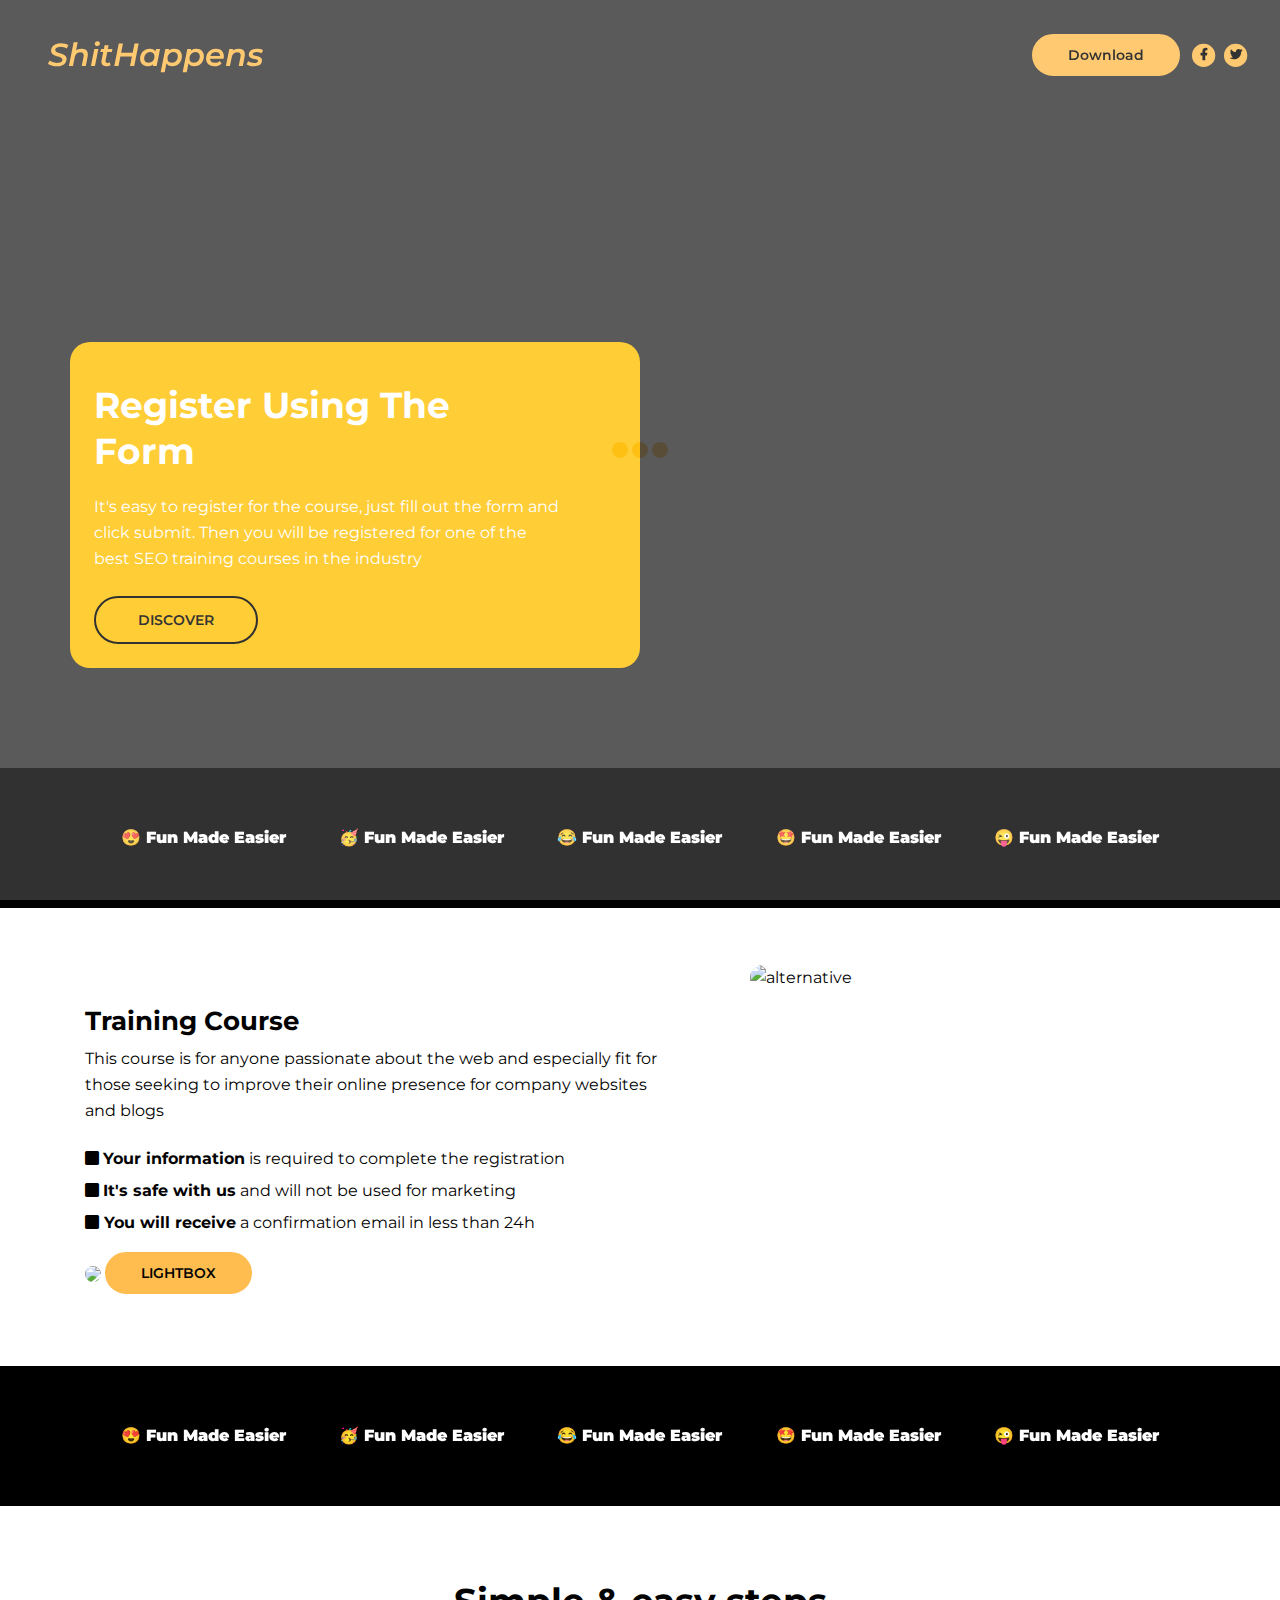
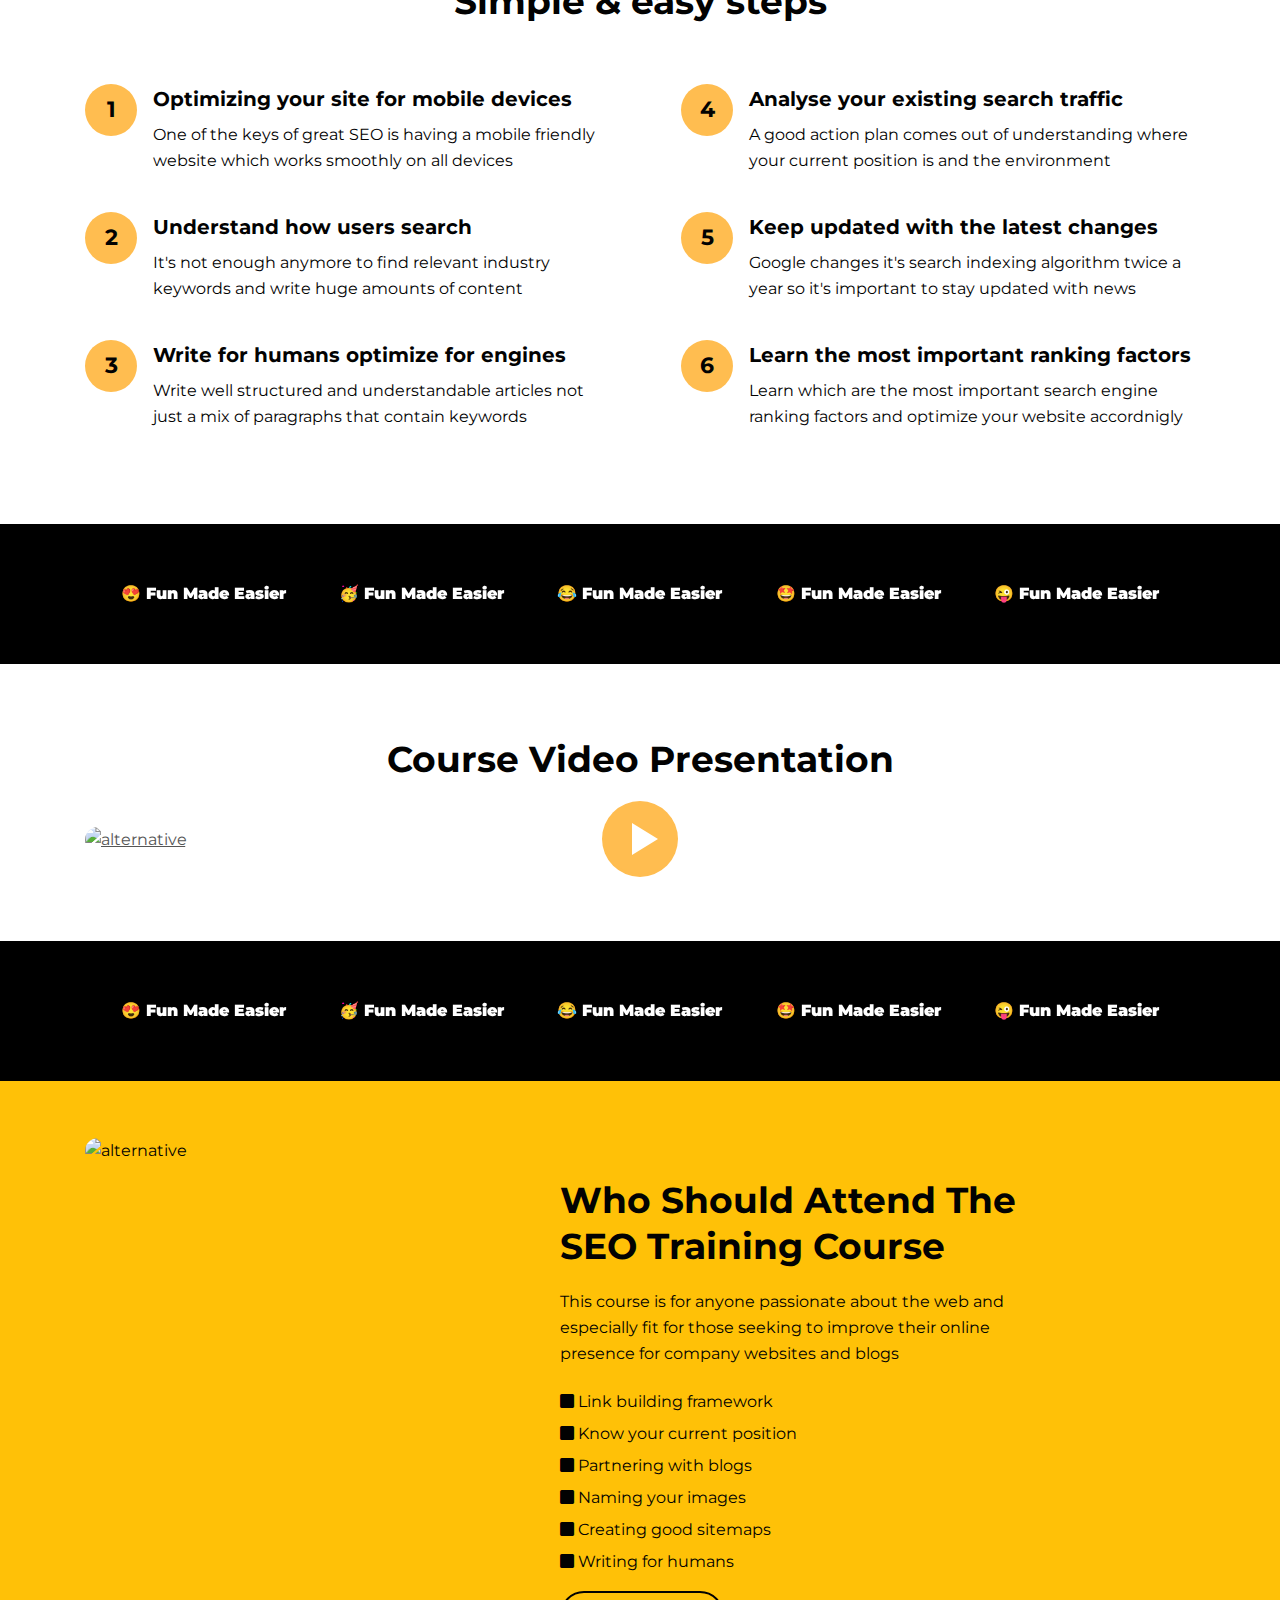
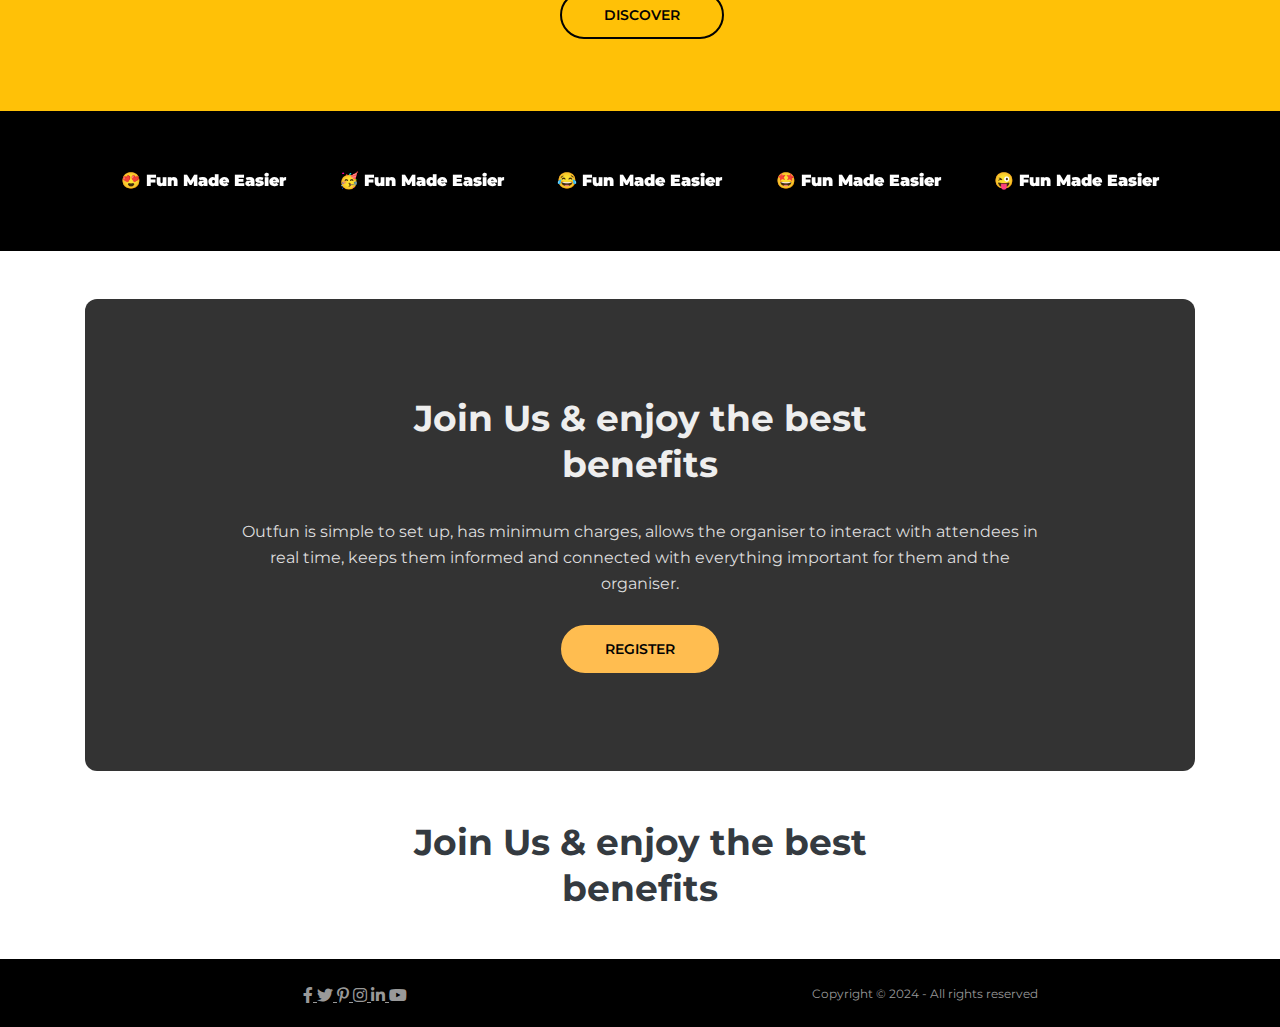
==== commit be314b9b: "newu" ====
--- a/index.html
+++ b/index.html
@@ -132,7 +132,7 @@
     <div id="register" class="form-1">
         <div class="container">
             <div class="row">
-                <div class="col-lg-6 bg-warning border-5 p-4 mt-5" style="border-radius:20px;">
+                <div class="col-lg-6 bg-warning border-5 p-4" style="margin-top:150px; border-radius:20px;">
                     <div class="text-container">
                         <h2>Register Using The Form</h2>
                         <p>It's easy to register for the course, just fill out the form and click submit. Then you will be registered for one of the best SEO training courses in the industry
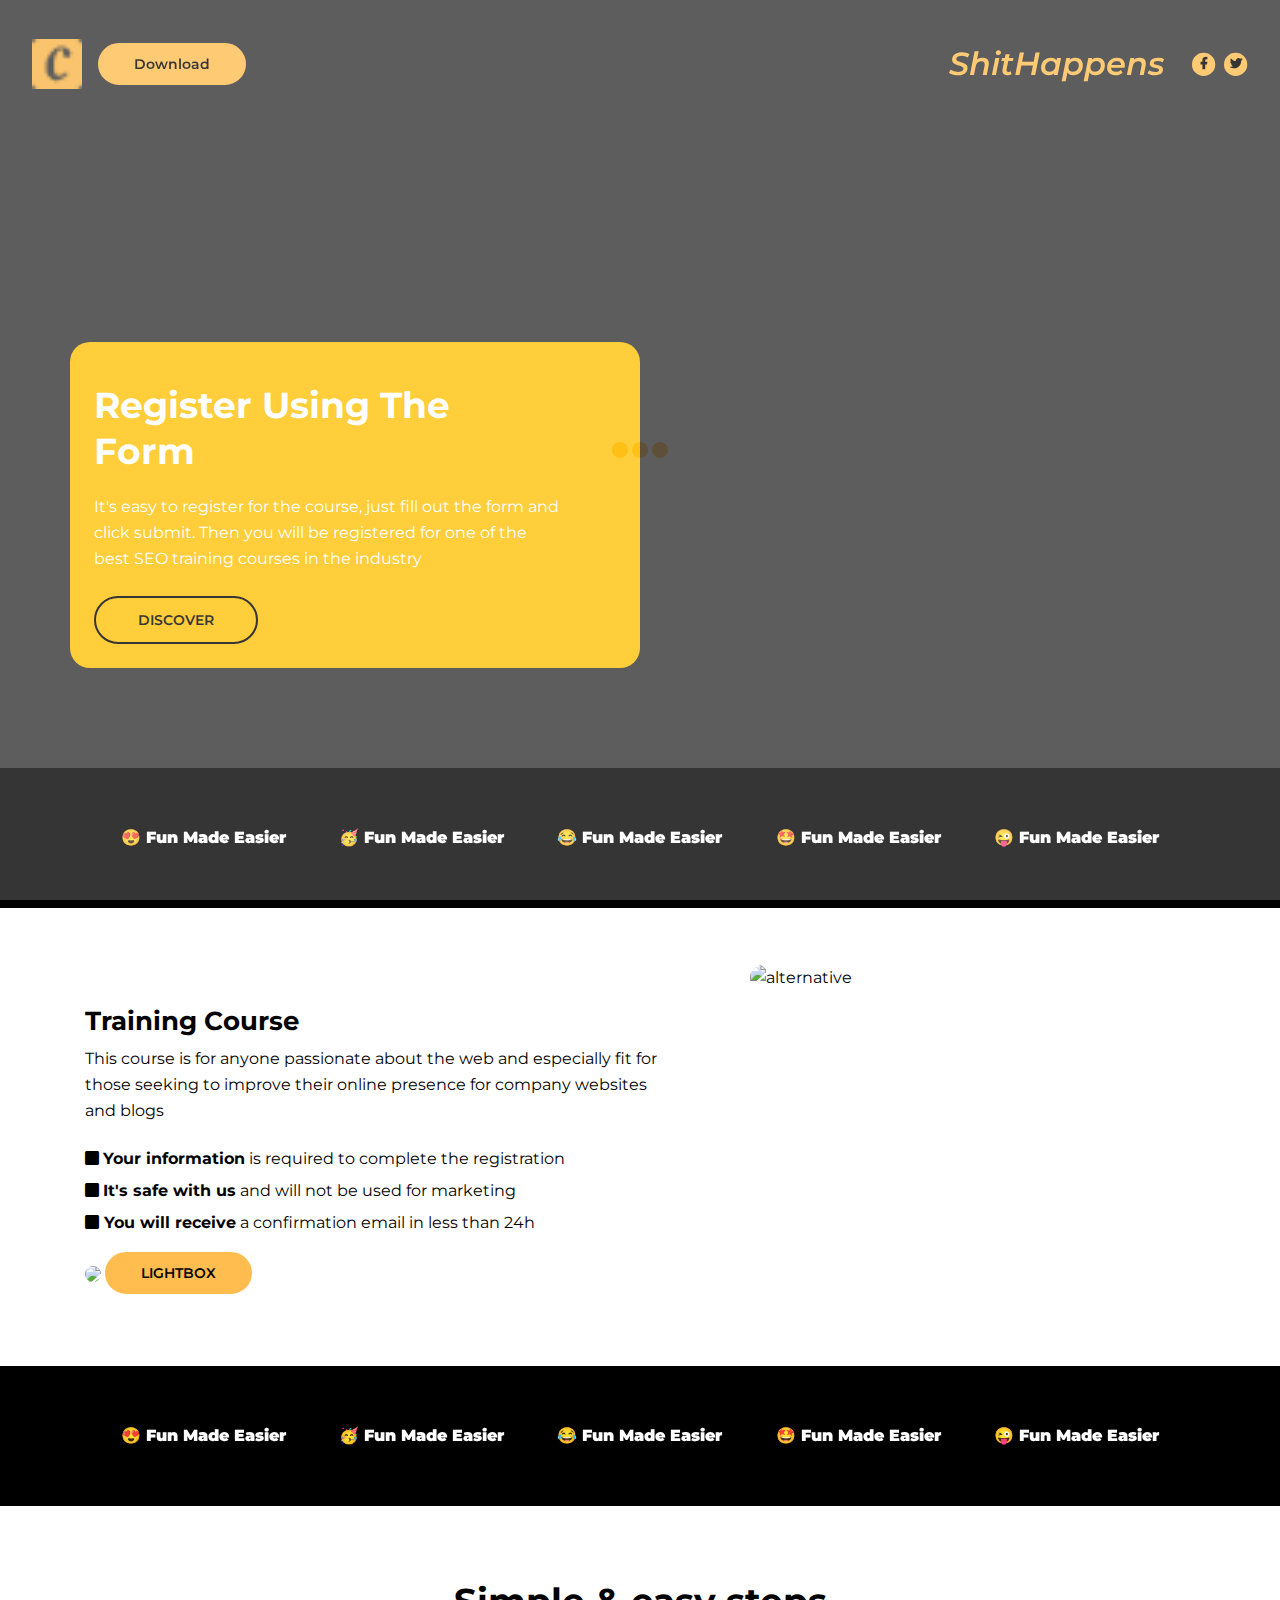
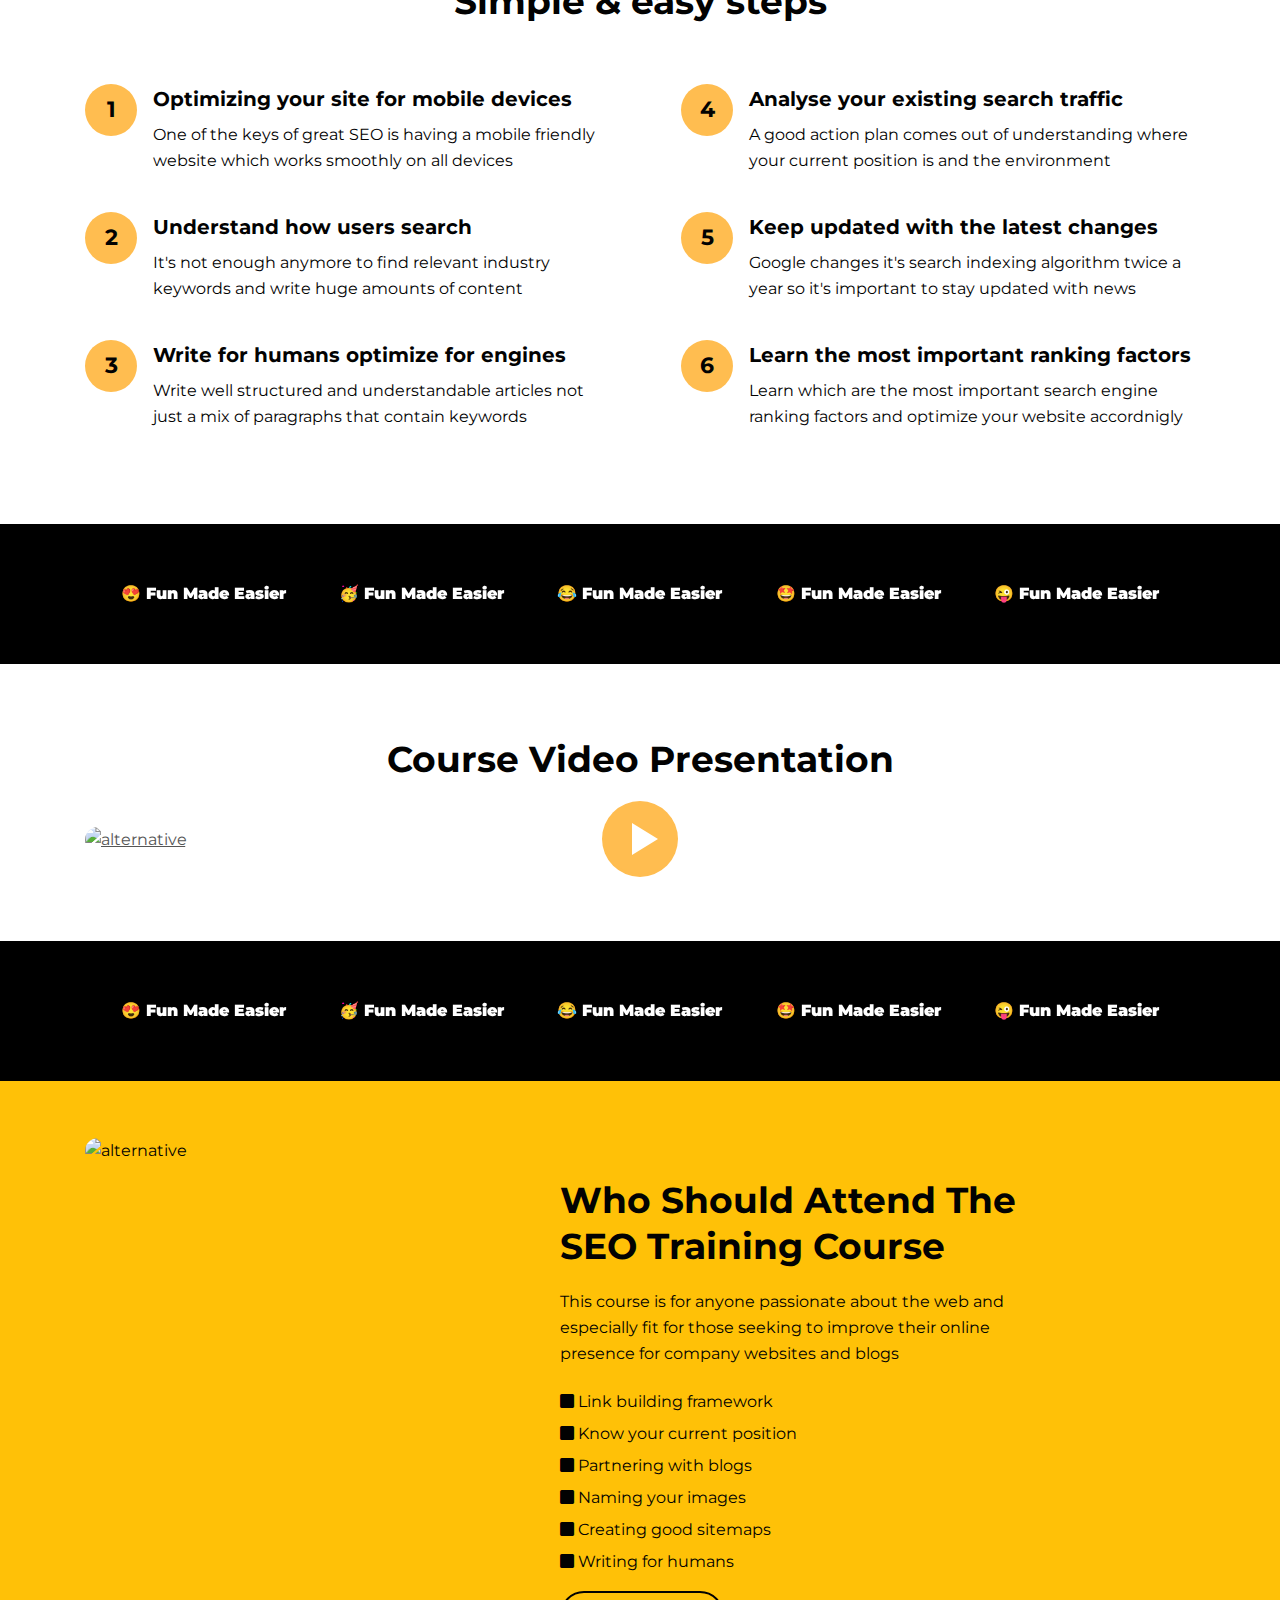
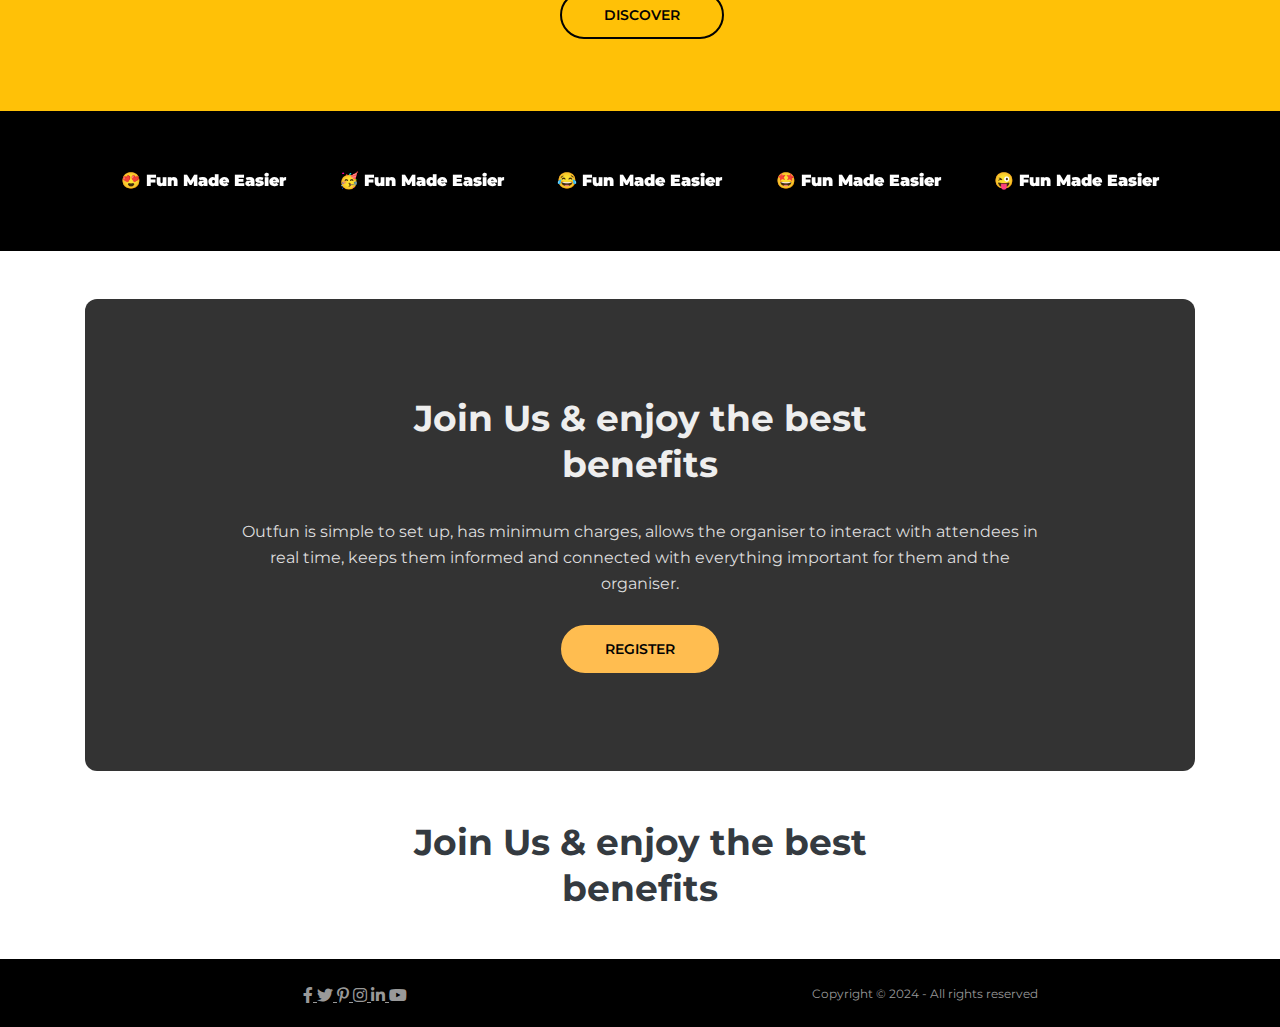
==== commit 3a920ecb: "newu" ====
--- a/index.html
+++ b/index.html
@@ -57,20 +57,23 @@
 
         <!-- Image Logo -->
         <a class="navbar-brand logo-image" href="index.html">
-            <a class="navbar-brand logo-text page-scroll text-center" href="index.html">ShitHappens</a> 
+            <img src="images/favicon.png" style="width:50px;height:50px">
         </a> 
         
         <!-- Mobile Menu Toggle Button -->
-        <button class="navbar-toggler" type="button" data-toggle="collapse" data-target="#navbarsExampleDefault" aria-controls="navbarsExampleDefault" aria-expanded="false" aria-label="Toggle navigation">
+        <!-- <button class="navbar-toggler" type="button" data-toggle="collapse" data-target="#navbarsExampleDefault" aria-controls="navbarsExampleDefault" aria-expanded="false" aria-label="Toggle navigation">
            
             <a class="btn-solid-reg popup-with-move-anim" href="#details-lightbox">Download</a>
-        </button>
+        </button> -->
+        
+            <a class="btn-solid-reg popup-with-move-anim" href="#details-lightbox">Download</a>
+        
         <!-- end of mobile menu toggle button -->
 
         <div class="collapse navbar-collapse" id="navbarsExampleDefault">
             <ul class="navbar-nav ml-auto">
                
-                <a class="btn-solid-reg popup-with-move-anim" href="#details-lightbox">Download</a>
+                <a class="navbar-brand logo-text page-scroll text-center" href="index.html">ShitHappens</a> 
 
                 <!-- Dropdown Menu -->          
                 <!-- <li class="nav-item dropdown">
--- a/css/styles.css
+++ b/css/styles.css
@@ -642,8 +642,8 @@
 }
 
 .navbar-custom .navbar-brand.logo-image img {
-    width: 5.5625rem;
-	height: 1.875rem;
+    width: 4rem;
+	height: 0.1rem;
 }
 
 .navbar-custom .navbar-brand.logo-text {
